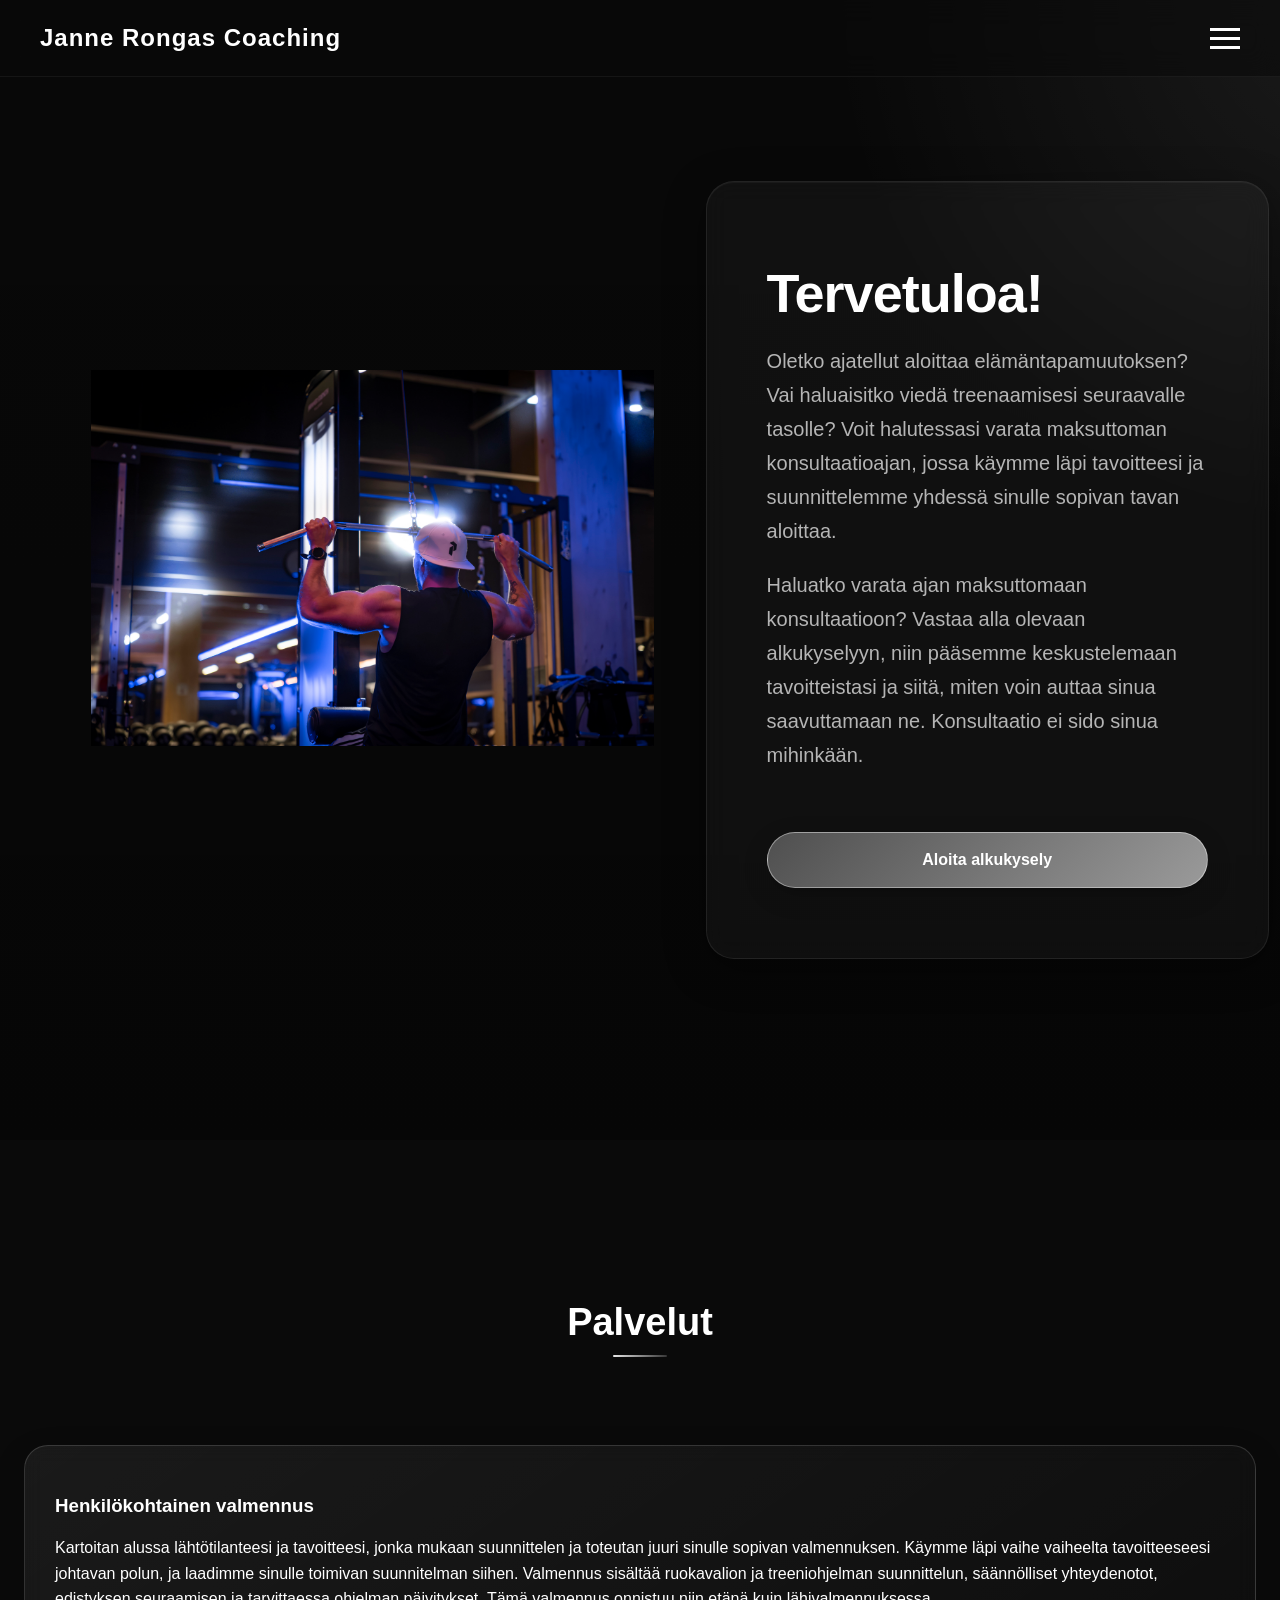
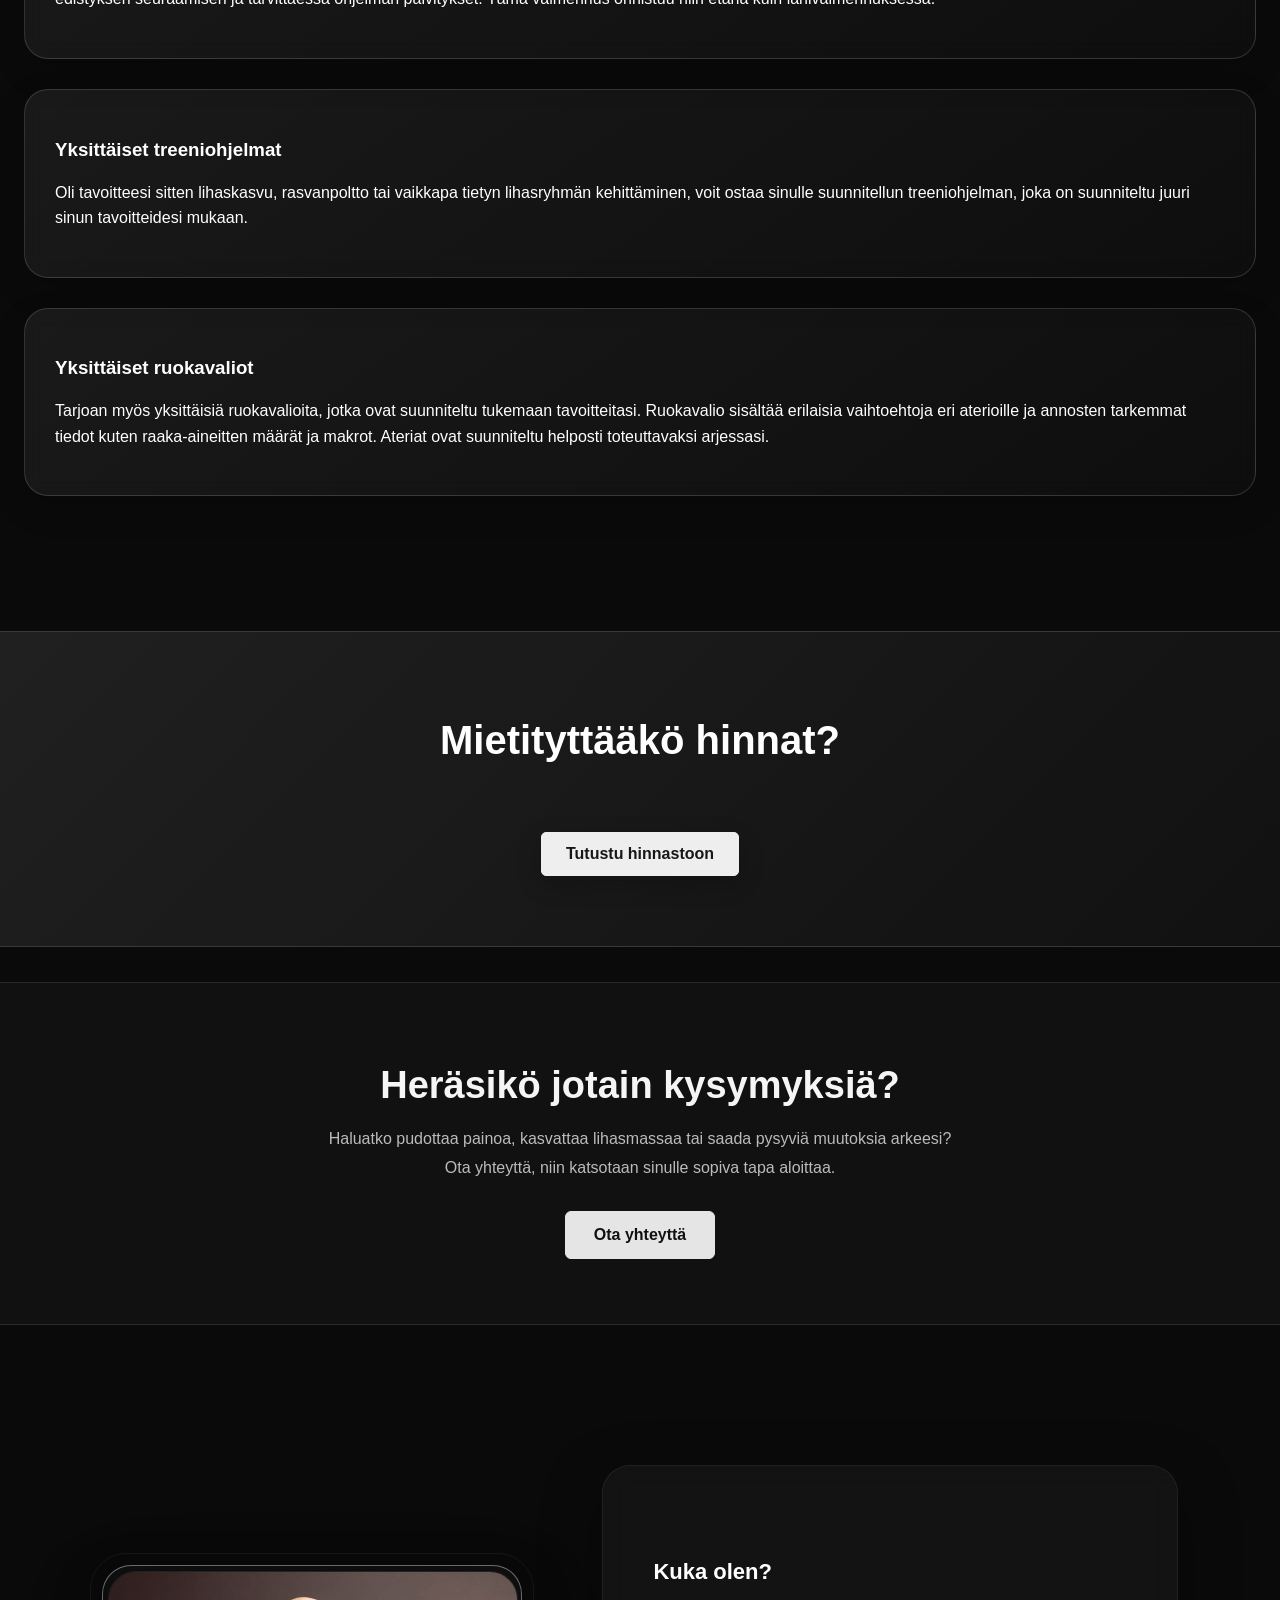
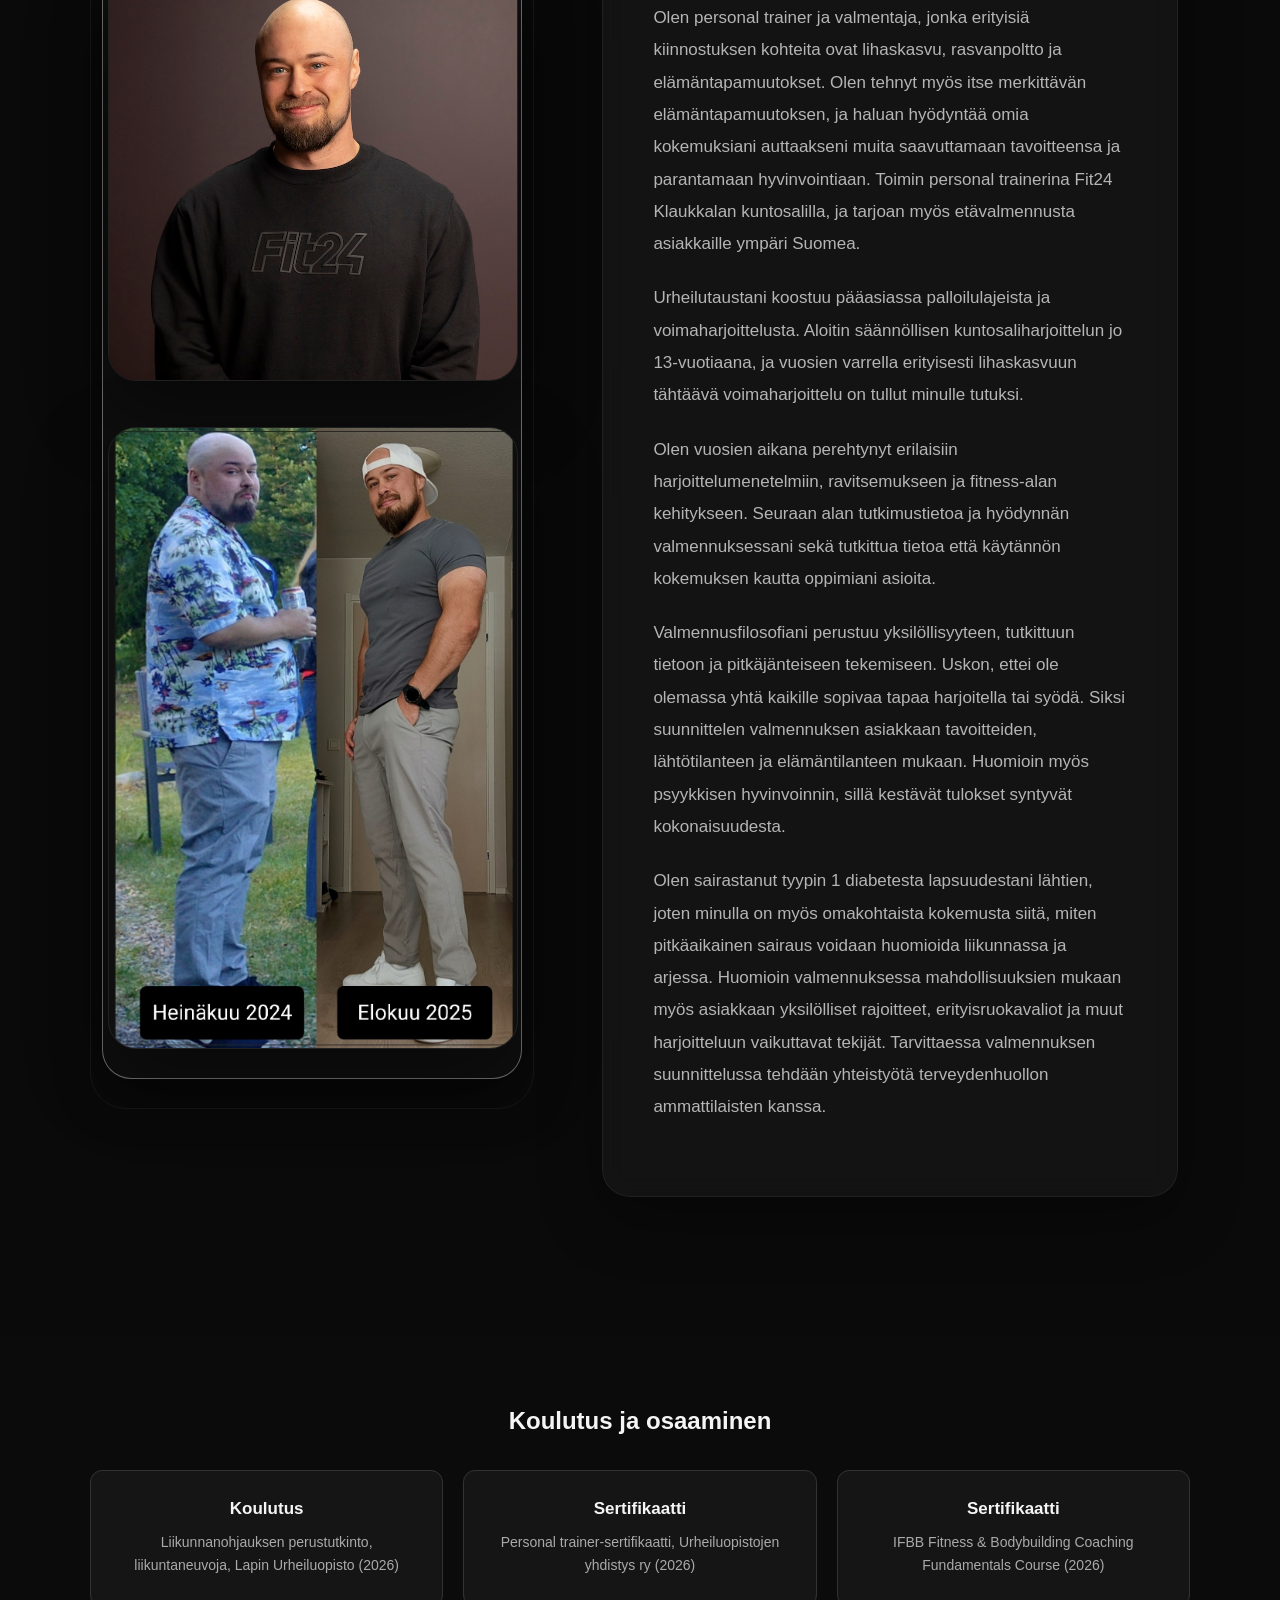
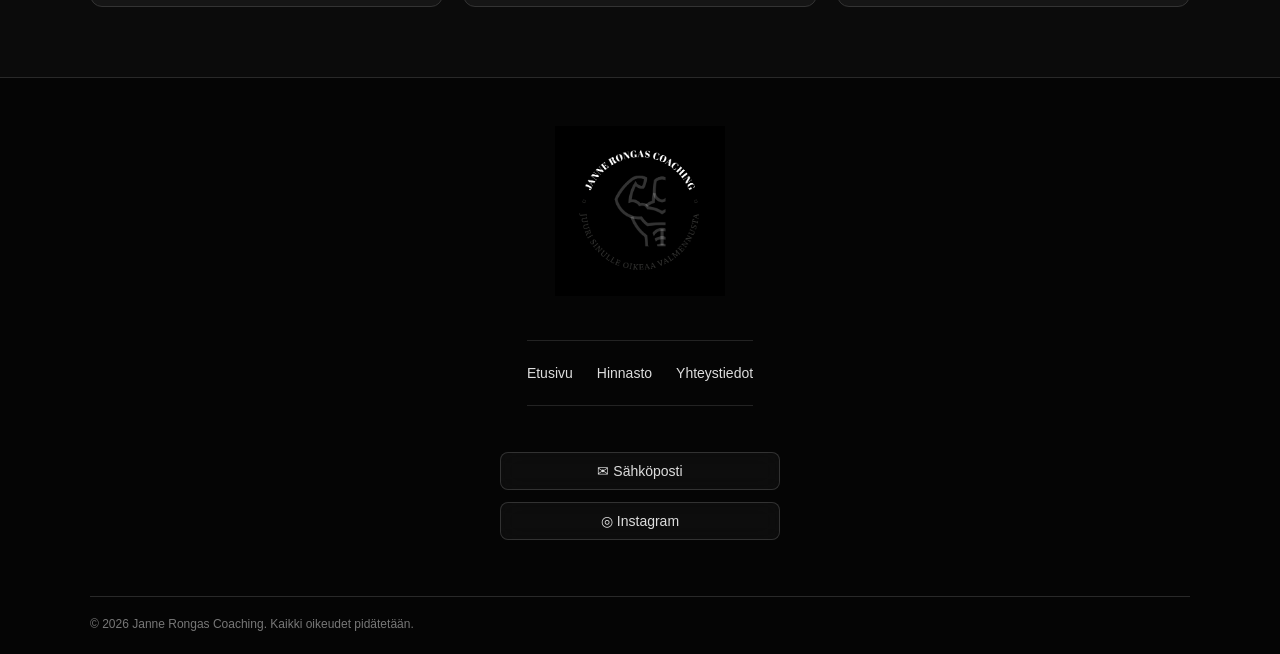
==== index.html @ 83119e1d "Add files via upload" ====
<!DOCTYPE html>
<html lang="fi">

<head>
    <meta charset="UTF-8">
    <meta name="viewport" content="width=device-width, initial-scale=1">

    <title>Janne Rongas Coaching | Henkilökohtaista valmennusta</title>

    <!-- FONT -->
    <link href="https://fonts.googleapis.com/css2?family=Poppins:wght@300;400;500;600;700&display=swap"
        rel="stylesheet">

    <!-- CSS -->
    <link rel="stylesheet" href="style.css">
</head>

<body>

    <!-- HEADER -->
<header class="navbar">

    <div class="logo">
        <a href="index.html">Janne Rongas Coaching</a>
    </div>

<!-- MENU BUTTON -->
<div class="menu-btn" onclick="toggleMenu()">

    <span></span>
    <span></span>
    <span></span>

</div>

<!-- OVERLAY MENU -->
<nav class="overlay-menu">

    <a href="index.html">Etusivu</a>
    <a href="hinnasto.html">Hinnasto</a>
    <a href="yhteystiedot.html">Yhteystiedot</a>

</nav>


</header>


<!-- HERO -->

<!-- HERO -->
<section class="hero hero-banner" id="hero">
    <div class="hero-banner-content">

        <div class="hero-image-wrap">
            <img
                src="images/ptjanne-1.jpg"
                alt="Janne Rongas Coaching"
                class="hero-banner-image"
            >
        </div>

        <div class="hero-content glass fade-up">
            <p class="hero-subtitle"></p>

            <h1>Tervetuloa!</h1>

            <p class="hero-text">
                Oletko ajatellut aloittaa elämäntapamuutoksen? 
                Vai haluaisitko viedä treenaamisesi seuraavalle 
                tasolle? Voit halutessasi varata maksuttoman 
                konsultaatioajan, jossa käymme läpi tavoitteesi 
                ja suunnittelemme yhdessä sinulle sopivan tavan aloittaa.
            </p>

            <p class="hero-text">
                Haluatko varata ajan maksuttomaan konsultaatioon?
                Vastaa alla olevaan alkukyselyyn, niin pääsemme
                keskustelemaan tavoitteistasi ja siitä, miten voin
                auttaa sinua saavuttamaan ne. Konsultaatio ei sido
                sinua mihinkään.
            </p>

            <button class="btn" id="startQuizBtn" type="button">
                Aloita alkukysely
            </button>
        </div>

    </div>
</section>


    <!-- SERVICES -->
    <section class="services fade-up" id="services">

        <div class="section-header">
            <p class="section-tag"></p>
            <h2>Palvelut</h2>
        </div>

        <div class="grid">

            <div class="card">
                <h3>Henkilökohtainen valmennus</h3>
                <p>
                    Kartoitan alussa lähtötilanteesi ja tavoitteesi, jonka mukaan suunnittelen ja toteutan juuri sinulle sopivan valmennuksen. Käymme läpi vaihe vaiheelta tavoitteeseesi johtavan polun, ja laadimme sinulle toimivan suunnitelman siihen. 
                    Valmennus sisältää ruokavalion ja treeniohjelman suunnittelun, säännölliset yhteydenotot, edistyksen seuraamisen ja tarvittaessa ohjelman päivitykset. Tämä valmennus onnistuu niin etänä kuin lähivalmennuksessa.
                </p>
            </div>

                <div class="card">
                <h3>Yksittäiset treeniohjelmat</h3>
                <p>
                    Oli tavoitteesi sitten lihaskasvu, rasvanpoltto tai vaikkapa tietyn lihasryhmän kehittäminen, voit ostaa sinulle suunnitellun treeniohjelman, joka on suunniteltu juuri sinun tavoitteidesi mukaan.
                </p>
            </div>

            <div class="card">
                <h3>Yksittäiset ruokavaliot</h3>
                <p>
                    Tarjoan myös yksittäisiä ruokavalioita, jotka ovat suunniteltu tukemaan tavoitteitasi. Ruokavalio sisältää erilaisia vaihtoehtoja eri aterioille ja annosten tarkemmat tiedot kuten raaka-aineitten määrät ja makrot. 
                    Ateriat ovat suunniteltu helposti toteuttavaksi arjessasi. 
                </p>
            </div>

        </div>
    </section>

    
<!-- HINNASTO CTA -->
<section class="pricing-cta fade-up">
    <div class="pricing-cta-content">
        <p class="pricing-cta-label"></p>

        <h2>Mietityttääkö hinnat?</h2>

        <p>
        </p>

        <a href="hinnasto.html" class="btn pricing-cta-btn">
            Tutustu hinnastoon
        </a>
    </div>
</section>

        
    <!-- YHTEYDENOTTO CTA -->
    <section class="contact-cta" id="ota-yhteytta">
        <div class="contact-cta-inner">

            <p class="contact-cta-label"></p>

            <h2>Heräsikö jotain kysymyksiä?</h2>

        <p>
            Haluatko pudottaa painoa, kasvattaa lihasmassaa
            tai saada pysyviä muutoksia arkeesi?
            Ota yhteyttä, niin katsotaan sinulle sopiva tapa aloittaa.
        </p>

        <a class="contact-cta-button"
           href="yhteystiedot.html">
            Ota yhteyttä
        </a>

    </div>
</section>


</section>

    <!-- QUIZ -->
    <section id="quiz" class="quiz-section">

        <div class="quiz-wrapper">

            <!-- CLOSE -->
            <button class="close-btn" type="button" onclick="closeQuiz()">
                ✕
            </button>

            <!-- THANK YOU -->
            <div class="thank-you">

                <h2>Kiitos vastauksistasi 🙌</h2>

                <p>
                    Otan sinuun yhteyttä henkilökohtaisesti mahdollisimman pian.
                </p>

            </div>

            <!-- QUIZ -->
            <div class="quiz-container">

                <!-- PROGRESS -->
                <div class="progress-bar">
                    <div class="progress"></div>
                </div>

                <!-- FORM -->
                <form action="https://formspree.io/f/xjgjdzvq" method="POST">

                    <!-- STEP 1 -->
                    <div class="step active">

                        <h2>Mikä on tavoitteesi?</h2>

                        <input type="hidden" name="goal" id="goal">

                        <button type="button"
                            onclick="selectAnswer('goal','Painonpudotus / elämäntapamuutos')">
                            Painonpudotus / elämäntapamuutos
                        </button>

                        <button type="button"
                            onclick="selectAnswer('goal','Lihaskasvu')">
                            Lihaskasvu
                        </button>

                        <button type="button"
                            onclick="selectAnswer('goal','Muu')">
                            Muu
                        </button>

                    </div>

                    <!-- STEP 2 -->
                    <div class="step">

                        <h2>Sukupuoli</h2>

                        <input type="hidden" name="gender" id="gender">

                        <button type="button"
                            onclick="selectAnswer('gender','Mies')">
                            Mies
                        </button>

                        <button type="button"
                            onclick="selectAnswer('gender','Nainen')">
                            Nainen
                        </button>

                        <button type="button"
                            onclick="selectAnswer('gender','Muu / en halua sanoa')">
                            Muu / en halua sanoa
                        </button>

                    </div>

                    <!-- STEP 3 -->
                    <div class="step">

                        <h2>Kerro tavoitteestasi</h2>

                        <input type="text"
                            name="goal_text"
                            placeholder="Esim. Haluan pudottaa 10kg ja voida paremmin"
                            required>

                        <button type="button" onclick="nextStep()">
                            Jatka
                        </button>

                    </div>

                    <!-- STEP 4 -->
                    <div class="step">

                        <h2>Jätä yhteystietosi</h2>

                        <input type="text"
                            name="name"
                            placeholder="Nimi"
                            required>

                        <input type="email"
                            name="email"
                            placeholder="Sähköposti"
                            required>

                        <input type="tel"
                            name="phone"
                            placeholder="Puhelinnumero">

                        <button type="submit">
                            Lähetä
                        </button>

                    </div>

                </form>

            </div>

        </div>

    </section>

    <!-- ABOUT -->
    <section class="about-section fade-up" id="bio">
    <div class="about-container">

    <div class="about-image">

    <div class="image-slider">

        <button class="slider-btn prev" type="button" onclick="changeSlide(-1)">
            ‹
        </button>

        <img class="slide active" src="janne1.jpg" alt="">
        <img class="slide" src="janne2.jpg" alt="Oma muodonmuutos">
        <button class="slider-btn next" type="button" onclick="changeSlide(1)">
            ›
        </button>

    </div>

    <p class="image-caption">

    </p>

</div>

    <div class="about-text">

        <p class="section-tag">
        </p>

    <h2>

    </h2>

    <div class="about-paragraphs">
    <h3 class="about-subtitle">
        Kuka olen?
    </h3>
     <p>
            Olen personal trainer ja valmentaja, jonka erityisiä kiinnostuksen kohteita 
            ovat lihaskasvu, rasvanpoltto ja elämäntapamuutokset. Olen tehnyt myös itse
            merkittävän elämäntapamuutoksen, ja haluan hyödyntää omia kokemuksiani 
            auttaakseni muita saavuttamaan tavoitteensa ja parantamaan hyvinvointiaan.
            Toimin personal trainerina Fit24 Klaukkalan kuntosalilla, ja tarjoan myös 
            etävalmennusta asiakkaille ympäri Suomea.
        </p>
        
    </h3>
        <p>
            Urheilutaustani koostuu pääasiassa palloilulajeista ja voimaharjoittelusta. 
            Aloitin säännöllisen kuntosaliharjoittelun jo 13-vuotiaana, ja vuosien varrella
            erityisesti lihaskasvuun tähtäävä voimaharjoittelu on tullut minulle tutuksi.
        </p>

        <p>
            Olen vuosien aikana perehtynyt erilaisiin harjoittelumenetelmiin, ravitsemukseen
            ja fitness-alan kehitykseen. Seuraan alan tutkimustietoa ja hyödynnän valmennuksessani
            sekä tutkittua tietoa että käytännön kokemuksen kautta oppimiani asioita.
        </p>
        <p>
            Valmennusfilosofiani perustuu yksilöllisyyteen, tutkittuun tietoon ja pitkäjänteiseen 
            tekemiseen. Uskon, ettei ole olemassa yhtä kaikille sopivaa tapaa harjoitella tai syödä. 
            Siksi suunnittelen valmennuksen asiakkaan tavoitteiden, lähtötilanteen ja elämäntilanteen mukaan. 
            Huomioin myös psyykkisen hyvinvoinnin, sillä kestävät tulokset syntyvät kokonaisuudesta.
        </p>

        <p>
            Olen sairastanut tyypin 1 diabetesta lapsuudestani lähtien, joten minulla on myös omakohtaista
            kokemusta siitä, miten pitkäaikainen sairaus voidaan huomioida liikunnassa ja arjessa. 
            Huomioin valmennuksessa mahdollisuuksien mukaan myös asiakkaan yksilölliset rajoitteet, 
            erityisruokavaliot ja muut harjoitteluun vaikuttavat tekijät. Tarvittaessa valmennuksen suunnittelussa 
            tehdään yhteistyötä terveydenhuollon ammattilaisten kanssa.
        </p>

        </div>

    </section>

    
<!-- KOULUTUS JA SERTIFIKAATIT -->
<section class="certifications" id="koulutus">
    <div class="certifications-inner">

        <h2>Koulutus ja osaaminen</h2>
        <p class="certifications-intro">
        </p>

        <div class="certification-grid">

            <article class="certification-card">
                <h3>Koulutus</h3>
                <p>Liikunnanohjauksen perustutkinto, liikuntaneuvoja, Lapin Urheiluopisto (2026)</p>
            </article>

            <article class="certification-card">
                <h3>Sertifikaatti</h3>
                <p>Personal trainer-sertifikaatti, Urheiluopistojen yhdistys ry (2026)</p>
            </article>

            <article class="certification-card">
                <h3>Sertifikaatti</h3>
                <p>IFBB Fitness & Bodybuilding Coaching Fundamentals Course (2026)</p>
            </article>

        </div>
    </div>
</section>


    <!-- FOOTER -->

<footer class="site-footer">
    <div class="footer-content">

        <a href="index.html" class="footer-logo-link" aria-label="Janne Rongas Coaching – etusivu">
            <img
                src="images/logo-png.png"
                alt="Janne Rongas Coaching"
                class="footer-logo"
            >
        </a>

        <p class="footer-tagline">
        </p>

        <nav class="footer-nav" aria-label="Alatunnisteen navigaatio">
            <a href="index.html">Etusivu</a>
            <a href="hinnasto.html">Hinnasto</a>
            <a href="yhteystiedot.html">Yhteystiedot</a>
        </nav>

        <div class="footer-links">
            <a href="mailto:pt.jannerongas@gmail.com"><span aria-hidden="true">✉</span> Sähköposti</a>
            <a href="https://instagram.com/jjanneron" target="_blank" rel="noopener noreferrer"><span aria-hidden="true">◎</span> Instagram</a>
        </div>

        <div class="footer-bottom">
            <p>© 2026 Janne Rongas Coaching. Kaikki oikeudet pidätetään.</p>
        </div>

    </div>
</footer>


<script src="script.js"></script>
</body>

</html>
---- style.css ----
body {
    margin: 0;
    font-family: 'Trebuchet MS', sans-serif;
    background: #0a0a0a;
    color: white;
    overflow-x: hidden;
    overflow-y: auto;
    width: 100%;
    padding: 0;
}

/* HEADER */
header {
    position: fixed;
    top: 0;
    left: 0;
    width: 100%;
    padding: 20px 8%;
    background: rgba(10,10,10,0.8);
    backdrop-filter: blur(10px);
    z-index: 1000;
}

/* NAVBAR */
.navbar {
    position: fixed;
    top: 0;
    left: 0;
    right: 0;
    width: 100%;
    display: flex;
    justify-content: space-between; /* Logo vasemmalle, hamburger oikealle */
    align-items: center;            /* Keskittää logon ja hamburgerin täydellisesti linjaan */
    padding: 24px 40px; 
    box-sizing: border-box;
    z-index: 9999;                  /* Palkki pysyy aina kaiken muun päällä */
    background: rgba(10, 10, 10, 0.55);
    backdrop-filter: blur(14px);
    border-bottom: 1px solid rgba(255, 255, 255, 0.05);
}

/* MENU BUTTON */
.menu-btn {
    display: flex;
    flex-direction: column;
    justify-content: space-between;
    width: 30px;
    height: 21px;
    cursor: pointer;
    z-index: 10002; /* Hamburger on aina päällimmäisenä, jotta sitä voi klikata */
    margin: 0;      /* Poistaa linjausta sotkevat marginaalit */
}

.menu-btn span {
    display: block;
    height: 3px;
    width: 100%;
    background-color: white;
    transition: 0.3s ease;
}

/* MENU ACTIVE ANIMATION */
.menu-btn.active span:nth-child(1) {
    transform:
        rotate(45deg)
        translateY(10px);
}

.menu-btn.active span:nth-child(2) {
    opacity: 0;
}

.menu-btn.active span:nth-child(3) {
    transform:
        rotate(-45deg)
        translateY(-10px);
}

/* OVERLAY MENU */
/* TÄMÄ ON VALIKKO SULJETTUNA: Pakotetaan täysin piiloon.
   Nyt se ei voi peittää etusivua tai estää klikkauksia! */
.overlay-menu {
    display: none; /* Kokonaan piilossa oletuksena */
}

/* Kun valikko avataan */
.overlay-menu.open {
    display: flex !important;
    position: fixed;
    top: 0;
    left: 0;
    width: 100%;
    height: 100vh;
    background: rgba(10, 10, 10, 0.98);
    z-index: 9999;
    flex-direction: column;
    justify-content: center;
    align-items: center;
    gap: 24px;
}

/* OPEN */
.overlay-menu.active {
    right: 0;
}

/* LINKS */
.overlay-menu a {
    color: white;
    text-decoration: none;

    position: relative;

    font-size: 42px;
    font-weight: 600;
    letter-spacing: -1px;
    
    opacity: 1;

    transform: translateY(30px);

    transition:
        opacity 0.25s ease,
        transform 0.25s ease;
}

/* ACTIVE */
.overlay-menu.open a {
    opacity: 1;
    transform: translateY(0);
}

/* STAGGER */
.overlay-menu.open a:nth-child(1) {
    transition-delay: 0.1s;
}

.overlay-menu.open a:nth-child(2) {
    transition-delay: 0.2s;
}

.overlay-menu.open a:nth-child(3) {
    transition-delay: 0.3s;
}

.overlay-menu.open a:nth-child(4) {
    transition-delay: 0.4s;
}

.overlay-menu.open a:nth-child(5) {
    transition-delay: 0.5s;
}

/* LOGO */
.logo {
    font-weight: 700;
    letter-spacing: 1px;
    color: white;
    position: relative;
    z-index: 10001; /* Logo pysyy klikattavana myös valikon ollessa auki */
}

/* NAV LINKS */
.nav-links {
    display: flex;
    gap: 50px;
}

/* LINKS */
.nav-links a {
    color: #cfcfcf;

    text-decoration: none;

    font-size: 15px;
    font-weight: 500;

    position: relative;

    transition: 0.3s ease;
}

/* HOVER */
.overlay-menu a:hover {
    transform: translateX(10px);
    color: #cfcfcf;
}
.nav-links a:hover {
    color: white;
}

/* UNDERLINE EFFECT */
.nav-links a::after {
    content: "";

    position: absolute;

    left: 0;
    bottom: -8px;

    width: 0%;
    height: 2px;

    background: white;

    transition: 0.3s ease;
}

.nav-links a:hover::after {
    width: 100%;
}

/* HERO */
.hero {
    position: relative;
    min-height: 100vh;
    display: flex !important; /* MUUTETTU: Flexbox takaisin, jotta align-items ja justify-content toimivat */
    align-items: center;
    justify-content: center;
    padding: 120px 40px;
    overflow: hidden;
    
    /* VALAISTU TAUSTA: Kevennetään mustaa reilusti (vain 20%-40%), jotta sisältö ja puuttuva kuva erottuvat */
    background: linear-gradient(rgba(0, 0, 0, 0.2), rgba(0, 0, 0, 0.4)), url('hero.jpg');
    background-size: cover;
    background-position: center;
}

/* ABOUT */
.about-section {

    padding:
        140px 8%;

    position: relative;
}

/* CONTAINER */
.about-container {

    display: grid;

    grid-template-columns:
        1fr 1fr;

    gap: 90px;

    align-items: center;

    max-width: 1400px;

    margin: auto;
}

/* IMAGE */
.about-image {

    position: relative;
}

.about-image::before {

    content: "";

    position: absolute;

    inset: -12px;

    border-radius: 36px;

    border:
        1px solid rgba(255,255,255,0.05);

    pointer-events: none;
}


.about-image img {

    width: 100%;
    height: auto;
    max-height: 620px;
    border-radius: 28px;

    object-fit: contain;

    display: block;

    border:
        1px solid rgba(255,255,255,0.08);

    box-shadow:
        0 30px 80px rgba(0,0,0,0.45);

    transition:
        transform 0.6s ease,
        box-shadow 0.6s ease;
}

.image-caption {

    margin-top: 18px;

    text-align: center;

    font-size: 14px;

    letter-spacing: 1px;

    color: #8f8f8f;

    line-height: 1.6;
}

/* HOVER */
.about-image img:hover {

    transform: scale(1.02);

    box-shadow:
        0 40px 100px rgba(0,0,0,0.65);
}

/* TEXT */
.about-text {

    flex: 1;

    max-width: 650px;

    background:
        rgba(255,255,255,0.04);

    border:
        1px solid rgba(255,255,255,0.06);

    backdrop-filter: blur(12px);

    padding: 50px;

    border-radius: 28px;

    box-shadow:
        0 20px 60px rgba(0,0,0,0.35);
}

/* TAG */
.section-tag {

    font-size: 13px;

    letter-spacing: 4px;

    color: #8d8d8d;

    margin-bottom: 22px;
}

/* TITLE */
.about-text h2 {

    font-size: clamp(34px, 4vw, 48px);

    line-height: 1.1;

    letter-spacing: -1px;

    margin-bottom: 30px;
}

.about-subtitle {

    font-size: 22px;

    font-weight: 600;

    margin-top: 20px;

    margin-bottom: 12px;

    color: white;
}

/* PARAGRAPHS */
.about-text p {

    font-size: 17px;

    line-height: 1.9;

    color: #b5b5b5;

    margin-bottom: 24px;
}

/* GLASS PANEL */
.glass {
    background: rgba(255,255,255,0.04);
    border: 1px solid rgba(255,255,255,0.08);


    backdrop-filter: blur(12px);

    padding: 60px;
    border-radius: 28px;

    max-width: 850px;

    box-shadow:
        0 10px 40px rgba(0,0,0,0.4),
        inset 0 1px 0 rgba(255,255,255,0.04);
}

/* HERO TEXT */
.hero h1 {
    font-size: clamp(36px, 8vw, 54px);
    line-height: 1.1;
    letter-spacing: -1px;
    font-weight: 700;
    width: 100%;
    max-width: 700px;
    margin-bottom: 24px;
}

.hero-text {
    font-size: clamp(16px, 4vw, 20px);
    line-height: 1.5;
    color: #b5b5b5;
    max-width: 700px;
    width: 100%;
}

.hero-subtitle {

    font-size: 13px;

    letter-spacing: 4px;

    text-transform: uppercase;

    color: #8d8d8d;

    margin-bottom: 22px;
}

.hero-inner {
    width: 100%;
    max-width: 1400px;
    margin: 0 auto;

}

.hero-content {

    width: 100%;
    max-width: 760px;
}

.hero-title {

    font-size: clamp(58px, 7vw, 84px);

    line-height: 0.95;

    letter-spacing: -3px;

    font-weight: 700;

    margin-bottom: 28px;

    color: white;
}



h1 {
    font-size: 40px;
}

p {
    color: #aaa;
    line-height: 1.6;
    font-size: 16px;
}

/* BUTTON */
.btn {
    margin-top: 40px;

    padding: 18px 36px;

    background: linear-gradient(135deg, #4f4f4f, #9a9a9a);

    border: none;
    border-radius: 100px;

    color: white;

    font-size: 16px;
    font-weight: 600;

    cursor: pointer;

    transition: 0.3s ease;

    box-shadow:
        0 10px 30px rgba(255,255,255,0.08);
}

.btn:hover {
    transform: translateY(-4px) scale(1.02);

    box-shadow:
        0 20px 40px rgba(255,255,255,0.12);
}

/* GRID */
.grid {
    display: grid;
    grid-template-columns: repeat(auto-fit, minmax(260px, 1fr));
    gap: 30px;

    margin-top: 50px;
}

.card {
    text-decoration: none;

    color: white;

    background: linear-gradient(
        180deg,
        rgba(255,255,255,0.05),
        rgba(255,255,255,0.02)
    );
    border: 1px solid rgba(255,255,255,0.06);
    padding: 40px;
    border-radius: 24px;

    opacity: 0;
    transform: translateY(40px);

    transition:
        opacity 0.8s ease,
        transform 0.8s ease;

    backdrop-filter: blur(10px);
}

.card.show {
    opacity: 1;
    transform: translateY(0);
}

.card:nth-child(2) {
    transition-delay: 0.15s;
}

.card:nth-child(3) {
    transition-delay: 0.3s;
}

.card:hover {
    transform: translateY(-10px);

    border-color: rgba(255,255,255,0.18);

    box-shadow:
        0 20px 50px rgba(0,0,0,0.35);
}

/* QUIZ */
.quiz-container {
    max-width: 500px;
    margin: auto;
    text-align: center;
}
.quiz-section {
    position: fixed;
    top: 0;
    left: 0;
    width: 100%;
    height: 100vh;

    display: none;
    
    align-items: center;
    justify-content: center;

    background: #0a0a0a;
    z-index: 9999;
}
.thank-you {
    display: none;
    text-align: center;
}

.thank-you.show {
    display: block;
}

.step {
    display: none;
    width: 100%;
    opacity: 0;
}

.step.active {
    display: block;
    opacity: 1;
}

/* QUIZ QUESTION HEADINGS */
.quiz-container .step h2 {
    display: block;
    position: static;
    width: 100%;
    margin: 0 0 28px;
    padding: 0;
    color: #ffffff !important;
    font-size: 32px;
    font-weight: 600;
    line-height: 1.2;
    text-align: center;
}

button {
    width: 100%;
    padding: 15px;
    margin: 10px 0;
    background: #1a1a1a;
    color: white;
    border: none;
}

input {
    width: 100%;
    padding: 15px;
    margin: 10px 0;
    background: #111;
    border: 1px solid #333;
    color: white;
}

/* PROGRESS */
.progress-bar {
    height: 6px;
    background: #222;
    margin-bottom: 20px;
}

.progress {
    height: 100%;
    width: 0%;
    background: #aaa;
}

/* SCROLL ANIMATION */
.fade-up {

    opacity: 0;

    transform:
        translateY(70px)
        scale(0.98);

    transition:
        opacity 1s cubic-bezier(0.16, 1, 0.3, 1),
        transform 1s cubic-bezier(0.16, 1, 0.3, 1);
}

/* ACTIVE */
.fade-up.show {

    opacity: 1;

    transform:
        translateY(0)
        scale(1);
}

.hero::before {
    content: "";

    position: absolute;

    inset: 0;

    background:
        radial-gradient(
            circle at top right,
            rgba(255,255,255,0.08),
            transparent 30%
        );

    pointer-events: none;
}

.section-header {
    text-align: center;
    margin-bottom: 70px;
}

.section-tag {
    font-size: 30px;
    font-weight: 600;
    color: #888;
    letter-spacing: 3px;
    text-transform: uppercase;
    margin-bottom: 10px;
}

.section-header h2 {
    font-size: 50px;
    line-height: 1.1;

    display: inline-block;

    position: relative;
}

.section-header h2::after {
    content: "";

    position: absolute;

    left: 50%;
    transform: translateX(-50%);

    bottom: -14px;

    width: 60%;
    height: 4px;

    border-radius: 20px;

    background: linear-gradient(
        90deg,
        rgba(255,255,255,0),
        rgba(255,255,255,0.7),
        rgba(255,255,255,0)
    );
}

.page-hero {
    min-height: 100vh;

    display: flex;
    justify-content: center;
    align-items: center;

    padding: 120px 8%;
}

/* FOOTER */
.footer {
    width: 100%;
    max-width: 100%;
    box-sizing: border-box;
    margin-left: auto;
    margin-right: auto;
    text-align: center;
    display: flex;
    flex-direction: column;
    align-items: center;
    padding: 140px 24px 80px;
    border-top:
        1px solid rgba(255,255,255,0.06);
    background:
        linear-gradient(
            180deg,
            rgba(255,255,255,0.02),
            rgba(255,255,255,0.01)
        );
}

/* CONTENT */
.footer-content {
    width: 100%;
    max-width: 900px;
    margin: auto;
    text-align: center;
    box-sizing: border-box;
}

/* TITLE */
.footer h2 {
    font-size: clamp(32px, 6vw, 48px);
    margin-bottom: 20px;
    width: 100%;
    overflow-wrap: break-word;
}

/* TEXT */
.footer-text {
    color: #9f9f9f;

    line-height: 1.8;

    max-width: 700px;

    margin:
        0 auto
        50px;
}

/* LINKS */
.footer-links {
    display: flex;
    justify-content: center;
    gap: 16px;
    flex-wrap: wrap;
    width: 100%;
}

/* LINK STYLE */
.footer-links a {
    color: white;

    text-decoration: none;

    padding: 16px 24px;

    border-radius: 18px;

    background:
        rgba(255,255,255,0.04);

    border:
        1px solid rgba(255,255,255,0.06);

    backdrop-filter: blur(10px);

    transition: 0.3s ease;
}

/* HOVER */
.footer-links a:hover {
    transform: translateY(-6px);

    background:
        rgba(255,255,255,0.08);

    border-color:
        rgba(255,255,255,0.16);
}

/* =========================
   MOBILE OPTIMIZATION
========================= */

@media (max-width: 768px) {

    /* HEADER / NAVBAR */
    .navbar {
        padding: 20px 20px;
    }

    /* LOGO */
    .logo {
        font-size: clamp(14px, 4.5vw, 18px); /* Kutistaa tekstiä puhelimen koon mukaan */
        max-width: 75%;
        overflow-wrap: break-word;
        display: inline-block;
        padding-right: 20px;
    }

    /* MENU BUTTON */
    .menu-btn {
        margin-left: auto;
    }

    .menu-btn span {
        display: block;
        height: 3px;
        width: 100%;
        background-color: white;        /* Muuta väriä jos taustasi on vaalea */
        transition: 0.3s ease;
        position: relative !important; /* Varmistaa, että siirto toimii */
    }

    .overlay-menu {
        z-index: 1000;          /* Valikko on painikkeen (1005) alapuolella */
        /* Pidä muut oman valikkosi tyylit (kuten position: fixed tai width: 100%) ennallaan */
    }

    /* HERO */
    .hero {
        padding: 100px 16px 60px;
        min-height: auto;
        display: flex;
        flex-direction: column;
        align-items: center;
        width: 100%;
        box-sizing: border-box;
    }

    .hero-content {
        width: 100%;
        max-width: 100%;
        padding: 24px 16px;
        margin: 0 auto;
        box-sizing: border-box;
    }

    .hero-title {

        font-size: 48px;

        line-height: 1;

        letter-spacing: -2px;

        margin-bottom: 24px;
    }

    


    .glass {
        padding: 35px 24px;
        border-radius: 22px;
    }

    .hero h1 {
        font-size: clamp(30px, 8vw, 42px);
        line-height: 1.1;
        letter-spacing: -1px;
        max-width: 100%;
        margin-bottom: 20px;
        overflow-wrap: break-word;
        word-break: normal;
    }

    .hero-text {
        font-size: 16px;
        line-height: 1.6;
        max-width: 100%;
    }

    .hero-subtitle {
        font-size: 12px;
        letter-spacing: 3px;
    }

    .about-container {
        display: grid;
        grid-template-columns: 1fr;
        gap: 40px;
    }

    .about-image img {
        width: 100%;
        height: auto;
        max-height: none;
    }

    .about-text {

    flex: 1;

    max-width: 650px;

    background:
        rgba(255,255,255,0.04);

    border:
        1px solid rgba(255,255,255,0.06);

    backdrop-filter: blur(12px);

    padding: 54px;

    border-radius: 30px;

    box-shadow:
        0 20px 60px rgba(0,0,0,0.35);
}

/* TITLE */
.about-text h2 {

    font-size: clamp(42px, 5vw, 60px);

    line-height: 1.02;

    letter-spacing: -2px;

    margin-bottom: 34px;

    max-width: 10ch;
}

/* PARAGRAPH WRAPPER */
.about-paragraphs {

    display: flex;

    flex-direction: column;

    gap: 26px;
}

/* PARAGRAPHS */
.about-paragraphs p {

    font-size: 17px;

    line-height: 1.95;

    color: #b8b8b8;

    margin: 0;

    max-width: 52ch;
}

}

    /* BUTTON */
    .btn {
        width: 100%;
        text-align: center;
    }

    /* SECTIONS */
    section {
        padding: 100px 24px;
    }

    /* TITLES */
    .section-header h2 {
        font-size: 38px;
    }

    /* GRID */
    .grid {
        grid-template-columns: 1fr;
    }

    /* CARD */
    .card {
        padding: 30px;
    }

    /* MENU */
    .overlay-menu a {
        font-size: 32px;
    }

    /* QUIZ */
    .quiz-wrapper {
        width: 100%;
        padding: 20px;
    }

    .quiz-container {
        width: 100%;
    }

    .quiz-container h2 {
        font-size: 28px;
    }

    .quiz-container .step h2 {
        font-size: 28px;
        line-height: 1.25;
        margin-bottom: 24px;
    }

    .quiz-container button {
        padding: 18px;
    }

    input {
        font-size: 16px;
    }

    .footer {
        padding: 80px 16px 40px;
        text-align: center;
        width: 100%;
        box-sizing: border-box;
    }

    .footer-content {
        width: 100%;
        max-width: 100%;
        display: flex;
        flex-direction: column;
        align-items: center;
        justify-content: center;
        text-align: center;
        box-sizing: border-box;
    }

     .footer h2 {
        font-size: clamp(28px, 6vw, 36px);
        width: 100%;
        overflow-wrap: break-word;
    }

    .footer-links {
        width: 100%;
        display: flex;
        flex-direction: column;
        align-items: center;
        justify-content: center;
        gap: 14px;
    }

    .footer-links a {
        width: 100%;
        max-width: 280px;
        text-align: center;
        box-sizing: border-box;
    }

    /* ABOUT DESKTOP FIX */

@media (min-width: 769px) {
    .about-container {

        display: flex;

        align-items: center;

        justify-content: center;

        gap: 80px;

        max-width: 1250px;

        margin: 0 auto;
    }

    /* IMAGE SIDE */
    .about-image {

        flex: 0 0 420px;
    }

    .about-image img {

        width: 420px;
        height: auto;
        max-height: none;
        object-fit: contain;
    }

    /* TEXT SIDE */
    .about-text {

        flex: 1;

        max-width: 620px;
    }

    .about-text h2 {

        font-size: 52px;

        line-height: 1.05;

        margin-bottom: 28px;
    }

    .about-text p {

        font-size: 17px;

        line-height: 1.9;

        margin-bottom: 22px;
    }
}

/* QUIZ MOBILE FIX */
.quiz-section {
    display: none;
    position: fixed;
    inset: 0;
    width: 100%;
    height: 100dvh;
    z-index: 20000;
    align-items: center;
    justify-content: center;
}

.quiz-wrapper {
    position: relative;
    z-index: 20001;
}

.quiz-container {
    position: relative;
    z-index: 20002;
}

.quiz-container button,
.quiz-container input {
    position: relative;
    z-index: 20003;
    pointer-events: auto;
}

.close-btn {
    position: absolute;
    top: 24px;
    right: 24px;
    z-index: 20004;
}

/* =========================
   MOBILE TEXT POLISH
========================= */

@media (max-width: 768px) {

    body {
        font-size: 16px;
    }

    .hero h1 {
        font-size: clamp(32px, 9vw, 44px);
        line-height: 1.08;
        letter-spacing: -1px;
        margin-bottom: 22px;
    }

    .hero-text {
        font-size: 16px;
        line-height: 1.75;
        margin-bottom: 18px;
    }

    .glass {
        padding: 32px 22px;
    }

    .section-header h2 {
        font-size: clamp(30px, 8vw, 40px);
        line-height: 1.15;
        letter-spacing: -0.5px;
    }

    .section-tag {
        font-size: 13px;
        letter-spacing: 2.5px;
    }

    .card h3,
    .about-subtitle {
        font-size: 22px;
        line-height: 1.25;
    }

    .card p,
    .about-paragraphs p,
    .footer-text {
        font-size: 16px;
        line-height: 1.8;
    }

    .about-text {
        padding: 34px 24px;
    }

    .about-paragraphs {
        gap: 24px;
    }

    .footer h2 {
        font-size: clamp(30px, 8vw, 38px);
        line-height: 1.15;
    }
}

/* PROGRAMS PAGE */
.programs-page {

    padding: 160px 8%;
}

.programs-grid {

    display: grid;

    grid-template-columns:
        repeat(auto-fit, minmax(320px, 1fr));

    gap: 30px;

    max-width: 1300px;

    margin: 80px auto 0;
}

.program-card {
    display: flex;

    flex-direction: column;

    justify-content: space-between;

    background:
        rgba(255,255,255,0.04);

    border:
        1px solid rgba(255,255,255,0.08);

    border-radius: 28px;

    padding: 40px;

    backdrop-filter: blur(10px);

    transition: 0.35s ease;

    opacity: 0;

    transform: translateY(40px);

    min-height: 620px;
}

.program-card.show {

    opacity: 1;

    transform: translateY(0);
}

.program-card:hover {

    transform:
        translateY(-10px);

    border-color:
        rgba(255,255,255,0.16);
}

.program-label {

    font-size: 12px;

    letter-spacing: 3px;

    color: #8f8f8f;

    margin-bottom: 16px;
}

.program-card h2 {

    font-size: 32px;

    line-height: 1.1;

    margin-bottom: 20px;
}

.program-card p {

    color: #b8b8b8;

    line-height: 1.8;
}

.program-card ul {

    padding-left: 18px;

    margin:
        28px 0;
    
    flex-grow: 1;

}

.program-card li {

    margin-bottom: 12px;

    color: #d0d0d0;
}

.program-footer {
    margin-top: auto;
    padding-top: 28px;
    border-top: 1px solid rgba(255,255,255,0.06);

    display: flex;
    flex-direction: column;
    align-items: flex-start;
    gap: 22px;

    width: 100%;
    box-sizing: border-box;
}

.program-footer .btn {
    width: auto;
    min-width: 220px;
    max-width: 100%;
    align-self: center;
    text-align: center;
    margin-top: 0;
    box-sizing: border-box;
}

.price {

    display: flex;

    align-items: flex-start;

    gap: 6px;

    font-size: 54px;

    font-weight: 700;

    line-height: 1;

    letter-spacing: -2px;

    color: white;
}

.price span {

    font-size: 28px;

    opacity: 0.7;

    margin-top: 6px;
}

/* PRICING PAGE */
.pricing-page {

    padding: 160px 8%;
}

/* PRICE LIST */
.price-list {

    max-width: 900px;

    margin: 80px auto 0;

    display: flex;

    flex-direction: column;

    gap: 18px;
}

/* ROW */
.price-row {

    display: flex;

    justify-content: space-between;

    align-items: center;

    gap: 20px;

    padding: 28px 32px;

    border-radius: 22px;

    background:
        rgba(255,255,255,0.03);

    border:
        1px solid rgba(255,255,255,0.06);

    transition: 0.3s ease;
}

/* HOVER */
.price-row:hover {

    transform: translateY(-4px);

    background:
        rgba(255,255,255,0.05);

    border-color:
        rgba(255,255,255,0.12);
}

/* TEXT */
.price-row span:first-child {

    font-size: 20px;

    font-weight: 500;
}

/* PRICE */
.price-row span:last-child {

    font-size: 28px;

    font-weight: 700;

    letter-spacing: -1px;
}

@media (max-width: 768px) {

    .price-row {

        padding: 24px 22px;

        flex-direction: column;

        align-items: flex-start;

        gap: 10px;
    }

    .price-row span:first-child {

        font-size: 18px;
    }

    .price-row span:last-child {

        font-size: 24px;
    }

}

/* SUBPAGES */
.subpage {
    padding-top: 120px;
}

/* PAGE HEADER */
.subpage .page-header {
    text-align: center;
    max-width: 900px;
    margin: 0 auto 80px;
}

.subpage .page-header h1 {
    font-size: clamp(42px, 7vw, 76px);
    line-height: 1;
    letter-spacing: -2px;
    margin-bottom: 24px;
}

.subpage .page-header p {
    color: #b5b5b5;
    line-height: 1.8;
}

/* PRICING PAGE */
.pricing-page {
    padding: 80px 8% 150px;
}

.price-list {
    max-width: 900px;
    margin: 80px auto 0;
    display: flex;
    flex-direction: column;
    gap: 18px;
}

.price-row {
    display: flex;
    justify-content: space-between;
    align-items: center;
    gap: 24px;
    padding: 28px 32px;
    border-radius: 22px;
    background: rgba(255,255,255,0.03);
    border: 1px solid rgba(255,255,255,0.06);
    transition: 0.3s ease;
}

.price-row:hover {
    transform: translateY(-4px);
    background: rgba(255,255,255,0.05);
    border-color: rgba(255,255,255,0.12);
}

.price-row span:first-child {
    font-size: 20px;
    font-weight: 500;
}

.price-row span:last-child {
    font-size: 28px;
    font-weight: 700;
}

/* CONTACT PAGE */
.contact-page {
    padding: 80px 8% 150px;
}

.contact-list {
    max-width: 900px;
    margin: 80px auto 0;
    display: flex;
    flex-direction: column;
    gap: 18px;
}

.contact-row {
    display: flex;
    justify-content: space-between;
    align-items: center;
    gap: 24px;
    padding: 28px 32px;
    border-radius: 22px;
    background: rgba(255,255,255,0.03);
    border: 1px solid rgba(255,255,255,0.06);
    transition: 0.3s ease;
}

.contact-row:hover {
    transform: translateY(-4px);
    background: rgba(255,255,255,0.05);
    border-color: rgba(255,255,255,0.12);
}

.contact-row span:first-child {
    font-size: 20px;
    font-weight: 500;
}

.contact-row span:last-child {
    font-size: 28px;
    font-weight: 700;
}

/* PROGRAMS PAGE */
.programs-page {
    padding: 80px 8% 150px;
}

.programs-grid {
    display: grid;
    grid-template-columns: repeat(3, 1fr);
    gap: 34px;
    max-width: 1400px;
    margin: 80px auto 0;
}

.program-card {
    display: flex;
    flex-direction: column;
    min-height: 620px;
    background: rgba(255,255,255,0.04);
    border: 1px solid rgba(255,255,255,0.08);
    border-radius: 28px;
    padding: 42px;
    box-shadow: 0 20px 60px rgba(0,0,0,0.35);
    transition: 0.35s ease;
}

.program-card:hover {
    transform: translateY(-10px);
    border-color: rgba(255,255,255,0.18);
}

.program-card h2 {
    font-size: 34px;
    line-height: 1.1;
    margin-bottom: 24px;
}

.program-card p {
    color: #b5b5b5;
    line-height: 1.8;
    margin-bottom: 28px;
}

.program-card ul {
    padding-left: 18px;
    margin: 0 0 36px;
}

.program-card li {
    color: #d0d0d0;
    margin-bottom: 14px;
    line-height: 1.5;
}

.program-footer {
    margin-top: auto;
    padding-top: 28px;
    border-top: 1px solid rgba(255,255,255,0.06);
    display: flex;
    flex-direction: column;
    align-items: flex-start;
    gap: 22px;
    width: 100%;
    box-sizing: border-box;
}

.price {
    display: block;
    font-size: 54px;
    font-weight: 700;
    line-height: 1;
    letter-spacing: -2px;
}

.program-footer .btn {
    width: auto;
    min-width: 220px;
    max-width: 100%;
    align-self: flex-start;
    text-align: center;
    margin-top: 0;
    box-sizing: border-box;
}

/* MOBILE SUBPAGES */
@media (max-width: 900px) {
    .programs-grid {
        grid-template-columns: 1fr;
    }

    .program-card {
        min-height: auto;
        padding: 34px 26px;
    }

    .price-row {
        flex-direction: column;
        align-items: flex-start;
        padding: 24px 22px;
    }

    .price-row span:first-child {
        font-size: 18px;
    }

    .price-row span:last-child {
        font-size: 24px;
    }
}

.service-card {
    text-decoration: none;
    color: white;
}

.service-card h3,
.service-card p {
    color: inherit;
    text-decoration: none;
}

.service-card:visited,
.service-card:active,
.service-card:hover {
    color: white;
    text-decoration: none;
}

.card *,
.service-card *,
.service-card h3,
.service-card p {
    color: white !important;
    text-decoration: none !important;
}

.contact-actions {

    display: flex;

    flex-direction: column;

    gap: 14px;

    width: 100%;
}

.contact-actions .btn {

    width: 100%;

    box-sizing: border-box;

    text-align: center;

    margin-top: 0;
}

/* SECONDARY BUTTON */
.secondary-btn {

    background:
        rgba(255,255,255,0.05);

    border:
        1px solid rgba(255,255,255,0.08);

    box-shadow: none;
}

.secondary-btn:hover {

    background:
        rgba(255,255,255,0.08);
}

.page-intro {

    max-width: 720px;

    margin:
        24px auto 0;

    font-size: 18px;

    line-height: 1.8;

    color: #b5b5b5;
}

@media (max-width: 768px) {

    .page-intro {

        font-size: 16px;

        line-height: 1.7;

        margin-top: 20px;
    }
}

/* DESKTOP: näytä kaikki kuvat */
.image-slider {
    display: grid;
    gap: 22px;
}

.image-slider .slide {
    display: block;
    width: 100%;
    height: auto;
    max-height: 620px;
    object-fit: contain;
    border-radius: 28px;
    border: 1px solid rgba(255,255,255,0.08);
    box-shadow: 0 30px 80px rgba(0,0,0,0.45);
}

.slider-btn {
    display: none;
}

/* MOBILE: karuselli */
@media (max-width: 768px) {

    .image-slider {
        position: relative;
        width: 100%;
        overflow: hidden;
    }

    .image-slider .slide {
        display: none;
        width: 100%;
        height: auto;
        border-radius: 28px;
        transition: opacity 0.4s ease;
    }

    .image-slider .slide.active {
        display: block;
    }

    .slider-btn {
        display: flex;
        align-items: center;
        justify-content: center;

        position: absolute;
        top: 50%;
        transform: translateY(-50%);

        width: 42px;
        height: 42px;

        border-radius: 50%;

        background: rgba(0,0,0,0.5);

        backdrop-filter: blur(10px);

        color: white;

        border: 1px solid rgba(255,255,255,0.1);

        z-index: 5;
    }

    .slider-btn.prev {
        left: 12px;
    }

    .slider-btn.next {
        right: 12px;
    }
}
/* KORJAUS: sulkupainike ei saa venyä koko näytön levyiseksi */
.quiz-section .close-btn {
    position: fixed !important;
    top: 18px !important;
    right: 18px !important;
    left: auto !important;
    width: 44px !important;
    min-width: 44px !important;
    max-width: 44px !important;
    height: 44px !important;
    min-height: 44px !important;
    margin: 0 !important;
    padding: 0 !important;
    display: flex !important;
    align-items: center !important;
    justify-content: center !important;
    background: transparent !important;
    border: 0 !important;
    border-radius: 50% !important;
    color: #fff !important;
    font-size: 25px !important;
    line-height: 1 !important;
    z-index: 20010 !important;
    cursor: pointer;
}

/* Varmistetaan, että aktiivisen vaiheen otsikko näkyy ja asettuu ennen vastauksia */
.quiz-section .quiz-container form .step.active h2 {
    display: block !important;
    position: relative !important;
    width: 100% !important;
    height: auto !important;
    margin: 0 0 28px !important;
    padding: 0 !important;
    color: #fff !important;
    opacity: 1 !important;
    visibility: visible !important;
    transform: none !important;
    font-size: clamp(24px, 3vw, 32px) !important;
    line-height: 1.25 !important;
    text-align: center !important;
    z-index: 2 !important;
}

/* MOBIILIN ALKUKYSELY: keskitys ja ruutuun sopiva leveys */
@media (max-width: 600px) {
    .quiz-section {
        position: fixed !important;
        inset: 0 !important;
        width: 100% !important;
        height: 100vh !important;
        height: 100dvh !important;
        padding: 64px 16px 24px !important;
        box-sizing: border-box !important;
        display: none;
        align-items: center !important;
        justify-content: center !important;
        overflow-y: auto !important;
        overflow-x: hidden !important;
    }

    .quiz-section[style*="display: flex"] {
        display: flex !important;
    }

    .quiz-section .quiz-wrapper {
        position: relative !important;
        width: 100% !important;
        max-width: 460px !important;
        min-width: 0 !important;
        margin: auto !important;
        padding: 0 !important;
        box-sizing: border-box !important;
        left: auto !important;
        right: auto !important;
        transform: none !important;
    }

    .quiz-section .quiz-container {
        position: relative !important;
        width: 100% !important;
        max-width: 100% !important;
        min-width: 0 !important;
        margin: 0 auto !important;
        padding: 0 !important;
        box-sizing: border-box !important;
        left: auto !important;
        right: auto !important;
        text-align: center !important;
    }

    .quiz-section .quiz-container form,
    .quiz-section .quiz-container .step {
        width: 100% !important;
        max-width: 100% !important;
        min-width: 0 !important;
        box-sizing: border-box !important;
    }

    .quiz-section .quiz-container .step.active h2 {
        font-size: clamp(22px, 6vw, 28px) !important;
        line-height: 1.25 !important;
        margin: 0 0 22px !important;
        padding: 0 4px !important;
        overflow-wrap: break-word !important;
        text-align: center !important;
    }

    .quiz-section .quiz-container button:not(.close-btn),
    .quiz-section .quiz-container input {
        display: block !important;
        width: 100% !important;
        max-width: 100% !important;
        min-width: 0 !important;
        margin-left: auto !important;
        margin-right: auto !important;
        box-sizing: border-box !important;
    }

    .quiz-section .progress-bar {
        width: 100% !important;
        max-width: 100% !important;
        margin: 0 auto 24px !important;
        box-sizing: border-box !important;
    }

    .quiz-section .close-btn {
        top: 12px !important;
        right: 12px !important;
    }
}

/* =====================================================
   J-R COACHING – VISUAALINEN VIIMEISTELY
   Hillitty musta–valkoinen tyyli, säilyttää nykyisen rakenteen
   ===================================================== */

/* Hienovarainen, selkeä kehys muodonmuutoskuville */
.about-image .image-slider {
    border: 1px solid rgba(255, 255, 255, 0.42);
    border-radius: 29px;
    padding: 5px;
    background: rgba(255, 255, 255, 0.025);
    box-shadow: 0 18px 48px rgba(0, 0, 0, 0.38);
    box-sizing: border-box;
    transition: border-color 0.3s ease, box-shadow 0.3s ease;
}

.about-image .image-slider:hover {
    border-color: rgba(255, 255, 255, 0.78);
    box-shadow: 0 24px 58px rgba(0, 0, 0, 0.48);
}

.about-image img {
    border: 1px solid rgba(255, 255, 255, 0.16);
    border-radius: 23px;
}

/* Palvelukortteihin hieman näkyvämpi reunus ja sisäinen kontrasti */
.services .card,
.services .service-card {
    border: 1px solid rgba(255, 255, 255, 0.15);
    background: linear-gradient(145deg, rgba(255,255,255,0.065), rgba(255,255,255,0.018));
    box-shadow: 0 12px 32px rgba(0, 0, 0, 0.18);
}

.services .card:hover,
.services .service-card:hover {
    border-color: rgba(255, 255, 255, 0.48);
    box-shadow: 0 20px 46px rgba(0, 0, 0, 0.34);
}

/* Otsikoiden alle hillitty valkoinen korostusviiva */
.section-header h2::after {
    width: 54px;
    height: 2px;
    background: linear-gradient(90deg, rgba(255,255,255,0.9), rgba(255,255,255,0.18));
    border-radius: 2px;
}

.about-text h2 {
    text-decoration: none;
    text-underline-offset: 8px;
}

/* Painikkeille selkeämpi reunus ja pehmeä hover */
.btn,
.quiz-container button:not(.close-btn),
.footer a {
    transition: transform 0.25s ease, background-color 0.25s ease,
                border-color 0.25s ease, box-shadow 0.25s ease;
}

.btn {
    border: 1px solid rgba(255, 255, 255, 0.42);
    box-shadow: 0 8px 24px rgba(0, 0, 0, 0.22);
}

.btn:hover {
    transform: translateY(-2px);
    border-color: rgba(255, 255, 255, 0.85);
    box-shadow: 0 12px 30px rgba(0, 0, 0, 0.34);
}

/* Kuvateksti erottuu paremmin kuvan alta */
.image-caption {
    color: #b8b8b8;
    letter-spacing: 0.7px;
}

/* Liikettä vain laitteilla, joissa hover on käytössä */
@media (hover: hover) and (prefers-reduced-motion: no-preference) {
    .about-image .image-slider:hover {
        transform: translateY(-2px);
    }
}

/* Mobiilissa reunus pysyy hillittynä eikä vie turhaa tilaa */
@media (max-width: 768px) {
    .about-image .image-slider {
        padding: 4px;
        border-radius: 23px;
    }

    .about-image img {
        border-radius: 18px;
    }

    .services .card,
    .services .service-card {
        border-color: rgba(255, 255, 255, 0.18);
    }
}


/* ===== JANNE RONGAS COACHING – VIIMEISTELTY ALATUNNISTE ===== */
.site-footer {
    padding: 64px 24px 24px;
    border-top: 1px solid rgba(255,255,255,.16);
    background: #101010;
}
.site-footer .footer-content { max-width: 1100px; }
.footer-brand { margin-bottom: 30px; }
.footer-logo {
    display: inline-flex;
    flex-direction: column;
    align-items: center;
    gap: 5px;
    color: #fff;
    text-decoration: none;
    font-size: clamp(20px, 3vw, 27px);
    font-weight: 600;
    letter-spacing: 3px;
}
.footer-logo-subtitle {
    color: #bdbdbd;
    font-size: 12px;
    font-weight: 400;
    letter-spacing: 6px;
}
.site-footer .footer-text {
    margin: 15px auto 0;
    font-size: 14px;
    color: #aaa;
}
.footer-nav {
    display: flex;
    flex-wrap: wrap;
    justify-content: center;
    gap: 12px 28px;
    padding: 24px 0;
    border-top: 1px solid rgba(255,255,255,.12);
    border-bottom: 1px solid rgba(255,255,255,.12);
}
.footer-nav a, .footer-bottom a {
    color: #d0d0d0;
    text-decoration: none;
    font-size: 14px;
    transition: color .2s ease;
}
.footer-nav a:hover, .footer-bottom a:hover { color: #fff; text-decoration: underline; }
.site-footer .footer-links { padding: 24px 0; gap: 12px; }
.site-footer .footer-links a {
    padding: 10px 16px;
    border-radius: 8px;
    background: rgba(255,255,255,.035);
    border: 1px solid rgba(255,255,255,.15);
    font-size: 14px;
}
.site-footer .footer-links a:hover { transform: translateY(-2px); border-color: rgba(255,255,255,.5); }
.footer-bottom {
    display: flex;
    justify-content: space-between;
    align-items: center;
    gap: 12px 24px;
    flex-wrap: wrap;
    padding-top: 18px;
    color: #888;
    border-top: 1px solid rgba(255,255,255,.08);
}
.footer-bottom p { margin: 0; font-size: 12px; line-height: 1.6; }
.footer-bottom a { color: #999; font-size: 12px; }
@media (max-width: 600px) {
    .site-footer { padding: 48px 18px 22px; }
    .footer-nav { gap: 14px 20px; }
    .footer-bottom { flex-direction: column; text-align: center; }
}
/* ==============================
   ETUSIVUN BANNERIKUVA
   ============================== */

/* Banneri ja sen kuva */
.hero-banner {
    position: relative;
    width: 100%;
    overflow: hidden;
}


.hero-banner {
    position: relative;
    width: 100%;
    overflow: hidden;
}

.hero-banner-content {
    position: relative;
    width: 100%;
}




.hero-banner-image {
    display: block;
    width: 55% !important;
    max-width: 100%;
    height: auto !important;
    margin: 0 auto;
    object-fit: contain;
    object-position: center;
}

@media (max-width: 600px) {
    .hero-banner-image {
        width: 70% !important;
        height: auto !important;
    }
}





/* ==============================
   ALATUNNISTE
   ============================== */

.site-footer {
    background: #050505;
    color: #f5f5f5;
    border-top: 1px solid #292929;
    padding: 48px 20px 20px;
}

.footer-content {
    width: 100%;
    max-width: 1150px;
    margin: 0 auto;
    display: flex;
    flex-direction: column;
    align-items: center;
    text-align: center;
    gap: 22px;
}

.footer-logo-link {
    display: inline-flex;
    align-items: center;
    justify-content: center;
    width: 170px;
    max-width: 60%;
}

.footer-logo {
    display: block;
    width: 100%;
    height: auto;
    object-fit: contain;
}

.footer-tagline {
    margin: 0;
    color: #aaa;
    font-size: 14px;
    letter-spacing: 0.5px;
}

.footer-nav,
.footer-contact {
    display: flex;
    flex-wrap: wrap;
    justify-content: center;
    align-items: center;
    gap: 12px 24px;
}

.site-footer a {
    color: #ddd;
    text-decoration: none;
    transition: color 0.2s ease;
}

.site-footer a:hover {
    color: #fff;
}

.footer-nav a,
.footer-contact a {
    font-size: 14px;
}

.footer-bottom {
    width: 100%;
    margin-top: 10px;
    padding-top: 18px;
    border-top: 1px solid #292929;
}

.footer-bottom p {
    margin: 0;
    color: #777;
    font-size: 12px;
    line-height: 1.6;
}

/* Mobiililaitteet */
@media (max-width: 600px) {
    .site-footer {
        padding: 36px 16px 18px;
    }

    .footer-logo-link {
        width: 145px;
    }

    .footer-nav,
    .footer-contact {
        gap: 14px 18px;
    }

    .footer-nav a,
    .footer-contact a {
        font-size: 13px;
    }

    .hero-banner {
        background-position: center center;
    }
}


/* KOULUTUS JA SERTIFIKAATIT */

.certifications {
    background: #0b0b0b;
    color: #f5f5f5;
    padding: 70px 20px;
}

.certifications-inner {
    max-width: 1100px;
    margin: 0 auto;
}

.certifications h2 {
    text-align: center;
    margin: 0 0 14px;
}

.certifications-intro {
    color: #aaa;
    text-align: center;
    max-width: 600px;
    margin: 0 auto 35px;
    line-height: 1.7;
}

.certification-grid {
    display: grid;
    grid-template-columns: repeat(3, minmax(0, 1fr));
    gap: 20px;
}

.certification-card {
    padding: 28px 22px;
    background: #151515;
    border: 1px solid #333;
    border-radius: 12px;
    text-align: center;
    transition: transform 0.25s ease, border-color 0.25s ease;
}

.certification-card:hover {
    transform: translateY(-4px);
    border-color: #777;
}

.certification-icon {
    font-size: 30px;
    margin-bottom: 14px;
}

.certification-card h3 {
    font-size: 17px;
    margin: 0 0 12px;
}

.certification-card p {
    color: #aaa;
    font-size: 14px;
    line-height: 1.7;
    margin: 0;
}

@media (max-width: 700px) {
    .certification-grid {
        grid-template-columns: 1fr;
    }

    .certifications {
        padding: 48px 18px;
    }
}


/* YHTEYDENOTTO CTA */

.contact-cta {
    background: #111;
    color: #f5f5f5;
    padding: 65px 20px;
    border-top: 1px solid #292929;
    border-bottom: 1px solid #292929;
}

.contact-cta-inner {
    max-width: 760px;
    margin: 0 auto;
    text-align: center;
}

.contact-cta-label {
    color: #aaa;
    font-size: 12px;
    letter-spacing: 2px;
    margin-bottom: 16px;
}

.contact-cta h2 {
    font-size: clamp(26px, 4vw, 38px);
    margin: 0 0 18px;
}

.contact-cta-inner > p:not(.contact-cta-label) {
    max-width: 650px;
    margin: 0 auto 28px;
    color: #bbb;
    line-height: 1.8;
}

.contact-cta-button {
    display: inline-block;
    padding: 14px 28px;
    background: #e5e5e5;
    color: #111;
    border: 1px solid #e5e5e5;
    border-radius: 6px;
    font-weight: 600;
    text-decoration: none;
    transition: background 0.2s ease, color 0.2s ease;
}

.contact-cta-button:hover {
    background: transparent;
    color: #fff;
}

@media (max-width: 600px) {
    .contact-cta {
        padding: 48px 20px;
    }

    .contact-cta-button {
        width: 100%;
        max-width: 320px;
        box-sizing: border-box;
    }
}


/* Yleinen mobiilioptimointi */
@media (max-width: 768px) {

    html,
    body {
        max-width: 100%;
        overflow-x: clip;
    }

    *,
    *::before,
    *::after {
        box-sizing: border-box;
    }

    img,
    video,
    iframe {
        max-width: 100%;
    }

    input,
    textarea,
    select,
    button {
        max-width: 100%;
        font-size: 16px;
    }

    input,
    textarea,
    select {
        min-width: 0;
    }
}

/* Pitkän sähköpostiosoitteen sovittaminen mobiilinäyttöön */
@media (max-width: 768px) {
    .contact a,
    .contact p,
    .contact-info a,
    .contact-info p {
        overflow-wrap: anywhere;
        word-break: normal;
        max-width: 100%;
    }
}

/* Yhteystiedot – mobiilikorjaus */
@media (max-width: 768px) {
    .contact-card,
    .contact-item,
    .contact-box,
    .contact-info {
        min-width: 0;
        max-width: 100%;
        box-sizing: border-box;
    }

    .contact-card,
    .contact-item,
    .contact-box {
        overflow-wrap: anywhere;
    }

    .contact-card a,
    .contact-item a,
    .contact-box a,
    .contact-info a,
    .contact a {
        overflow-wrap: anywhere;
        word-break: break-word;
        white-space: normal;
        min-width: 0;
        max-width: 100%;
    }
}


/* Yhteydenottolomake */
.contact-form-section {
    width: 100%;
    padding: 40px 20px 70px;
    box-sizing: border-box;
}

.contact-form {
    width: 100%;
    max-width: 700px;
    margin: 0 auto;
    padding: 35px;
    box-sizing: border-box;
    background: #111;
    border: 1px solid #292929;
    border-radius: 24px;
    color: #fff;
}

.contact-form h2 {
    text-align: center;
    margin-top: 0;
    margin-bottom: 12px;
}

.contact-form > p {
    color: #bbb;
    text-align: center;
    line-height: 1.6;
    margin-bottom: 30px;
}

.contact-form form {
    display: flex;
    flex-direction: column;
    gap: 10px;
}

.contact-form input:not([type="checkbox"]),
.contact-form textarea,
.contact-form select {
    width: 100%;
    min-width: 0;
    box-sizing: border-box;
    padding: 14px 15px;
    background: #1b1b1b;
    color: #fff;
    border: 1px solid #444;
    border-radius: 10px;
    font: inherit;
}

.contact-form textarea {
    resize: vertical;
}

.contact-form input:focus,
.contact-form textarea:focus,
.contact-form select:focus {
    outline: 2px solid #999;
    outline-offset: 2px;
}

.contact-form .privacy-consent {
    display: flex;
    align-items: flex-start;
    gap: 10px;
    margin: 12px 0;
    color: #bbb;
    font-size: 14px;
    line-height: 1.5;
}

.contact-form .privacy-consent input {
    margin-top: 4px;
    flex-shrink: 0;
}

.contact-form a {
    color: #ddd;
    overflow-wrap: anywhere;
}

.contact-form button {
    width: 100%;
    padding: 15px;
    background: #333;
    color: #fff;
    border: 1px solid #555;
    border-radius: 10px;
    font: inherit;
    font-weight: 600;
    cursor: pointer;
    transition: background 0.2s ease;
}

.contact-form button:hover {
    background: #484848;
}

@media (max-width: 600px) {
    .contact-form-section {
        padding: 25px 14px 45px;
    }

    .contact-form {
        padding: 24px 18px;
        border-radius: 18px;
    }
}


/* Lomakkeen lähetyksen palaute */
.form-success {
    max-width: 700px;
    margin: 0 auto;
    padding: 40px 24px;
    box-sizing: border-box;
    text-align: center;
    color: #fff;
    background: #111;
    border: 1px solid #333;
    border-radius: 24px;
}

.form-success[hidden],
.form-error[hidden] {
    display: none;
}

.form-success .success-icon {
    display: flex;
    align-items: center;
    justify-content: center;
    width: 58px;
    height: 58px;
    margin: 0 auto 20px;
    border: 2px solid #888;
    border-radius: 50%;
    font-size: 30px;
}

.form-success h2 {
    margin-bottom: 14px;
}

.form-success p {
    color: #ccc;
    line-height: 1.7;
}

.form-error {
    margin-top: 16px;
    color: #ddd;
    line-height: 1.6;
}

/* Lisää väliä kuvien ja seuraavien osioiden väliin */
.hero img,
section img {
    margin-bottom: 24px;
}


/* Väli hero-kuvan ja Tervetuloa-kortin väliin */
.hero-content {
    margin-top: 24px;
}


/* Palvelut- ja yhteydenotto-osioiden väli */
.contact-cta {
    margin-top: 32px;
}

/* Logon linkin tyylit */
.logo a {
    text-decoration: none;    /* Poistaa tekstin alleviivauksen */
    color: #ffffff;           /* Vaihda tästä logon pääväri (esim. musta/tummanharmaa) */
    font-weight: bold;        /* Tekee tekstistä paksun */
    font-size: 1.5rem;        /* Logon tekstikoko, muuta tarvittaessa */
    transition: opacity 0.2s; /* Tekee hiiren hover-efektistä pehmeän */
}

/* Efekti, kun hiiren vie logon päälle */
.logo a:hover {
    opacity: 0.8;             /* Muuttuu aavistuksen haaleammaksi, jolloin käyttäjä huomaa sen olevan linkki */
}


/* Hinnaston työpöytänäkymän tekstien asettelu */
@media (min-width: 769px) {
    .price-list {
        width: 100%;
        max-width: 1044px;
        margin: 0 auto;
    }

    .price-row {
        display: grid;
        grid-template-columns: minmax(210px, 0.9fr) 110px minmax(0, 2fr);
        align-items: center;
        column-gap: 24px;

        width: 100%;
        box-sizing: border-box;
        padding: 28px 36px;
        margin: 0 auto 16px;
    }

    .price-row > span:first-child {
        min-width: 0;
        overflow-wrap: break-word;
    }

    .price-row > span:nth-child(2) {
        min-width: 0;
        text-align: center;
        white-space: normal;
        overflow-wrap: normal;
    }

    .price-row .price-description {
        min-width: 0;
        margin: 0;
        line-height: 1.7;
        overflow-wrap: break-word;
    }
}


/* Hinnastokortit – nimi ja hinta ylös, kuvaus alle */
@media (min-width: 769px) {
    .price-list {
        width: 100%;
        max-width: 1044px;
        margin: 0 auto;
    }

    .price-row {
        display: grid;
        grid-template-columns: minmax(0, 1fr) auto;
        grid-template-rows: auto auto;
        align-items: start;
        column-gap: 24px;
        row-gap: 16px;

        width: 100%;
        box-sizing: border-box;
        padding: 30px 36px;
        margin: 0 auto 16px;
    }

    /* Tuotteen nimi */
    .price-row > span:first-child {
        grid-column: 1;
        grid-row: 1;
        min-width: 0;
        font-size: 19px;
        font-weight: 500;
        line-height: 1.5;
    }

    /* Hinta */
    .price-row > span:nth-child(2) {
        grid-column: 2;
        grid-row: 1;
        text-align: right;
        white-space: nowrap;
        font-size: 19px;
        font-weight: 600;
    }

    /* Tuotteen kuvaus */
    .price-row .price-description {
        grid-column: 1 / -1;
        grid-row: 2;
        margin: 0;
        min-width: 0;
        color: #bbb;
        font-size: 15px;
        line-height: 1.8;
        overflow-wrap: break-word;
    }
}


@media (min-width: 769px) {
    .price-row .price-description {
        position: relative;
        padding-top: 18px;
    }

    .price-row .price-description::before {
        content: "";
        position: absolute;
        top: 0;
        left: 0;
        right: 0;
        height: 1px;
        background: #333;
    }
}


/* Hinnasto-otsikon alle tyylikäs erotinviiva */
.pricing-page .page-header h1 {
    position: relative;
    width: fit-content;
    margin-left: auto;
    margin-right: auto;
    padding-bottom: 18px;
}

/* Hinnastosivun otsikon viiva */
.pricing-page .page-header h1::after {
    content: "";
    position: absolute;
    bottom: 0;
    left: 50%;
    transform: translateX(-50%);
    width: 160px;
    max-width: 80vw;
    height: 2px;
    border-radius: 10px;
    background: linear-gradient(
        to right,
        #444,
        #eee,
        #444
    );
}

@media (max-width: 768px) {
    .pricing-page .page-header h1::after {
        width: 100px;
        max-width: 100px;
    }
}

.contact-page .page-header h1 {
    position: relative;
    width: fit-content;
    margin-left: auto;
    margin-right: auto;
    padding-bottom: 18px;
}

.contact-page .page-header h1::after {
    content: "";
    position: absolute;
    bottom: 0;
    left: 50%;
    transform: translateX(-50%);
    width: 160px;
    max-width: 80vw;
    height: 2px;
    background: linear-gradient(
        to right,
        #444,
        #eee,
        #444
    );
    border-radius: 10px;
}

@media (max-width: 768px) {
    .contact-page .page-header h1::after {
        width: 100px;
        max-width: 100px;
    }
}


/* Bannerin sisältö animoituu heti sivun latautuessa */
.hero-banner .hero-content.fade-up {
    animation: heroIntro 0.8s ease-out 0.2s both;
}

@keyframes heroIntro {
    from {
        opacity: 0;
        transform: translateY(25px);
    }

    to {
        opacity: 1;
        transform: translateY(0);
    }
}


/* =====================================
   HERO – KUVA JA TEKSTI VIEREKKÄIN
===================================== */

.hero-banner {
    position: relative;
    width: 100%;
    overflow: hidden;
}

.hero-banner-content {
    display: grid;
    grid-template-columns: minmax(0, 1fr) minmax(0, 1fr);
    align-items: center;
    gap: clamp(24px, 4vw, 56px);
    width: min(1200px, 92%);
    margin: 0 auto;
    padding: 48px 0;
}

.hero-image-wrap {
    width: 100%;
    min-width: 0;
}

.hero-banner-image {
    display: block;
    width: 100% !important;
    max-width: 100%;
    height: auto !important;
    max-height: 560px;
    margin: 0 auto;
    object-fit: contain;
    object-position: center;
}

/* Tervetuloa-teksti ja alkukysely */

.hero-banner .hero-content {
    position: relative;
    inset: auto;
    width: 100%;
    max-width: none;
    min-width: 0;
    margin: 0;
    box-sizing: border-box;
    transform: none;
    text-align: left;
}

.hero-banner .hero-content h1 {
    margin-top: 0;
    margin-bottom: 20px;
    text-align: left;
}

.hero-banner .hero-content .hero-text {
    line-height: 1.7;
}

.hero-banner .hero-content .btn {
    max-width: 100%;
    white-space: normal;
}

/* Mobiilinäkymä */

@media (max-width: 768px) {
    .hero-banner-content {
        grid-template-columns: minmax(0, 1fr);
        gap: 24px;
        width: 90%;
        padding: 24px 0 36px;
    }

    .hero-image-wrap {
        width: 100%;
    }

    .hero-banner-image {
        width: 100% !important;
        max-height: none;
        height: auto !important;
    }

    .hero-banner .hero-content {
        padding: 24px;
        text-align: center;
    }

    .hero-banner .hero-content h1 {
        text-align: center;
        margin-bottom: 16px;
    }

    .hero-banner .hero-content .hero-text {
        text-align: left;
    }

    .hero-banner .hero-content .btn {
        display: block;
        width: 100%;
        margin: 20px auto 0;
    }
}


/* =====================================
   HINNASTO CTA
===================================== */

.pricing-cta {
    position: relative;
    overflow: hidden;
    padding: 70px 24px;
    margin: 35px auto;
    background: linear-gradient(135deg, #202020, #111111);
    border-top: 1px solid #393939;
    border-bottom: 1px solid #393939;
    text-align: center;
}

.pricing-cta-content {
    width: min(760px, 100%);
    margin: 0 auto;
}

.pricing-cta-label {
    margin-bottom: 14px;
    color: #bdbdbd;
    font-size: 12px;
    font-weight: 700;
    letter-spacing: 3px;
}

.pricing-cta h2 {
    margin: 0 0 20px;
    color: #ffffff;
    font-size: clamp(28px, 3.5vw, 40px);
    line-height: 1.2;
}

.pricing-cta-content > p:not(.pricing-cta-label) {
    max-width: 680px;
    margin: 0 auto 28px;
    color: #d0d0d0;
    font-size: 16px;
    line-height: 1.8;
}

.pricing-cta-btn {
    display: inline-flex;
    align-items: center;
    justify-content: center;
    padding: 14px 28px;
    border: 1px solid #eeeeee;
    border-radius: 5px;
    background: #eeeeee;
    color: #171717;
    text-decoration: none;
    font-weight: 700;
    transition: background 0.25s ease,
                color 0.25s ease,
                transform 0.25s ease;
}

.pricing-cta-btn:hover {
    background: transparent;
    color: #ffffff;
    transform: translateY(-2px);
}

@media (max-width: 600px) {
    .pricing-cta {
        padding: 48px 22px;
        margin: 24px auto;
    }

    .pricing-cta-content > p:not(.pricing-cta-label) {
        font-size: 15px;
    }


.pricing-cta-btn {
    width: auto;
    max-width: 100%;
    display: inline-flex;
    box-sizing: border-box;
    padding: 12px 24px;
}

}


.pricing-cta .pricing-cta-btn {
    width: fit-content;
    padding: 12px 24px;
}
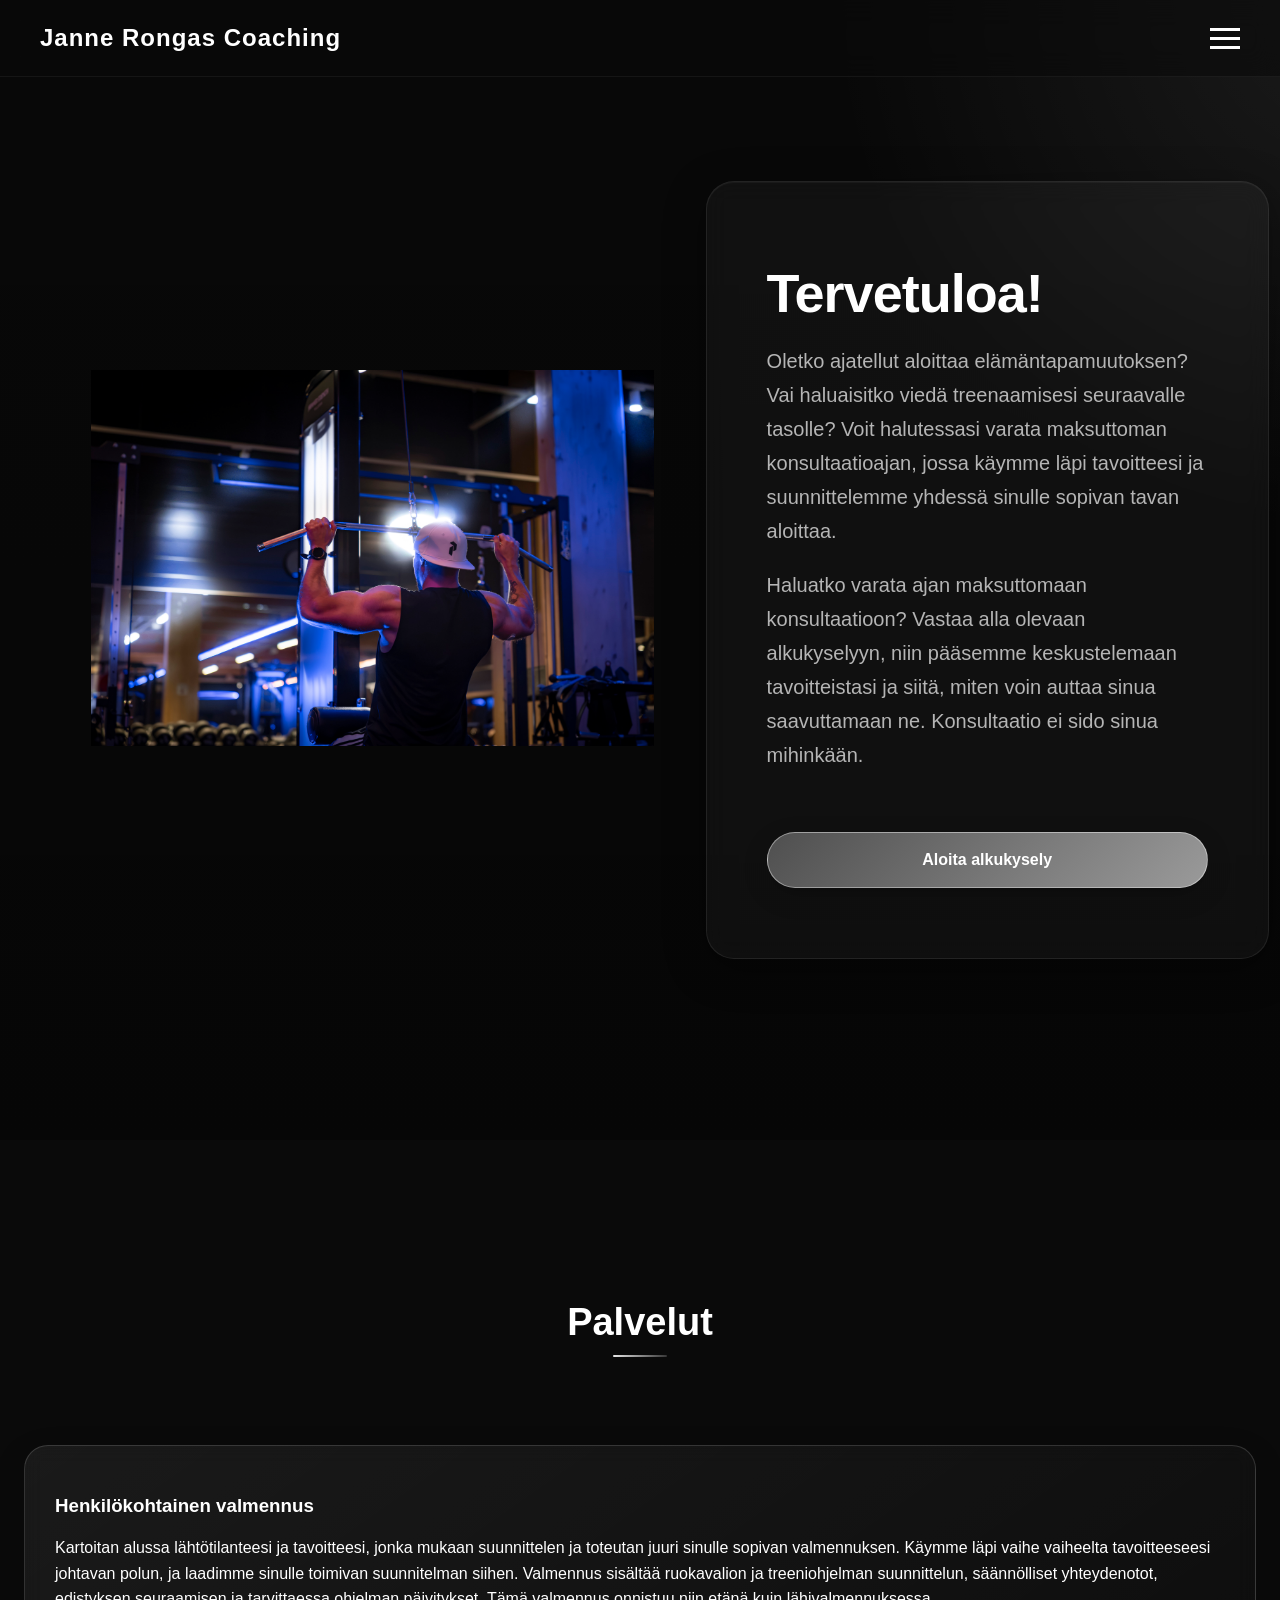
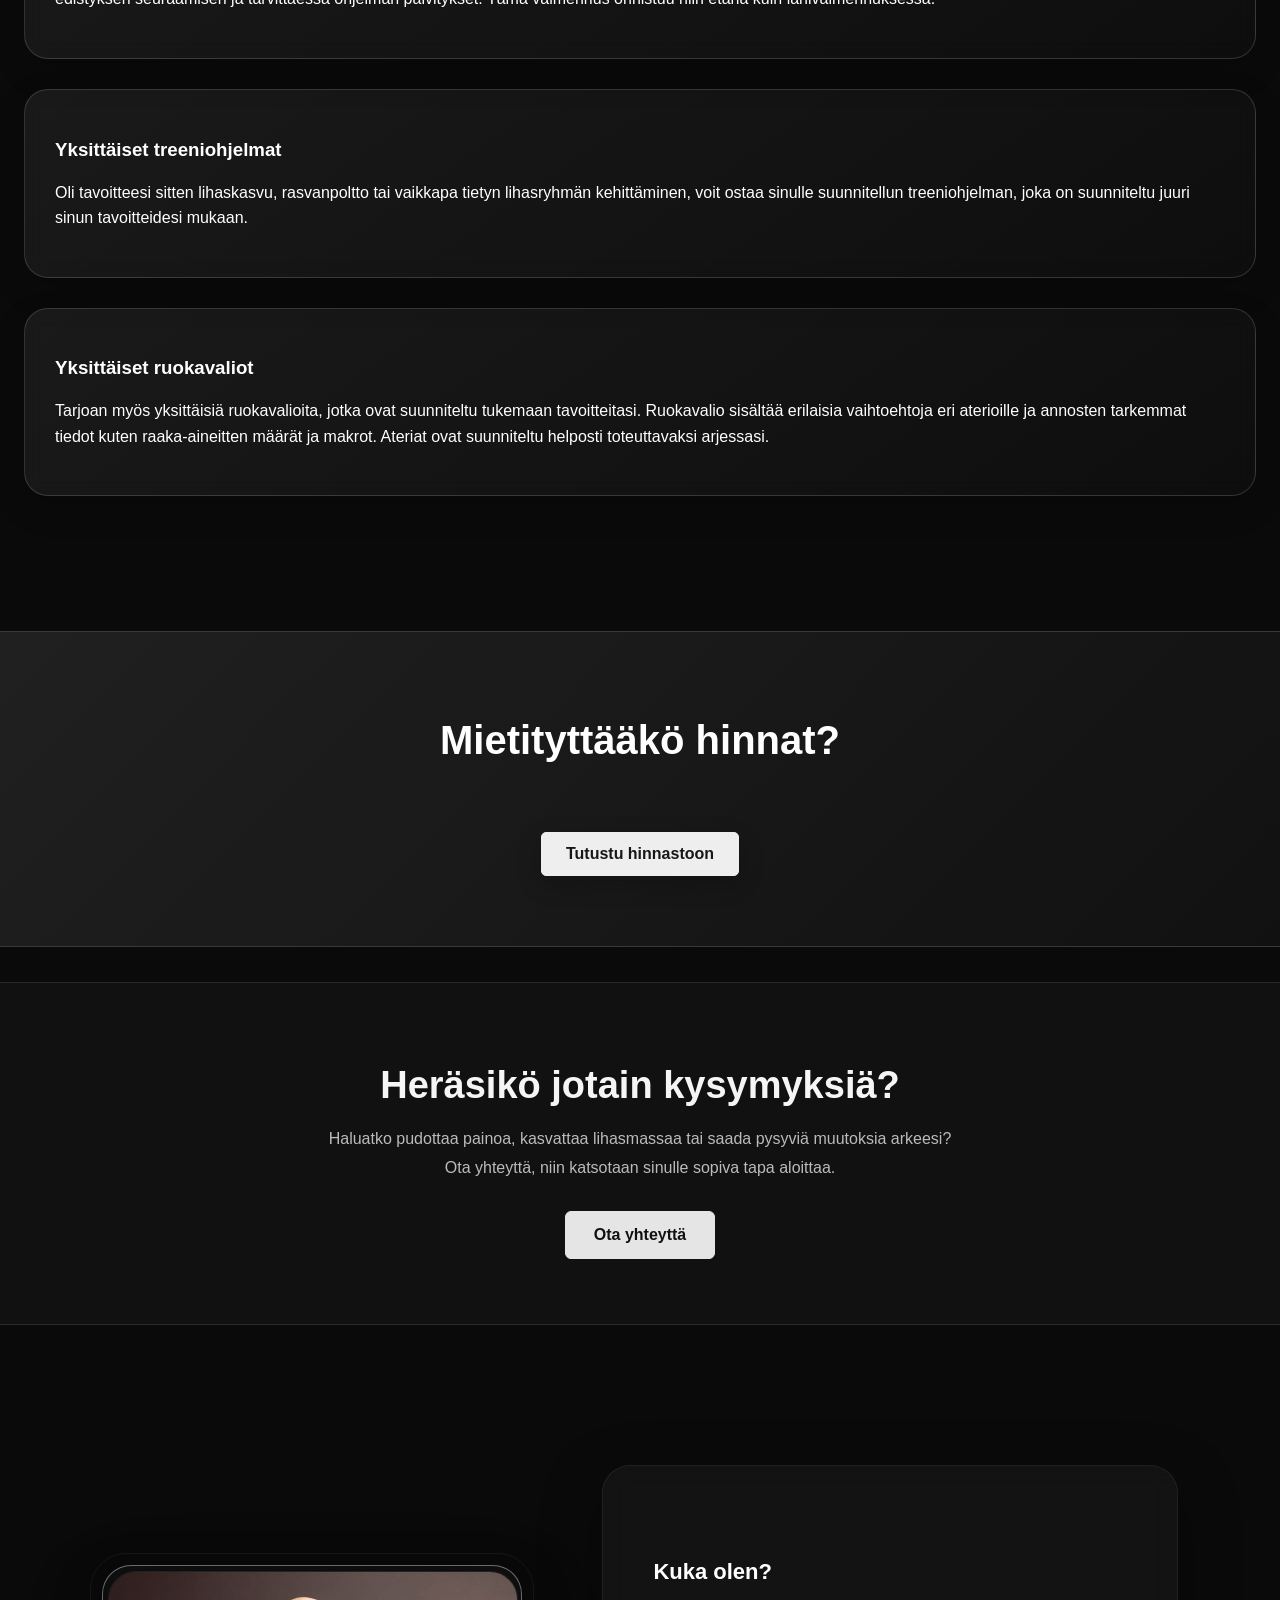
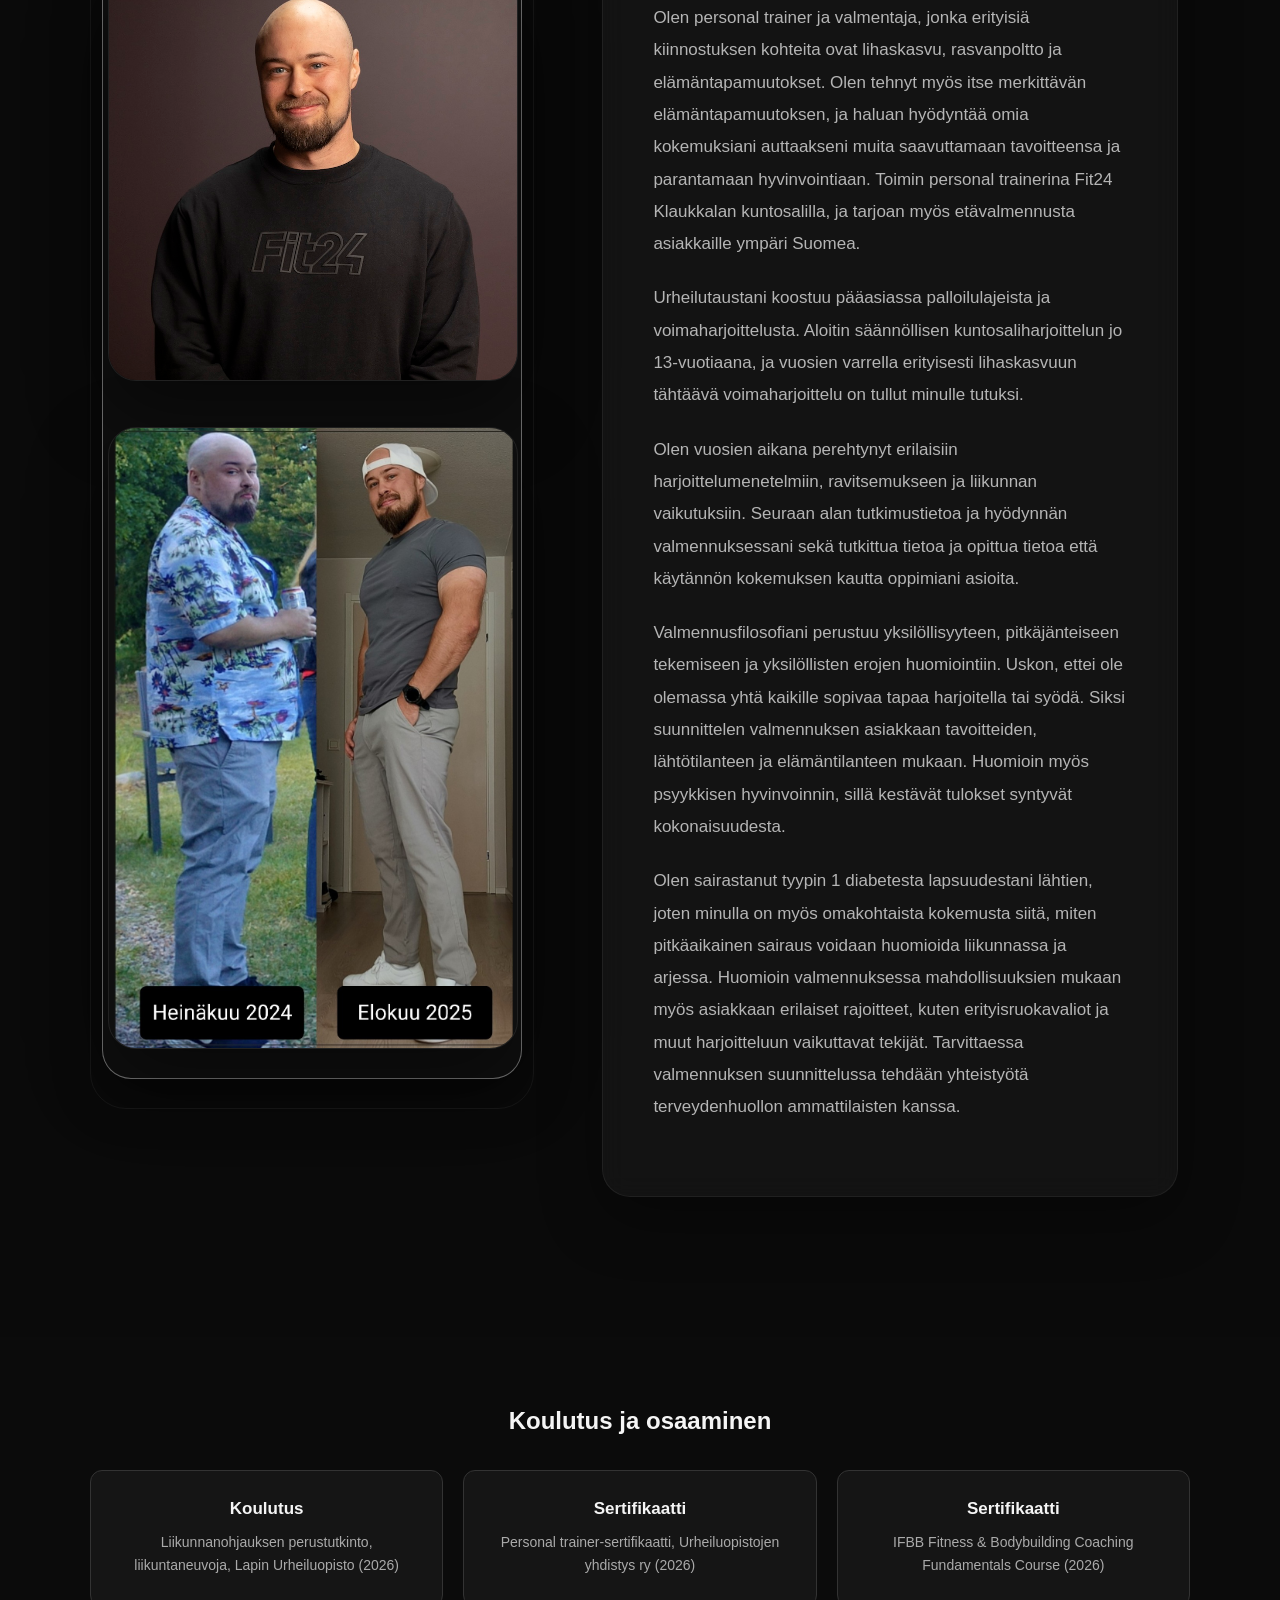
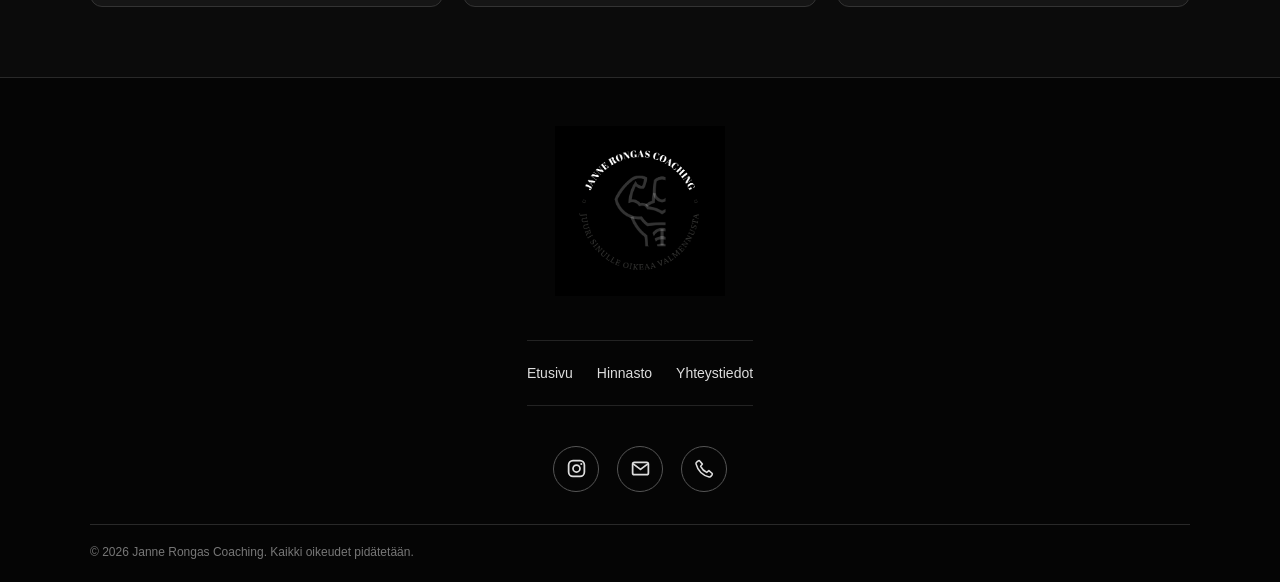
==== commit 217b8b4d: "Add files via upload" ====
--- a/index.html
+++ b/index.html
@@ -355,12 +355,12 @@
 
         <p>
             Olen vuosien aikana perehtynyt erilaisiin harjoittelumenetelmiin, ravitsemukseen
-            ja fitness-alan kehitykseen. Seuraan alan tutkimustietoa ja hyödynnän valmennuksessani
-            sekä tutkittua tietoa että käytännön kokemuksen kautta oppimiani asioita.
-        </p>
-        <p>
-            Valmennusfilosofiani perustuu yksilöllisyyteen, tutkittuun tietoon ja pitkäjänteiseen 
-            tekemiseen. Uskon, ettei ole olemassa yhtä kaikille sopivaa tapaa harjoitella tai syödä. 
+            ja liikunnan vaikutuksiin. Seuraan alan tutkimustietoa ja hyödynnän valmennuksessani
+            sekä tutkittua tietoa ja opittua tietoa että käytännön kokemuksen kautta oppimiani asioita.
+        </p>
+        <p>
+            Valmennusfilosofiani perustuu yksilöllisyyteen, pitkäjänteiseen tekemiseen ja yksilöllisten erojen 
+            huomiointiin. Uskon, ettei ole olemassa yhtä kaikille sopivaa tapaa harjoitella tai syödä. 
             Siksi suunnittelen valmennuksen asiakkaan tavoitteiden, lähtötilanteen ja elämäntilanteen mukaan. 
             Huomioin myös psyykkisen hyvinvoinnin, sillä kestävät tulokset syntyvät kokonaisuudesta.
         </p>
@@ -368,7 +368,7 @@
         <p>
             Olen sairastanut tyypin 1 diabetesta lapsuudestani lähtien, joten minulla on myös omakohtaista
             kokemusta siitä, miten pitkäaikainen sairaus voidaan huomioida liikunnassa ja arjessa. 
-            Huomioin valmennuksessa mahdollisuuksien mukaan myös asiakkaan yksilölliset rajoitteet, 
+            Huomioin valmennuksessa mahdollisuuksien mukaan myös asiakkaan erilaiset rajoitteet, kuten
             erityisruokavaliot ja muut harjoitteluun vaikuttavat tekijät. Tarvittaessa valmennuksen suunnittelussa 
             tehdään yhteistyötä terveydenhuollon ammattilaisten kanssa.
         </p>
@@ -430,10 +430,53 @@
             <a href="yhteystiedot.html">Yhteystiedot</a>
         </nav>
 
-        <div class="footer-links">
-            <a href="mailto:pt.jannerongas@gmail.com"><span aria-hidden="true">✉</span> Sähköposti</a>
-            <a href="https://instagram.com/jjanneron" target="_blank" rel="noopener noreferrer"><span aria-hidden="true">◎</span> Instagram</a>
-        </div>
+        
+<div class="footer-socials">
+
+    <!-- Instagram -->
+    <a href="https://www.instagram.com/jjanneron/"
+       class="footer-icon"
+       target="_blank"
+       rel="noopener noreferrer"
+       aria-label="Instagram">
+        <svg viewBox="0 0 24 24" aria-hidden="true">
+            <rect x="3" y="3" width="18" height="18" rx="5"
+                  fill="none" stroke="currentColor" stroke-width="2"/>
+            <circle cx="12" cy="12" r="4"
+                    fill="none" stroke="currentColor" stroke-width="2"/>
+            <circle cx="17.5" cy="6.8" r="1.2"
+                    fill="currentColor"/>
+        </svg>
+    </a>
+
+    <!-- Sähköposti -->
+    <a href="mailto:pt.jannerongas@gmail.com"
+       class="footer-icon"
+       aria-label="Lähetä sähköpostia">
+        <svg viewBox="0 0 24 24" aria-hidden="true">
+            <rect x="3" y="5" width="18" height="14" rx="2"
+                  fill="none" stroke="currentColor" stroke-width="2"/>
+            <path d="M4 7l8 6 8-6"
+                  fill="none" stroke="currentColor"
+                  stroke-width="2" stroke-linecap="round"
+                  stroke-linejoin="round"/>
+        </svg>
+    </a>
+
+    <!-- Puhelin -->
+    <a href="tel:+358456664140"
+       class="footer-icon"
+       aria-label="Soita">
+        <svg viewBox="0 0 24 24" aria-hidden="true">
+            <path d="M6.6 3.5l3 3.5-2 2.5a15 15 0 0 0 6.9 6.9l2.5-2 3.5 3c.5.4.6 1.1.2 1.7l-1.3 1.8c-.5.7-1.3 1-2.1.8C9.4 19.6 4.4 14.6 2.3 6.7c-.2-.8.1-1.6.8-2.1l1.8-1.3c.6-.4 1.3-.3 1.7.2z"
+                  fill="none" stroke="currentColor"
+                  stroke-width="1.8" stroke-linecap="round"
+                  stroke-linejoin="round"/>
+        </svg>
+    </a>
+
+</div>
+
 
         <div class="footer-bottom">
             <p>© 2026 Janne Rongas Coaching. Kaikki oikeudet pidätetään.</p>
--- a/style.css
+++ b/style.css
@@ -3187,4 +3187,49 @@
 .pricing-cta .pricing-cta-btn {
     width: fit-content;
     padding: 12px 24px;
+}
+
+
+/* FOOTERIN IKONIT */
+
+.footer-socials {
+    display: flex;
+    justify-content: center;
+    align-items: center;
+    gap: 18px;
+    margin-top: 18px;
+}
+
+.footer-icon {
+    display: flex;
+    align-items: center;
+    justify-content: center;
+    width: 44px;
+    height: 44px;
+    color: #ffffff;
+    border: 1px solid #555555;
+    border-radius: 50%;
+    text-decoration: none;
+    transition: color 0.25s ease,
+                background 0.25s ease,
+                border-color 0.25s ease,
+                transform 0.25s ease;
+}
+
+.footer-icon svg {
+    display: block;
+    width: 21px;
+    height: 21px;
+}
+
+.footer-icon:hover {
+    color: #171717;
+    background: #ffffff;
+    border-color: #ffffff;
+    transform: translateY(-3px);
+}
+
+.footer-icon:focus-visible {
+    outline: 2px solid #ffffff;
+    outline-offset: 4px;
 }
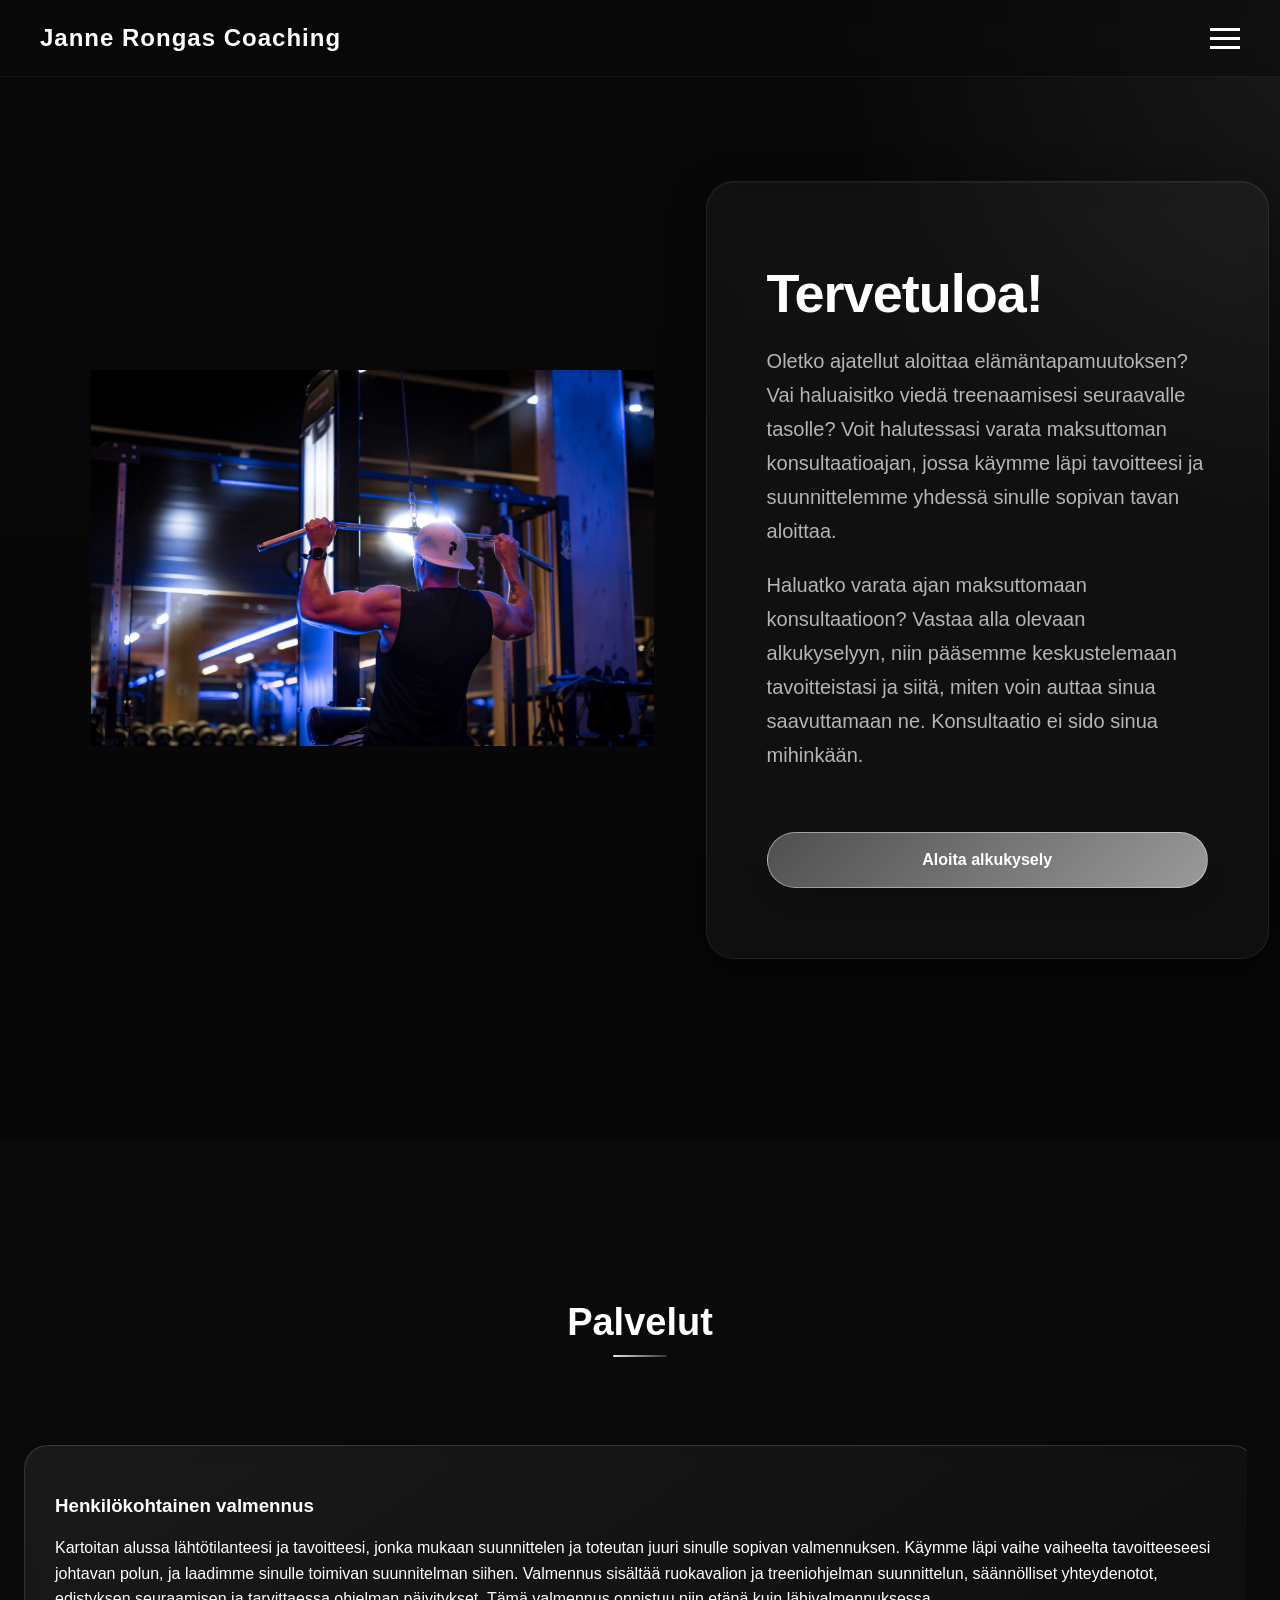
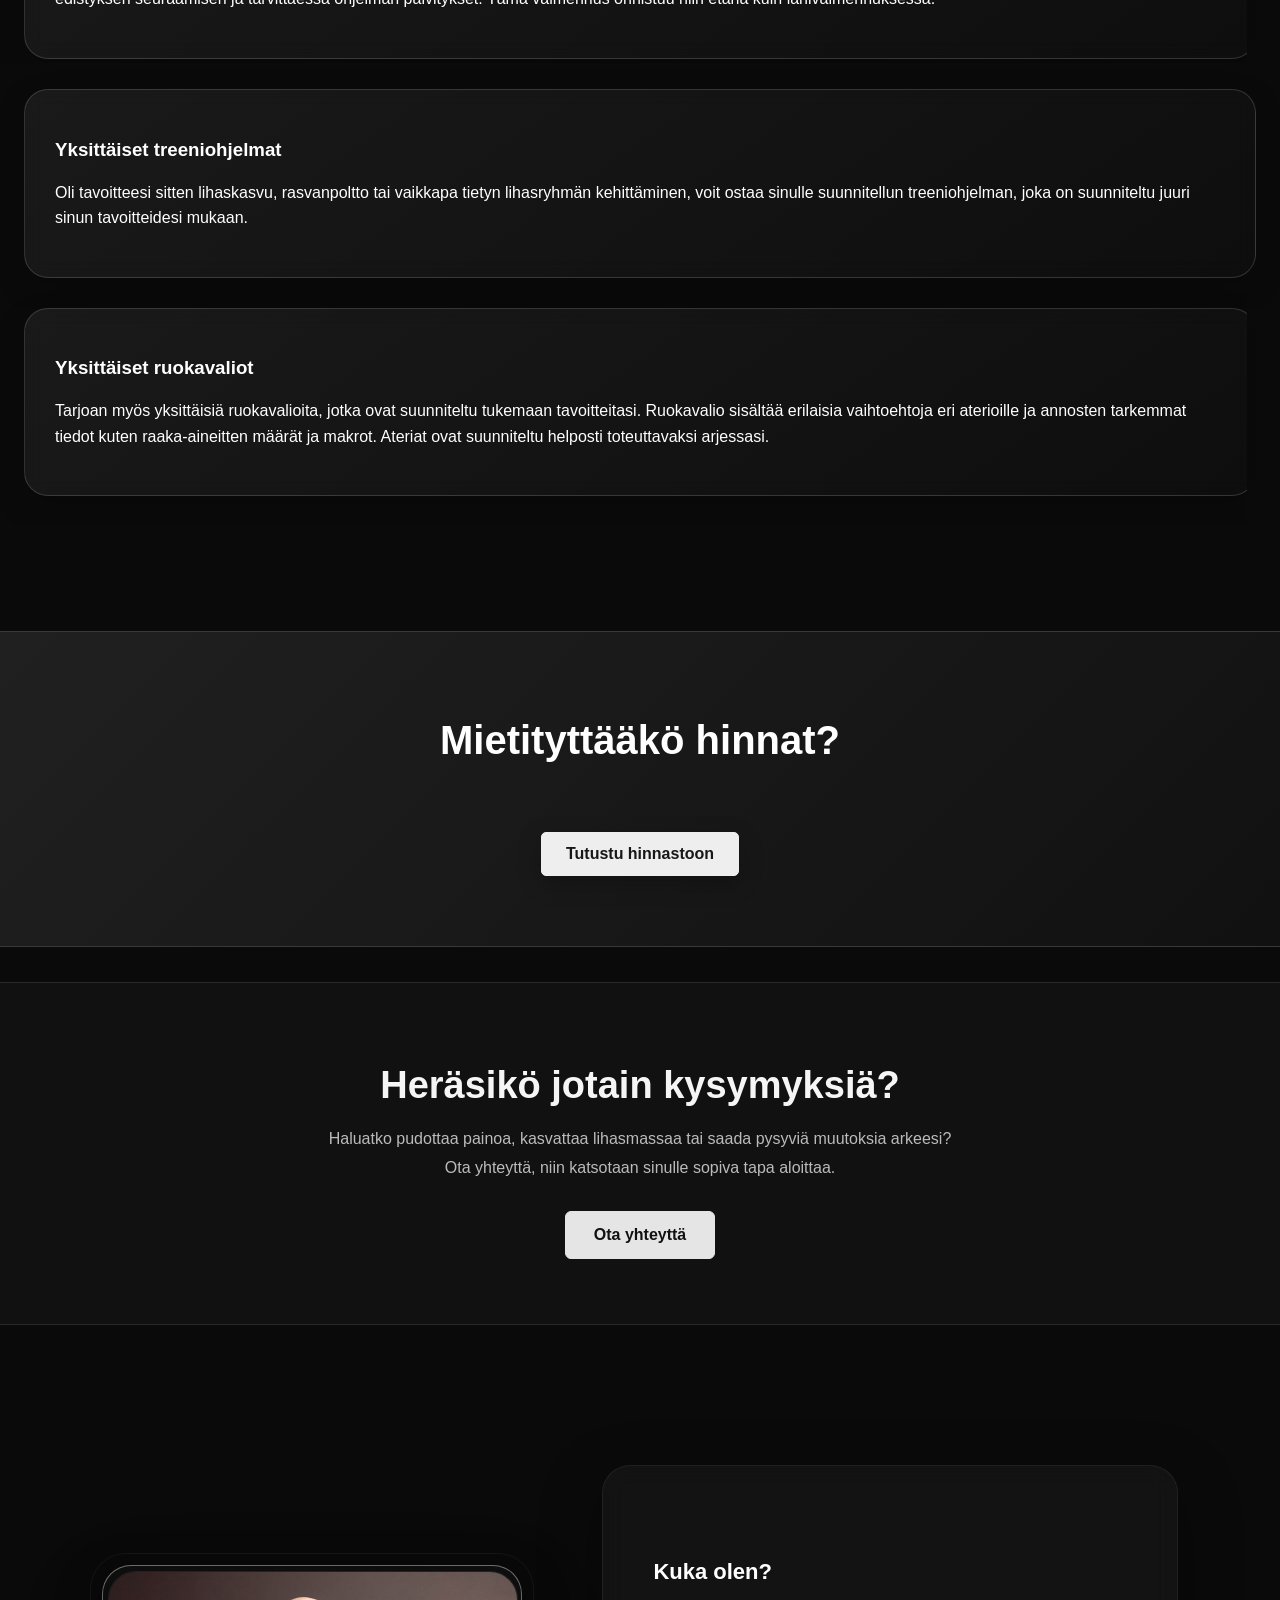
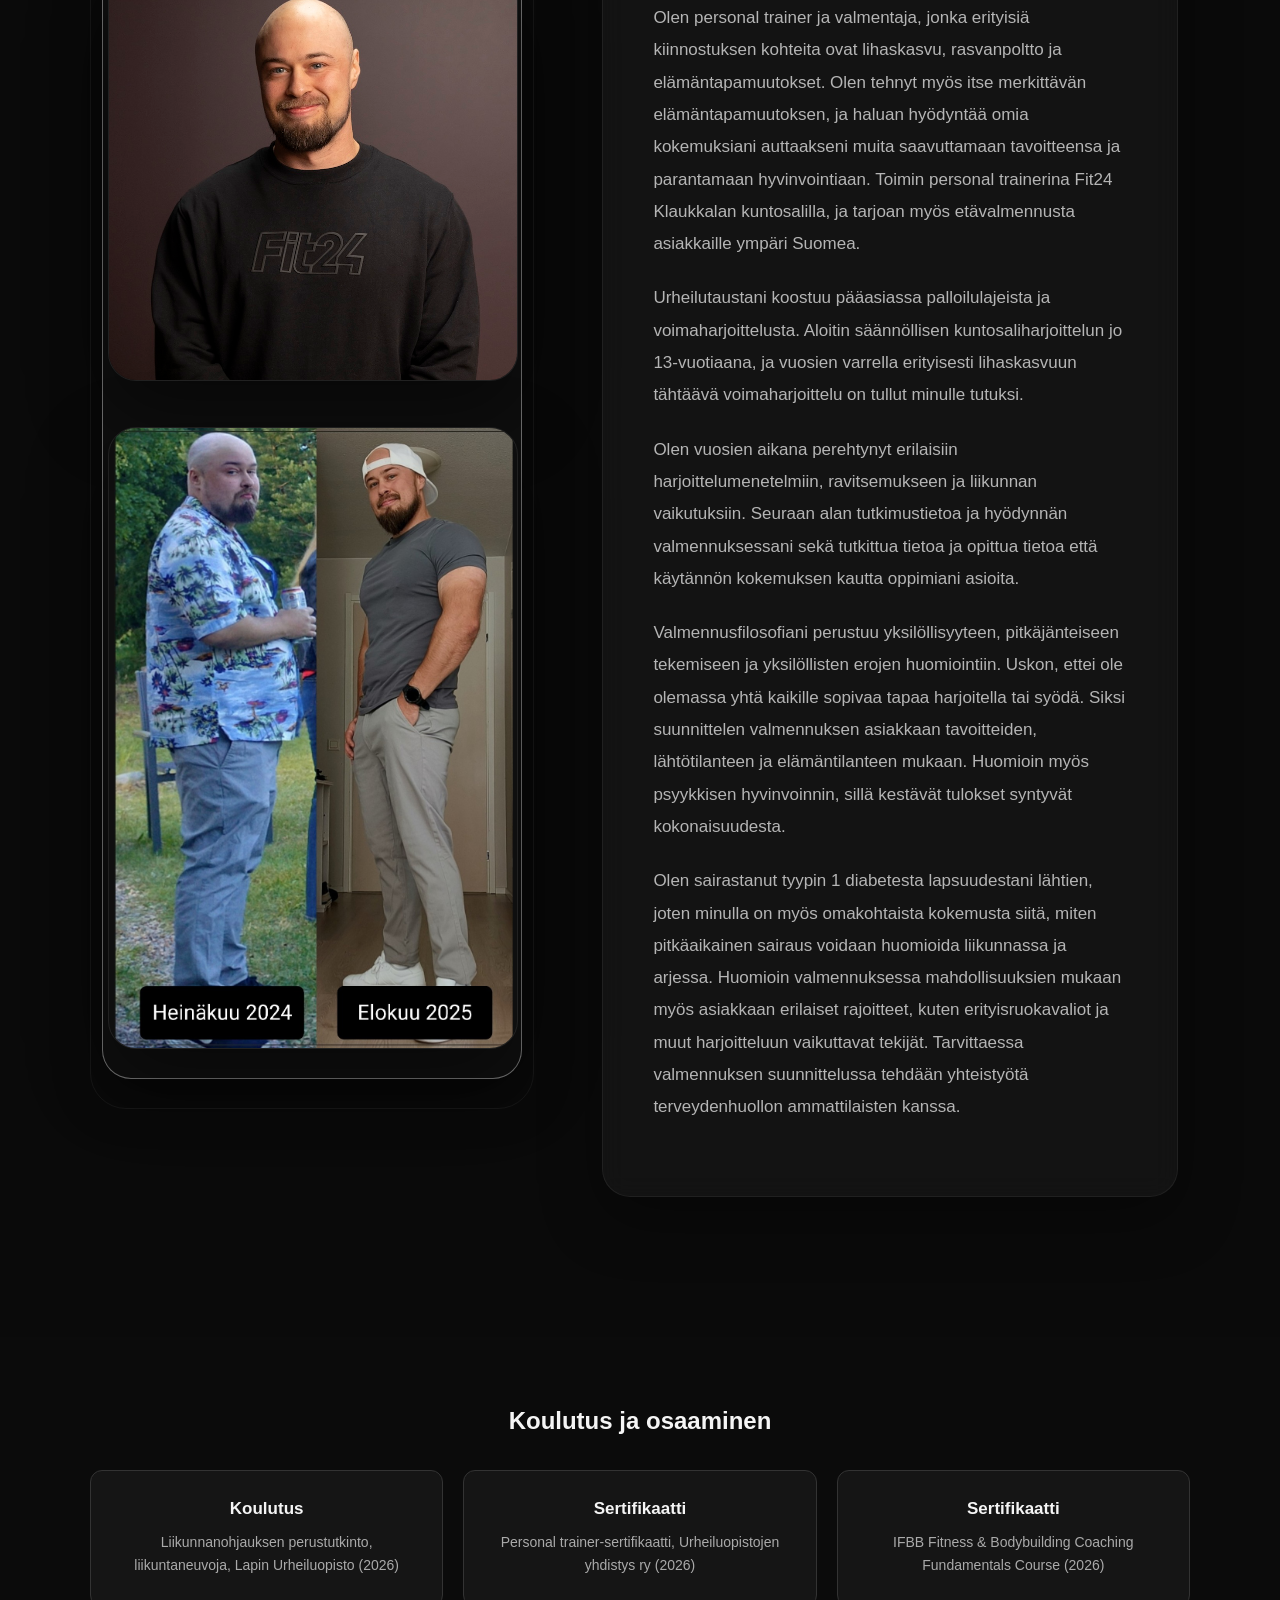
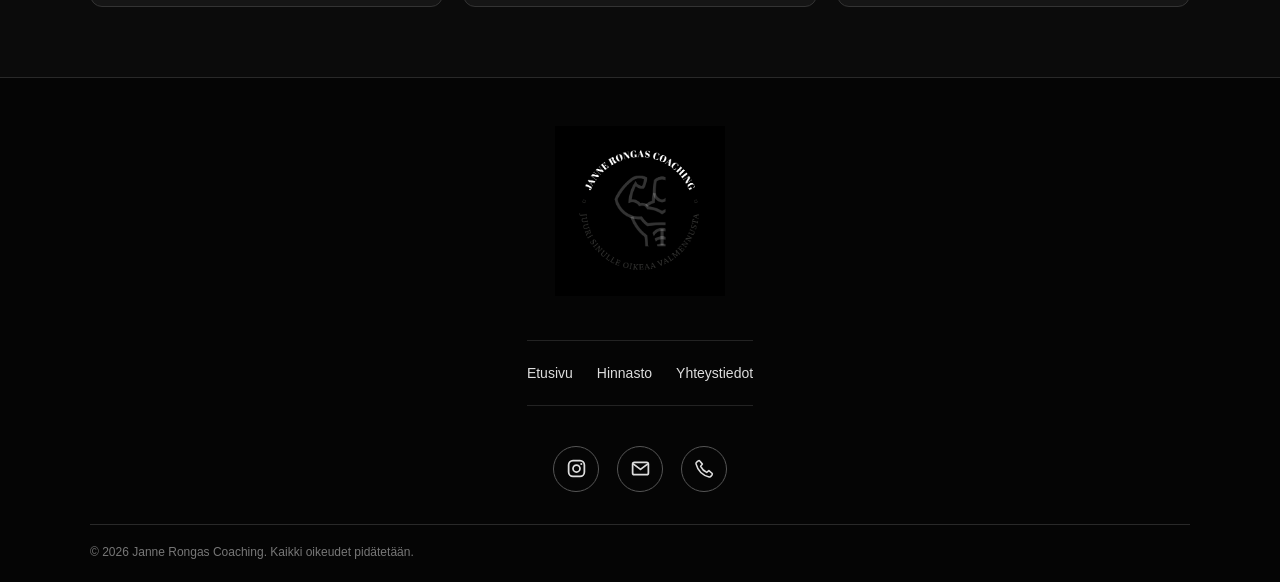
==== commit f16ee564: "Add files via upload" ====
--- a/index.html
+++ b/index.html
@@ -4,8 +4,11 @@
 <head>
     <meta charset="UTF-8">
     <meta name="viewport" content="width=device-width, initial-scale=1">
-
-    <title>Janne Rongas Coaching | Henkilökohtaista valmennusta</title>
+    <title>Personal trainer Klaukkala | Janne Rongas Coaching</title>
+    <meta name="description" content="Etsitkö personal traineria Klaukkalassa? Janne Rongas Coaching tarjoaa yksilöllistä henkilökohtaista valmennusta, etävalmennusta ja tukea lihaskasvuun, painonhallintaan sekä hyvinvointiin.">
+    <meta name="robots" content="index, follow">
+    <meta name="author" content="Janne Rongas">
+    <meta name="google-site-verification" content="mGGGYyU8HCxE6FO-O4AYXS_UsHpuusqDHS1xvcT3lY4" />
 
     <!-- FONT -->
     <link href="https://fonts.googleapis.com/css2?family=Poppins:wght@300;400;500;600;700&display=swap"
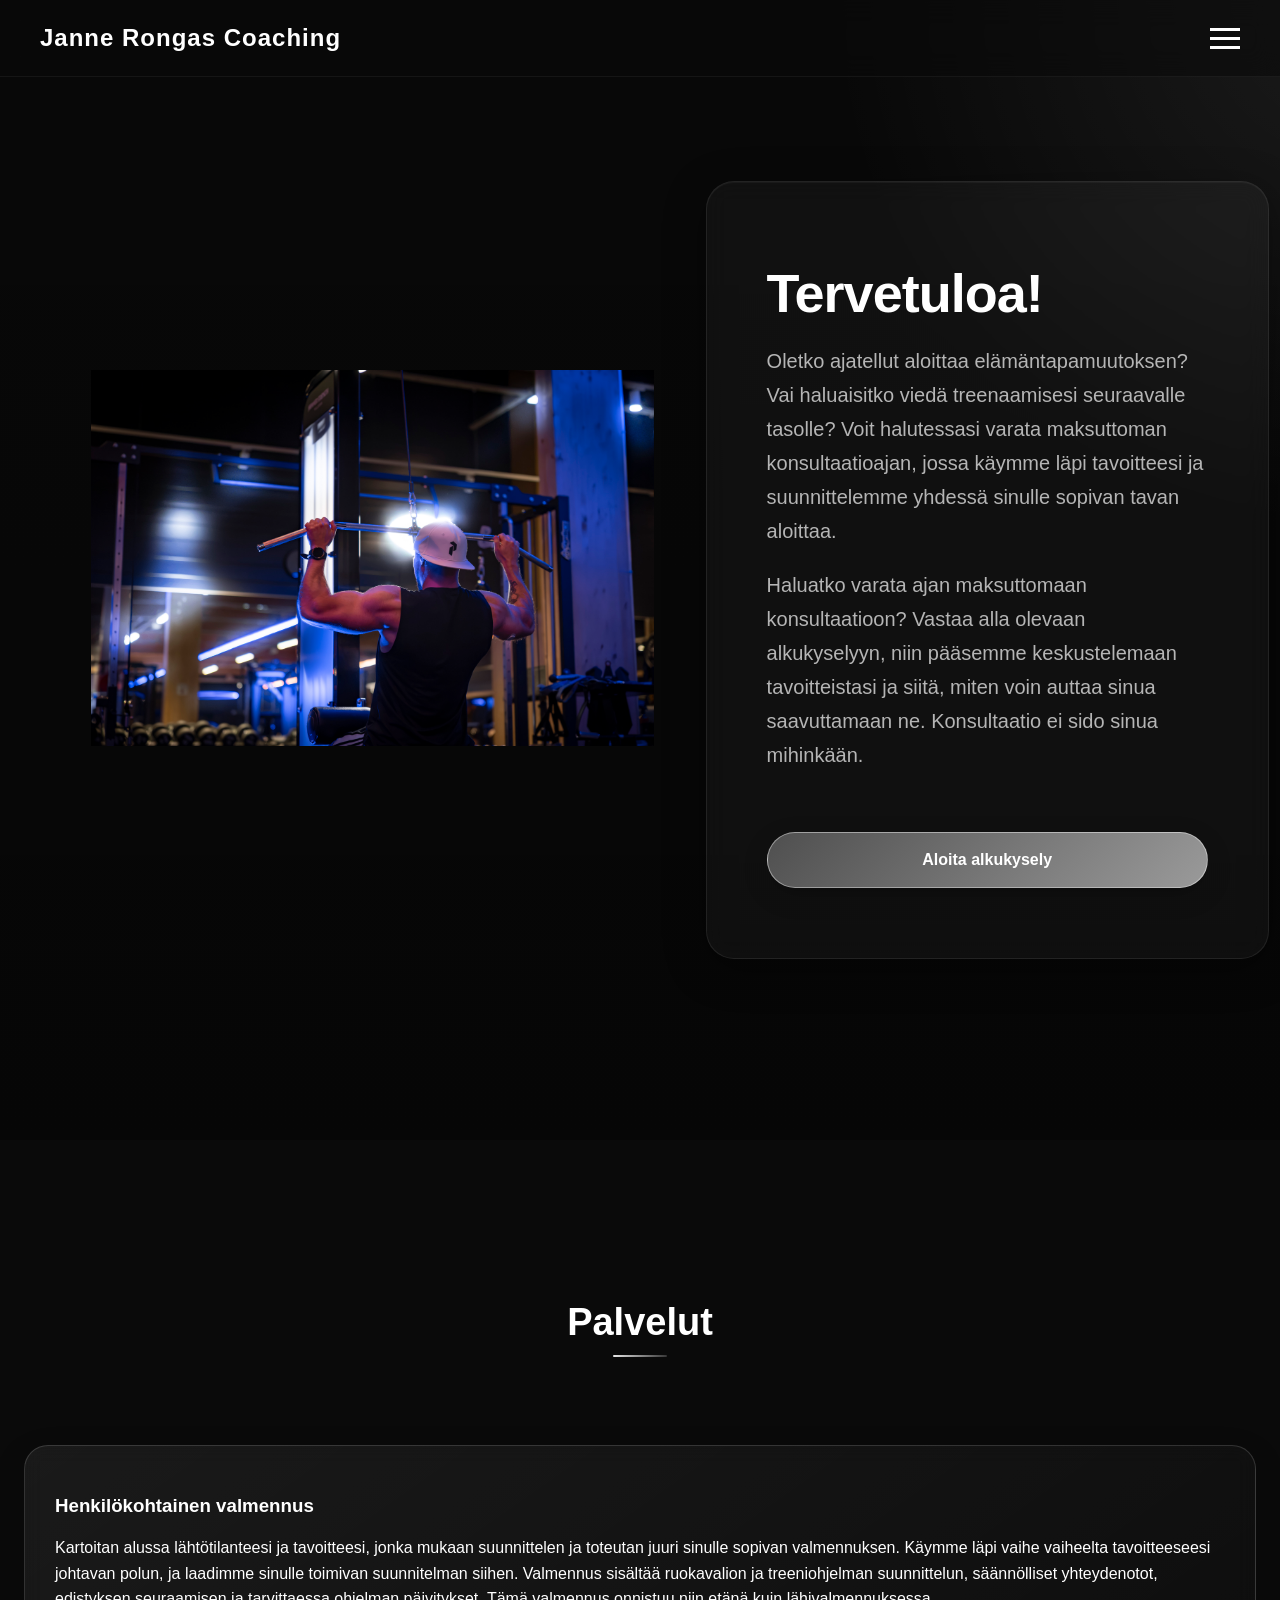
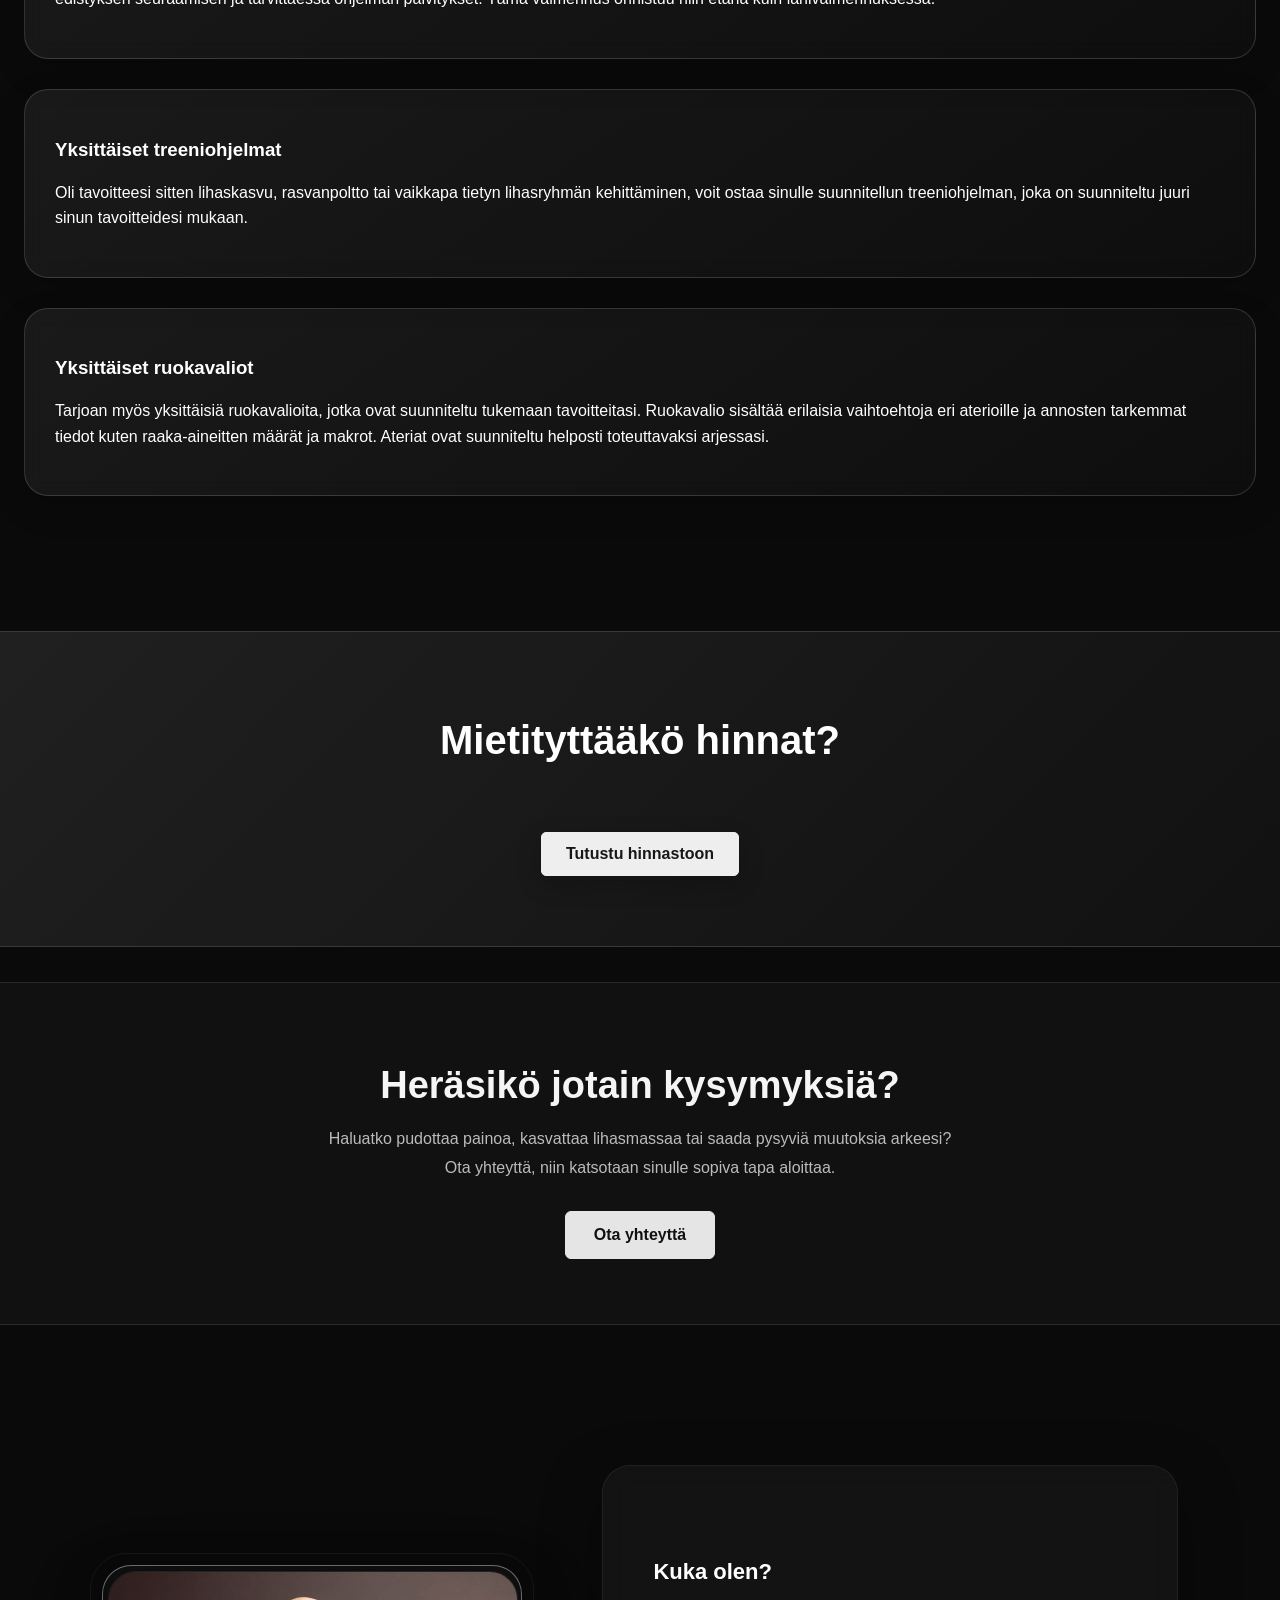
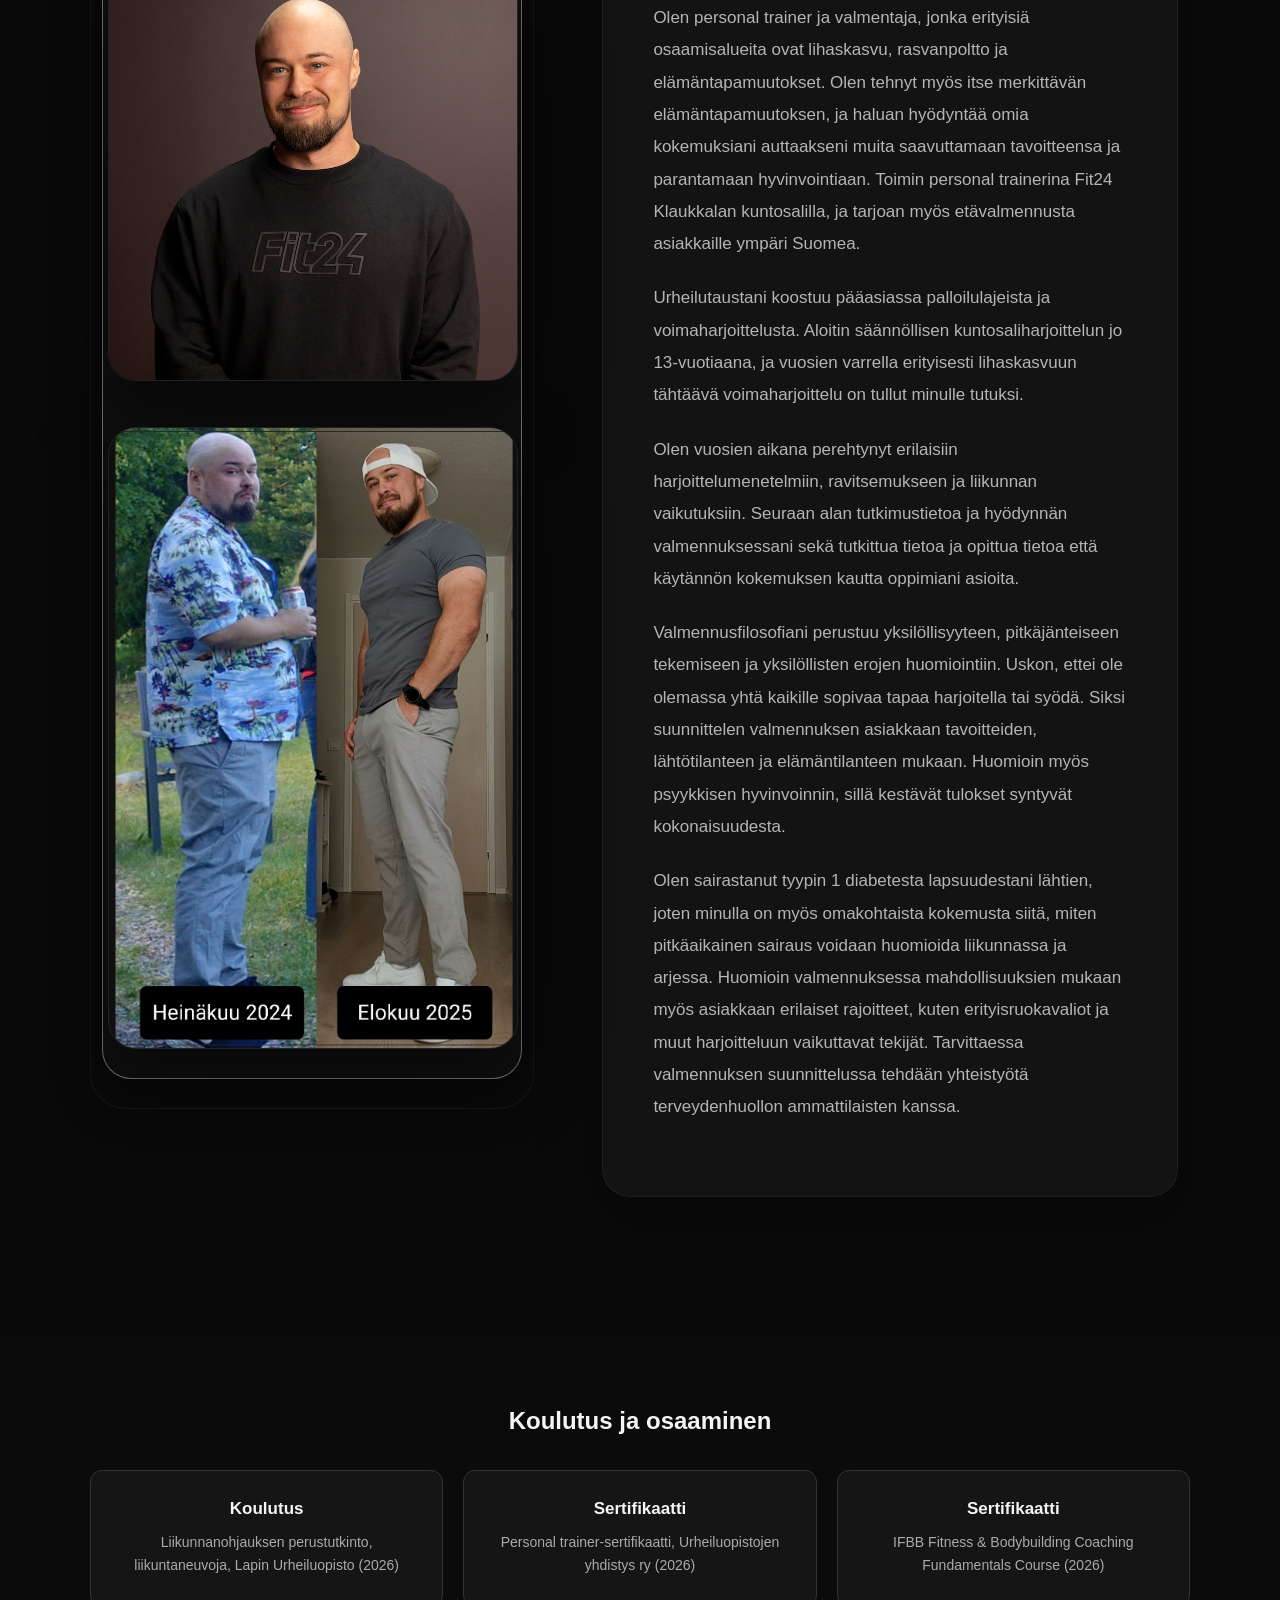
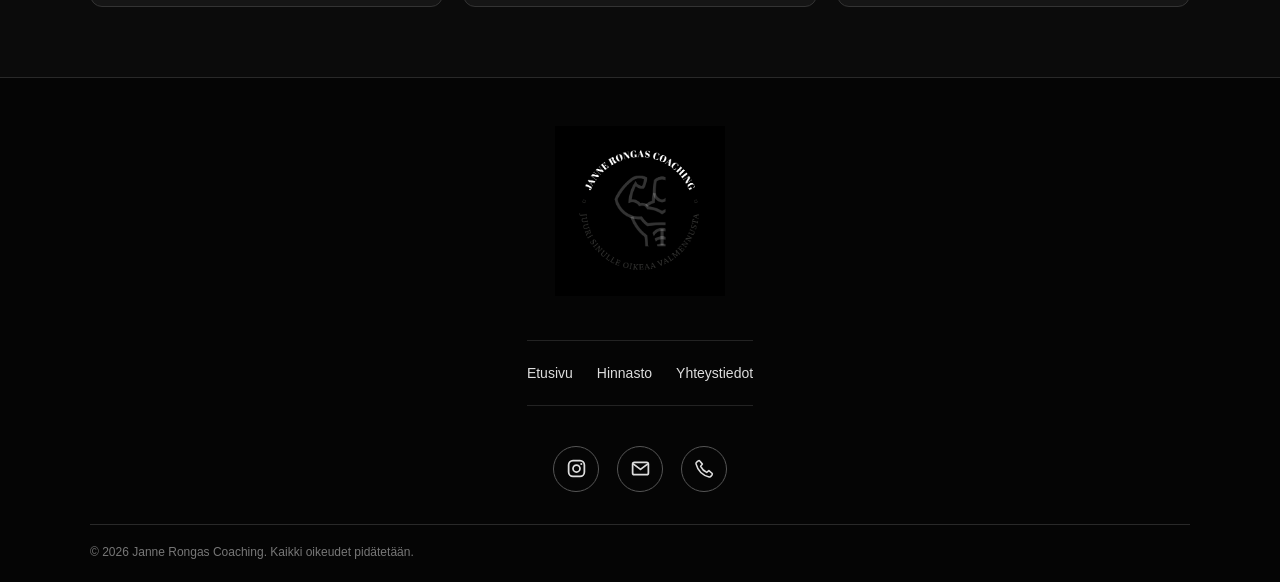
==== commit dfa2694b: "Add files via upload" ====
--- a/index.html
+++ b/index.html
@@ -4,7 +4,7 @@
 <head>
     <meta charset="UTF-8">
     <meta name="viewport" content="width=device-width, initial-scale=1">
-    <title>Personal trainer Klaukkala | Janne Rongas Coaching</title>
+    <title>Personal trainer | Janne Rongas Coaching</title>
     <meta name="description" content="Etsitkö personal traineria Klaukkalassa? Janne Rongas Coaching tarjoaa yksilöllistä henkilökohtaista valmennusta, etävalmennusta ja tukea lihaskasvuun, painonhallintaan sekä hyvinvointiin.">
     <meta name="robots" content="index, follow">
     <meta name="author" content="Janne Rongas">
@@ -341,7 +341,7 @@
         Kuka olen?
     </h3>
      <p>
-            Olen personal trainer ja valmentaja, jonka erityisiä kiinnostuksen kohteita 
+            Olen personal trainer ja valmentaja, jonka erityisiä osaamisalueita 
             ovat lihaskasvu, rasvanpoltto ja elämäntapamuutokset. Olen tehnyt myös itse
             merkittävän elämäntapamuutoksen, ja haluan hyödyntää omia kokemuksiani 
             auttaakseni muita saavuttamaan tavoitteensa ja parantamaan hyvinvointiaan.
--- a/style.css
+++ b/style.css
@@ -2555,24 +2555,36 @@
     }
 }
 
-/* Pitkän sähköpostiosoitteen sovittaminen mobiilinäyttöön */
+
+/* YHTEYSTIEDOT – MOBIILIN ASETTELU JA LINKIT */
+
+.contact a,
+.contact-info a,
+.contact-card a,
+.contact-item a,
+.contact-box a {
+    color: #eeeeee;
+    text-decoration: none;
+    overflow-wrap: anywhere;
+    word-break: normal;
+    transition: color 0.2s ease;
+}
+
+.contact a:hover,
+.contact-info a:hover,
+.contact-card a:hover,
+.contact-item a:hover,
+.contact-box a:hover {
+    color: #aaaaaa;
+}
+
+/* Mobiili */
 @media (max-width: 768px) {
-    .contact a,
-    .contact p,
-    .contact-info a,
-    .contact-info p {
-        overflow-wrap: anywhere;
-        word-break: normal;
-        max-width: 100%;
-    }
-}
-
-/* Yhteystiedot – mobiilikorjaus */
-@media (max-width: 768px) {
+    .contact,
+    .contact-info,
     .contact-card,
     .contact-item,
-    .contact-box,
-    .contact-info {
+    .contact-box {
         min-width: 0;
         max-width: 100%;
         box-sizing: border-box;
@@ -2584,18 +2596,21 @@
         overflow-wrap: anywhere;
     }
 
+    .contact a,
+    .contact p,
+    .contact-info a,
+    .contact-info p,
     .contact-card a,
     .contact-item a,
-    .contact-box a,
-    .contact-info a,
-    .contact a {
+    .contact-box a {
+        max-width: 100%;
+        min-width: 0;
+        white-space: normal;
         overflow-wrap: anywhere;
-        word-break: break-word;
-        white-space: normal;
-        min-width: 0;
-        max-width: 100%;
-    }
-}
+        word-break: normal;
+    }
+}
+
 
 
 /* Yhteydenottolomake */
@@ -3232,4 +3247,106 @@
 .footer-icon:focus-visible {
     outline: 2px solid #ffffff;
     outline-offset: 4px;
-}+}
+
+
+/* YHTEYSTIETOJEN LINKKIEN VÄRIT */
+
+.contact-page a,
+.contact-info a {
+    color: #eeeeee;
+    text-decoration: none;
+    overflow-wrap: anywhere;
+    transition: color 0.2s ease;
+}
+
+.contact-page a:hover,
+.contact-info a:hover {
+    color: #aaaaaa;
+    text-decoration: underline;
+}
+
+
+/* YHTEYSTIEDOT – LINKKIEN VÄRIT */
+
+.contact-list .contact-card,
+.contact-list .contact-card:link,
+.contact-list .contact-card:visited {
+    color: #eeeeee !important;
+    -webkit-text-fill-color: #eeeeee;
+    text-decoration: none !important;
+}
+
+.contact-list .contact-card:hover,
+.contact-list .contact-card:focus-visible {
+    color: #bdbdbd !important;
+    -webkit-text-fill-color: #bdbdbd;
+    text-decoration: underline !important;
+}
+
+/* YHTEYSTIEDOT – MOBIILIN ASETTELU */
+
+@media (max-width: 768px) {
+    .contact-list {
+        width: 100%;
+        max-width: 100%;
+        box-sizing: border-box;
+        padding-left: 16px;
+        padding-right: 16px;
+    }
+
+    .contact-list .contact-row {
+        display: grid;
+        grid-template-columns: minmax(0, 1fr) minmax(0, 1fr);
+        align-items: center;
+        gap: 12px;
+        width: 100%;
+        min-width: 0;
+        box-sizing: border-box;
+    }
+
+    .contact-list .contact-row > span {
+        min-width: 0;
+    }
+
+    .contact-list .contact-card {
+        display: block;
+        min-width: 0;
+        max-width: 100%;
+        box-sizing: border-box;
+        overflow-wrap: anywhere;
+        word-break: normal;
+    }
+}
+
+
+/* YHTEYSTIEDOT – MOBIILIN KORTTIEN ASETTELU */
+
+@media (max-width: 600px) {
+    .contact-list .contact-row {
+        display: flex;
+        flex-direction: column;
+        align-items: center;
+        justify-content: center;
+        gap: 12px;
+        text-align: center;
+        padding: 24px 18px;
+    }
+
+    .contact-list .contact-row > span {
+        display: block;
+        width: 100%;
+        text-align: center;
+    }
+
+    .contact-list .contact-row .contact-card {
+        display: block;
+        width: 100%;
+        max-width: 100%;
+        text-align: center;
+        box-sizing: border-box;
+        overflow-wrap: anywhere;
+        word-break: normal;
+        line-height: 1.5;
+    }
+}
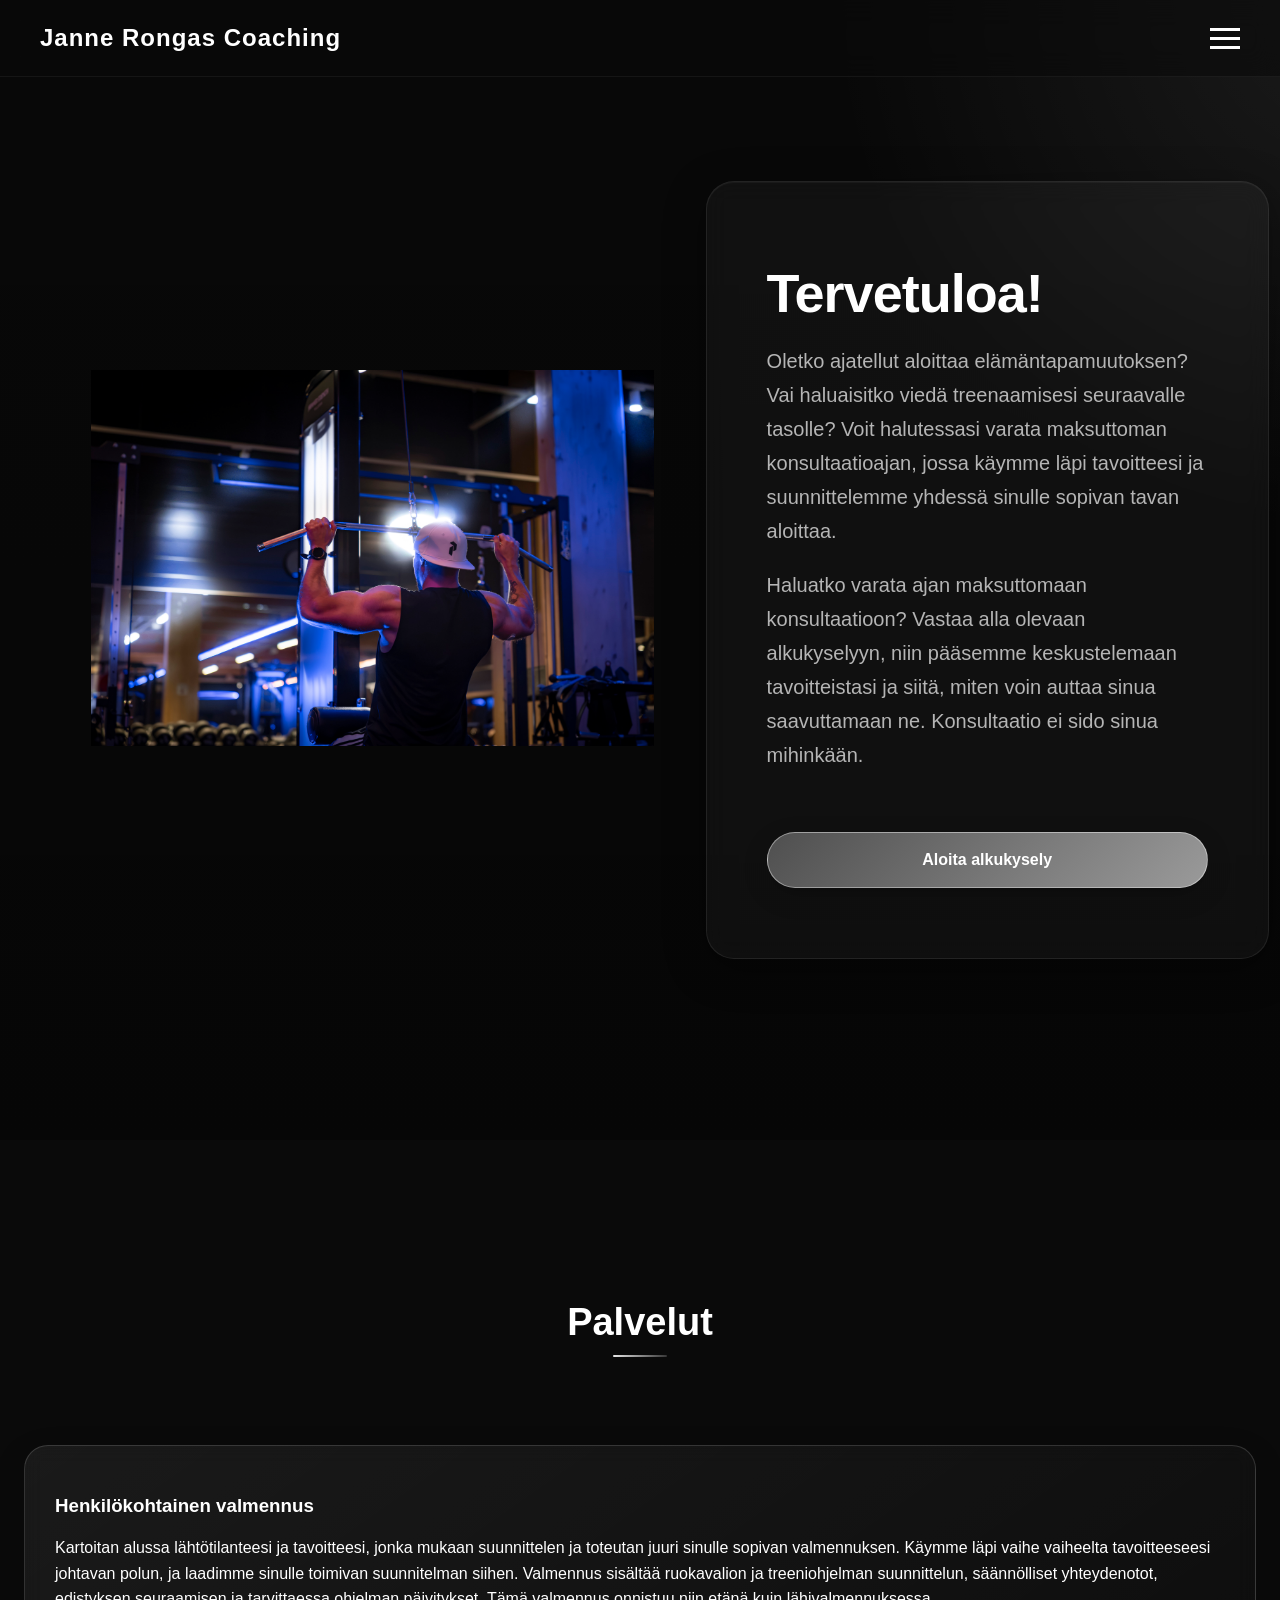
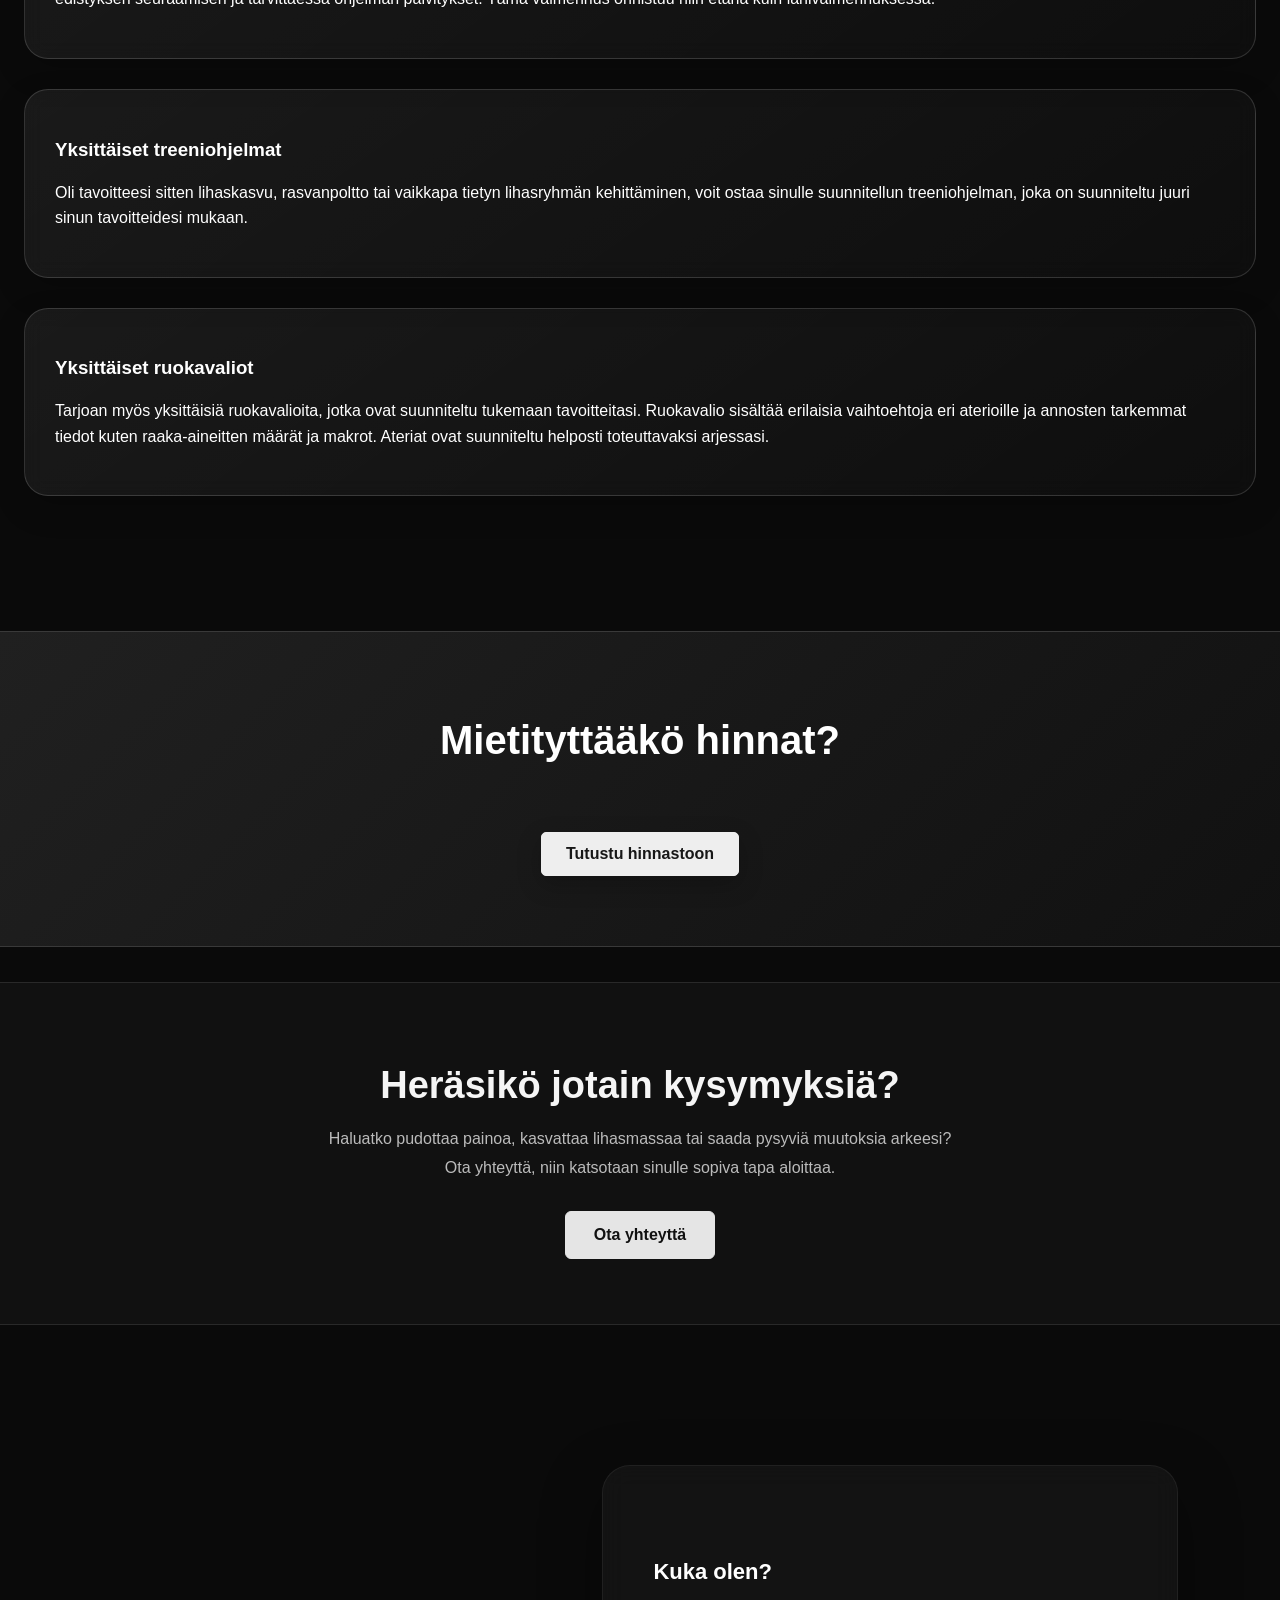
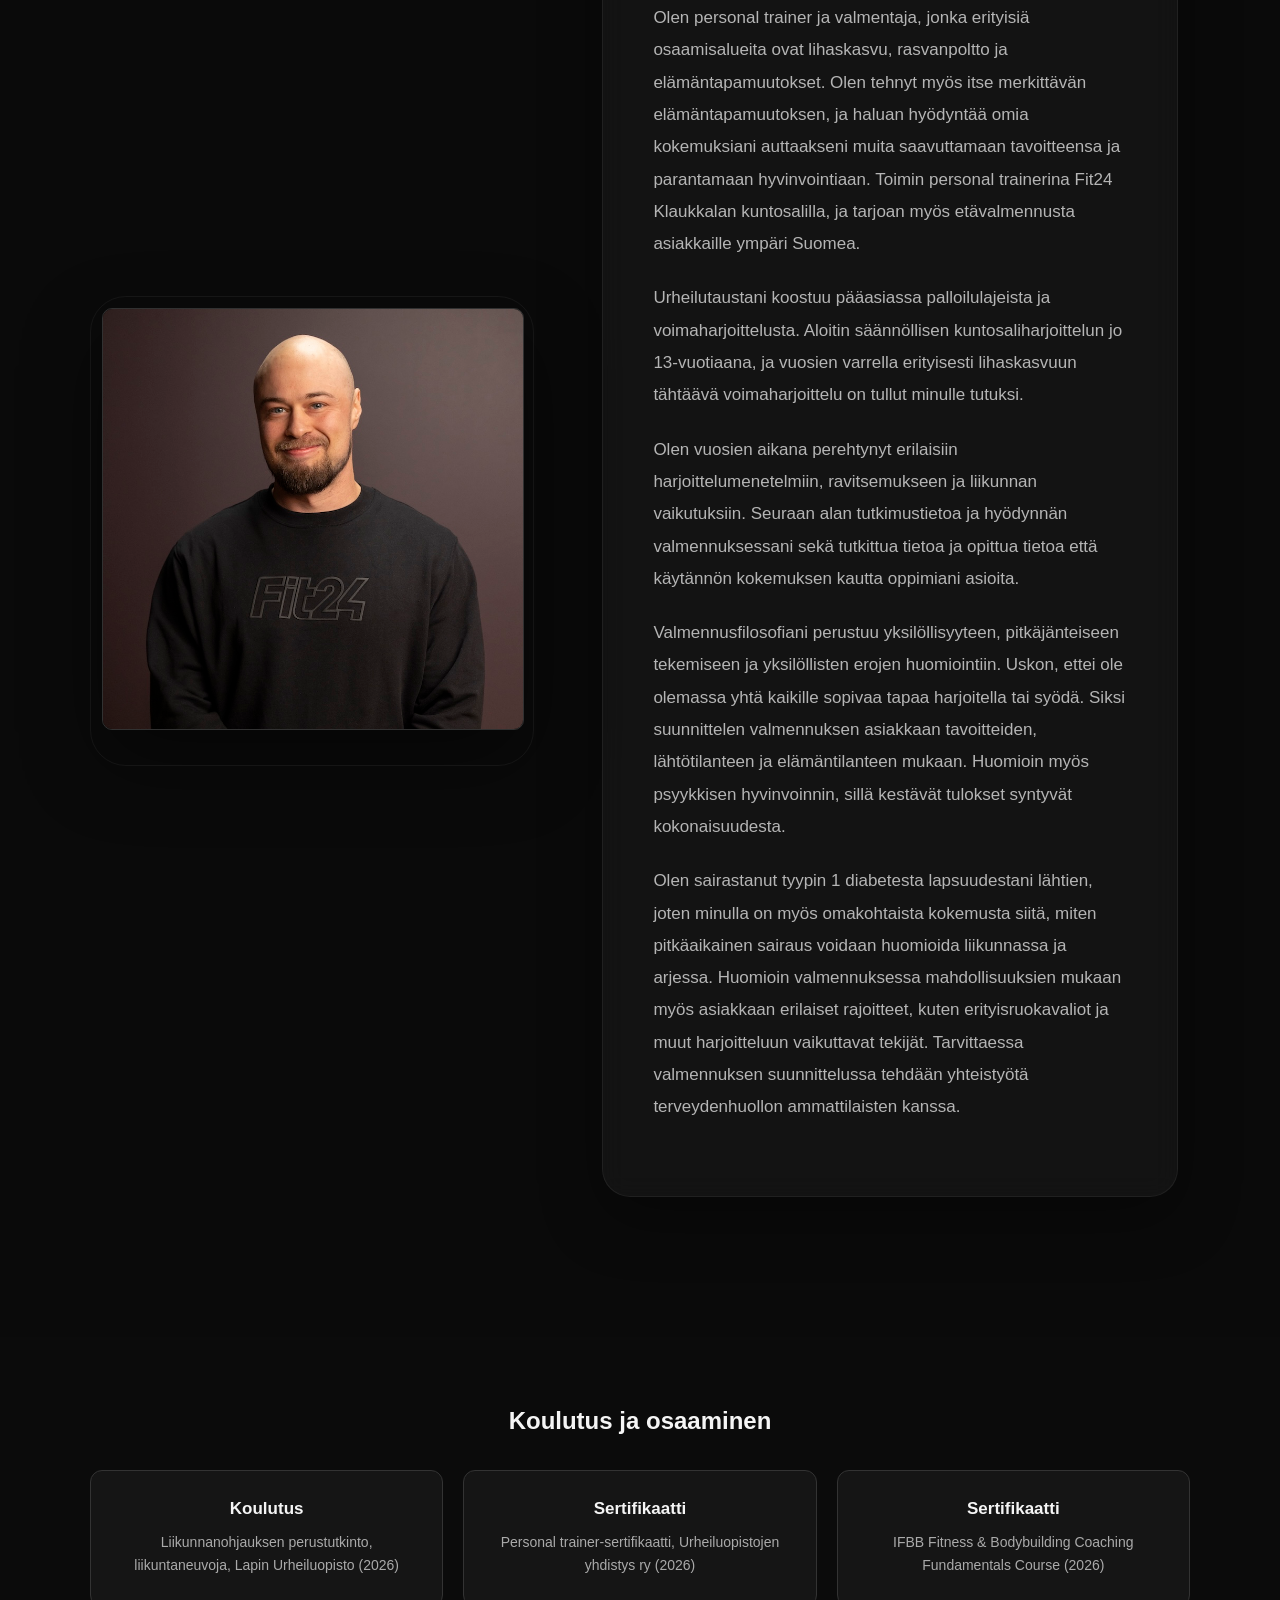
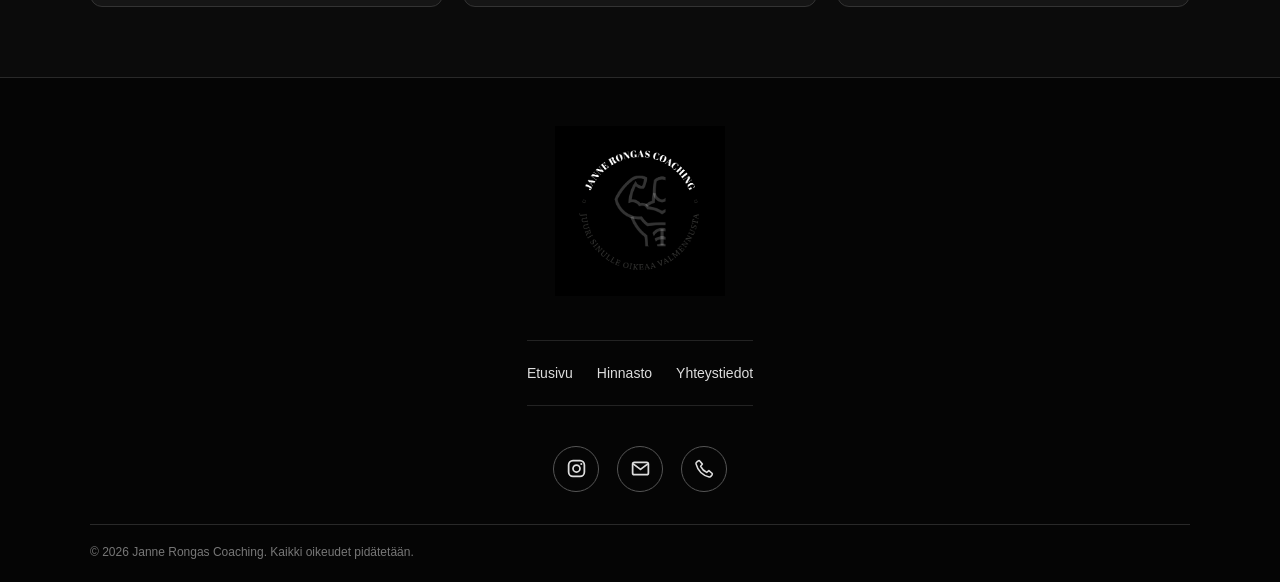
==== commit 18393f15: "Add files via upload" ====
--- a/index.html
+++ b/index.html
@@ -255,7 +255,7 @@
                     <!-- STEP 3 -->
                     <div class="step">
 
-                        <h2>Kerro tavoitteestasi</h2>
+                        <h2>Kerro vielä omin sanoin lyhyesti tavoitteestasi</h2>
 
                         <input type="text"
                             name="goal_text"
@@ -301,31 +301,17 @@
 
     </section>
 
-    <!-- ABOUT -->
-    <section class="about-section fade-up" id="bio">
+<!-- ABOUT -->
+<section class="about-section fade-up" id="bio">
     <div class="about-container">
 
-    <div class="about-image">
-
-    <div class="image-slider">
-
-        <button class="slider-btn prev" type="button" onclick="changeSlide(-1)">
-            ‹
-        </button>
-
-        <img class="slide active" src="janne1.jpg" alt="">
-        <img class="slide" src="janne2.jpg" alt="Oma muodonmuutos">
-        <button class="slider-btn next" type="button" onclick="changeSlide(1)">
-            ›
-        </button>
-
-    </div>
-
-    <p class="image-caption">
-
-    </p>
-
-</div>
+        <div class="about-image">
+            <img
+                class="about-photo"
+                src="janne1.jpg"
+                alt="Janne Rongas –"
+            >
+        </div>
 
     <div class="about-text">
 
--- a/style.css
+++ b/style.css
@@ -3350,3 +3350,12 @@
         line-height: 1.5;
     }
 }
+
+/* ABOUT – yksittäinen esittelykuva */
+.about-image .about-photo {
+    display: block;
+    width: 100%;
+    height: auto;
+    object-fit: contain;
+    border-radius: 10px;
+}
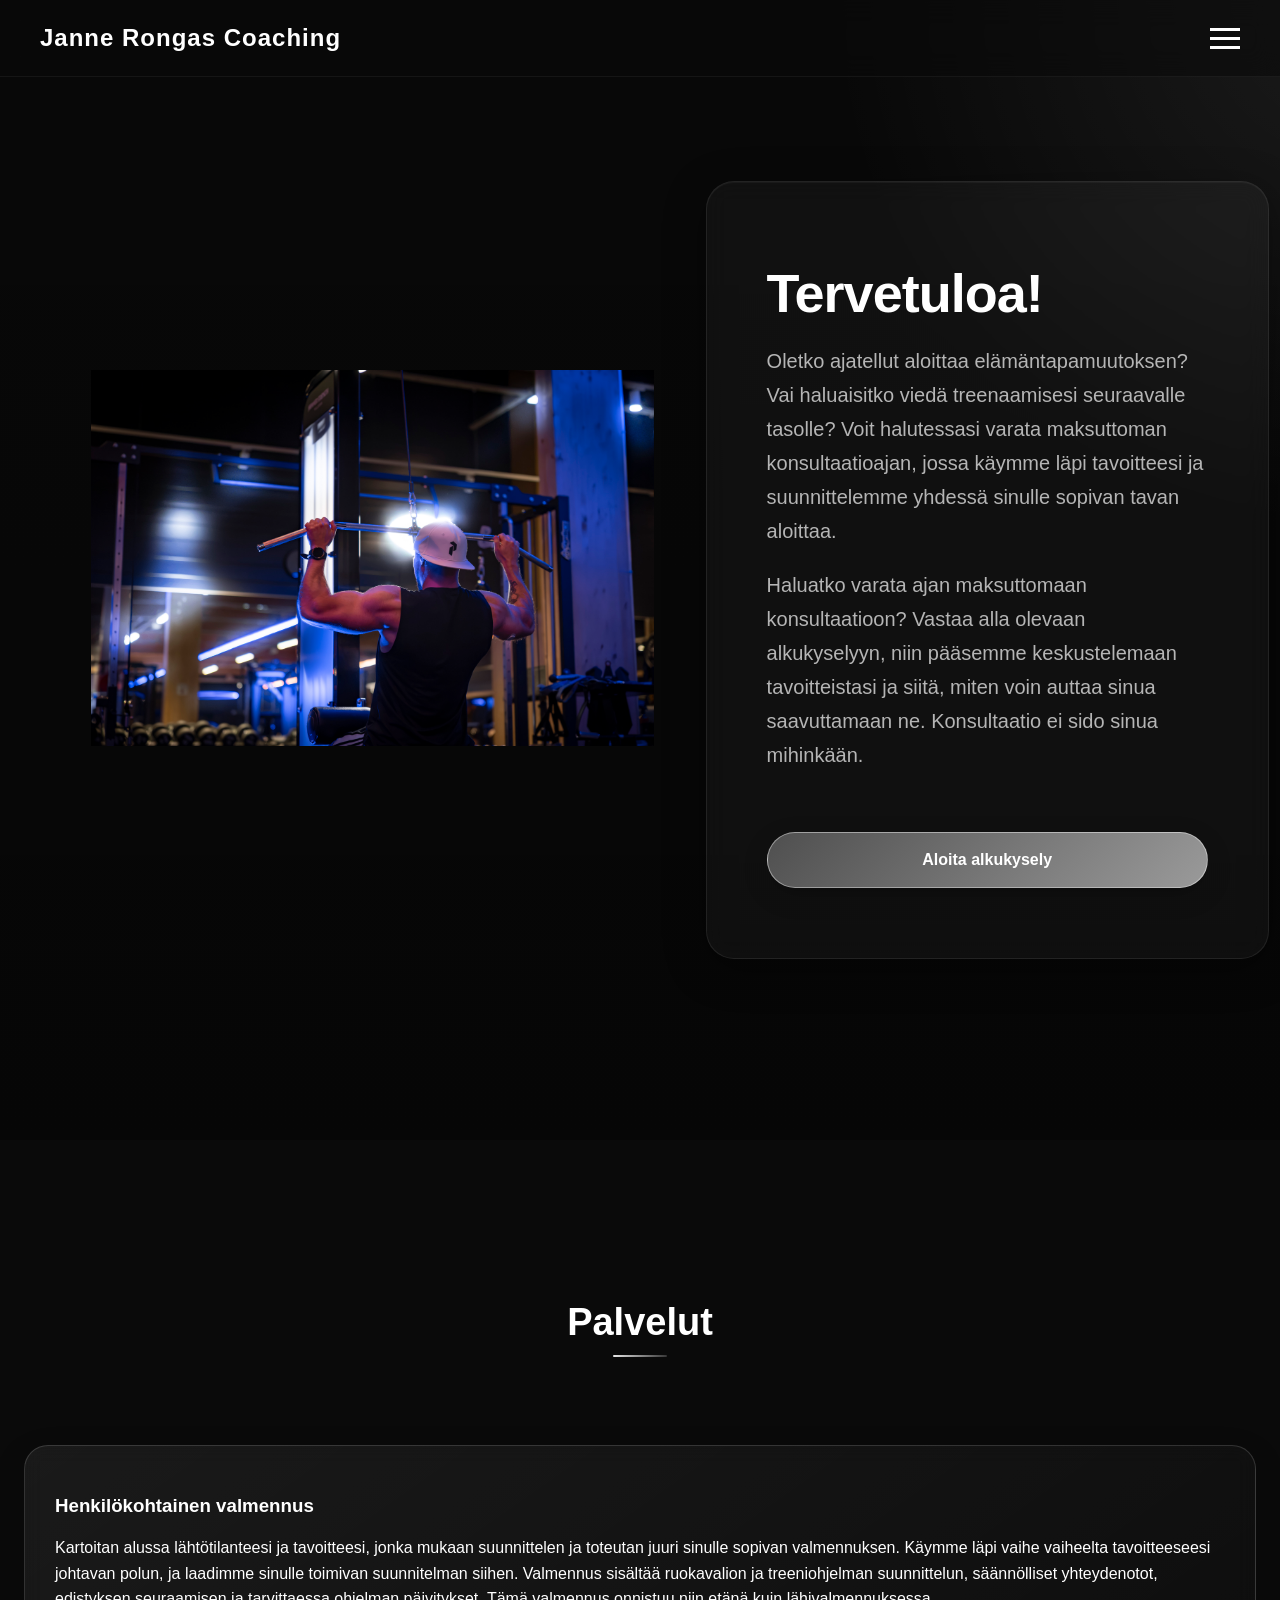
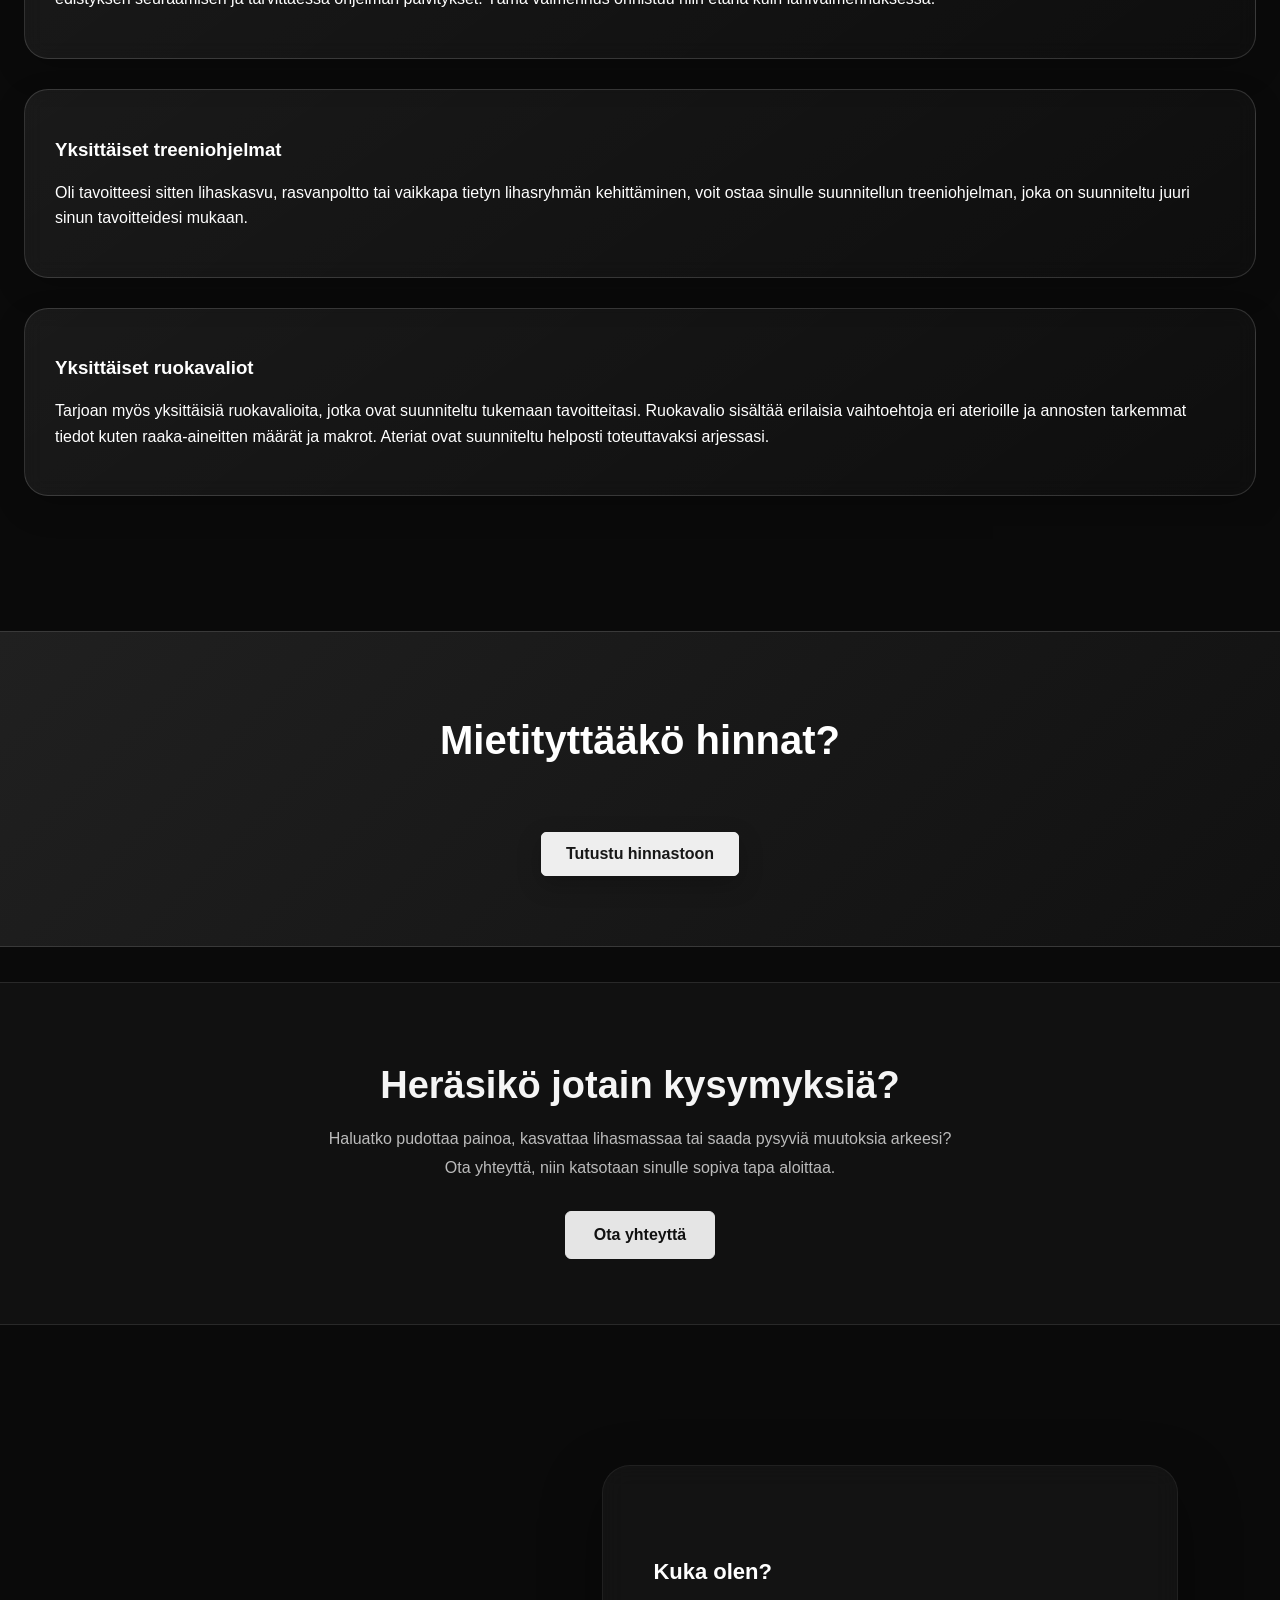
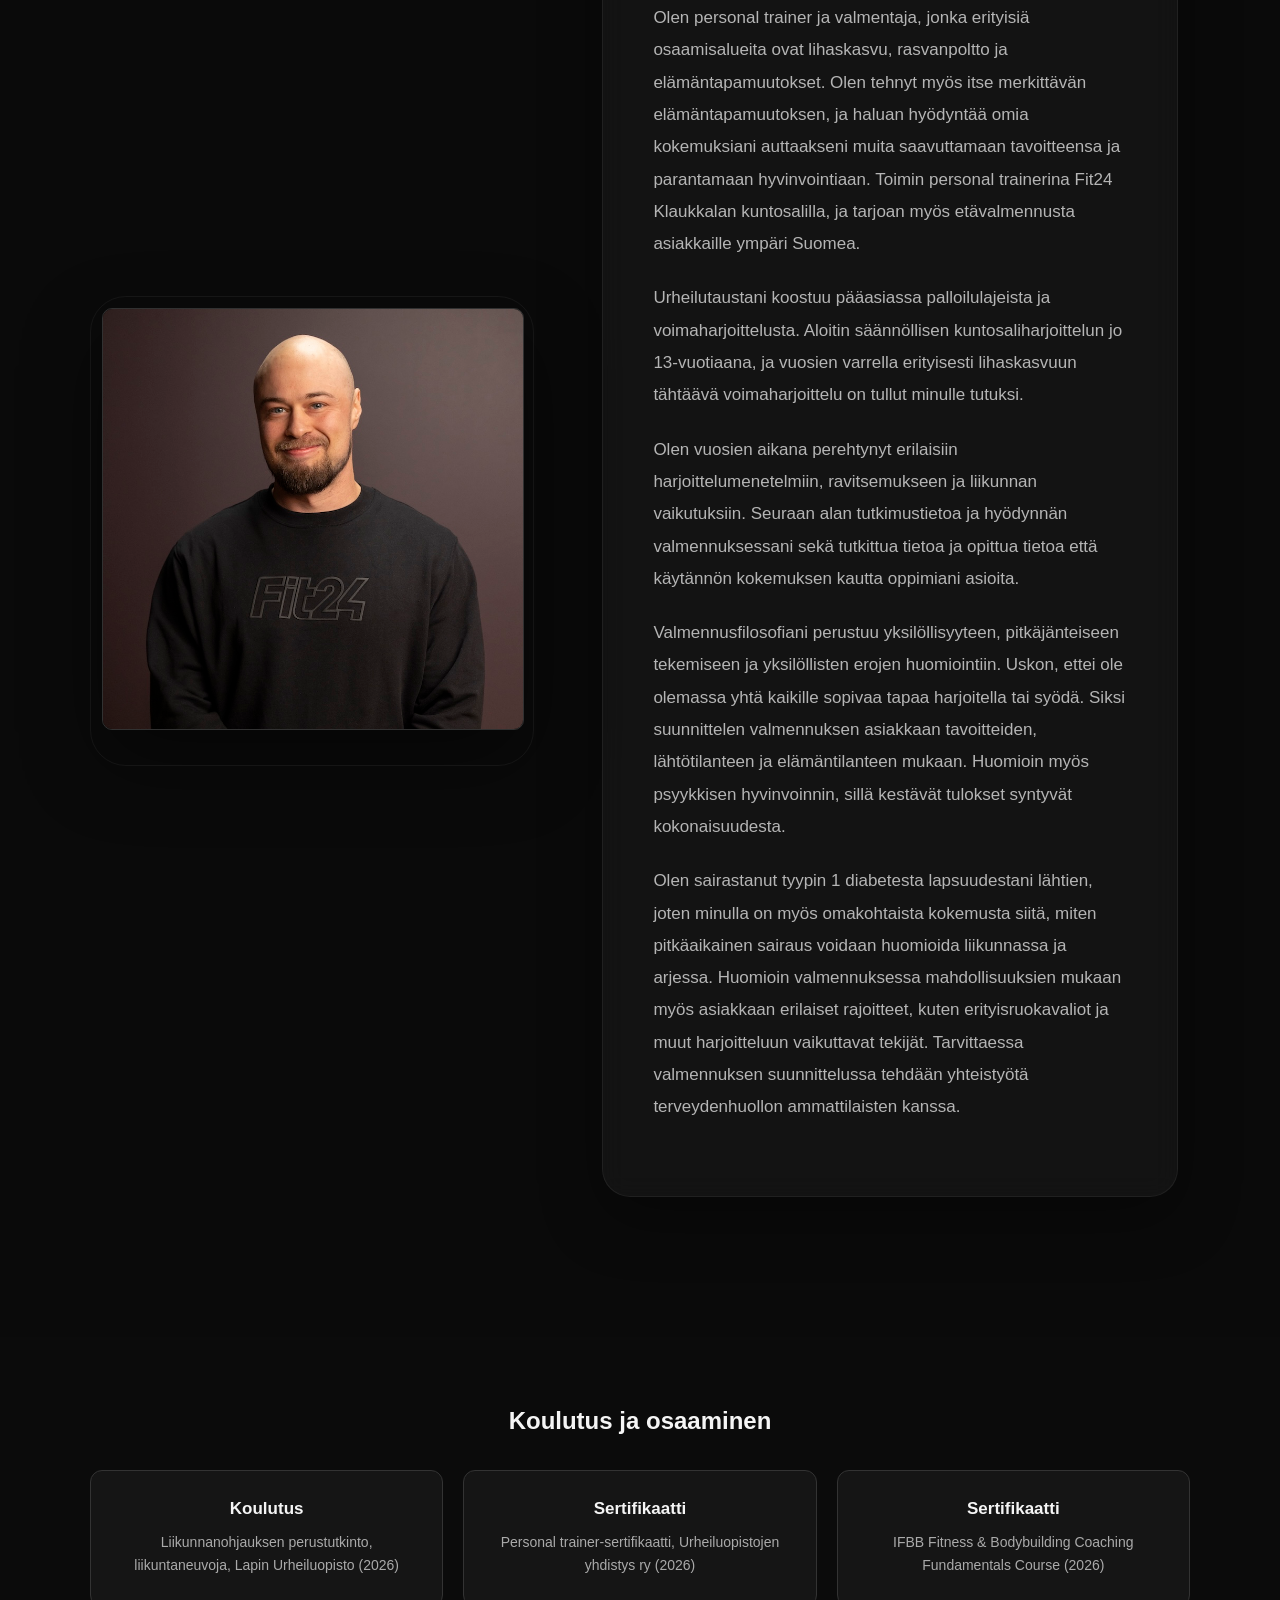
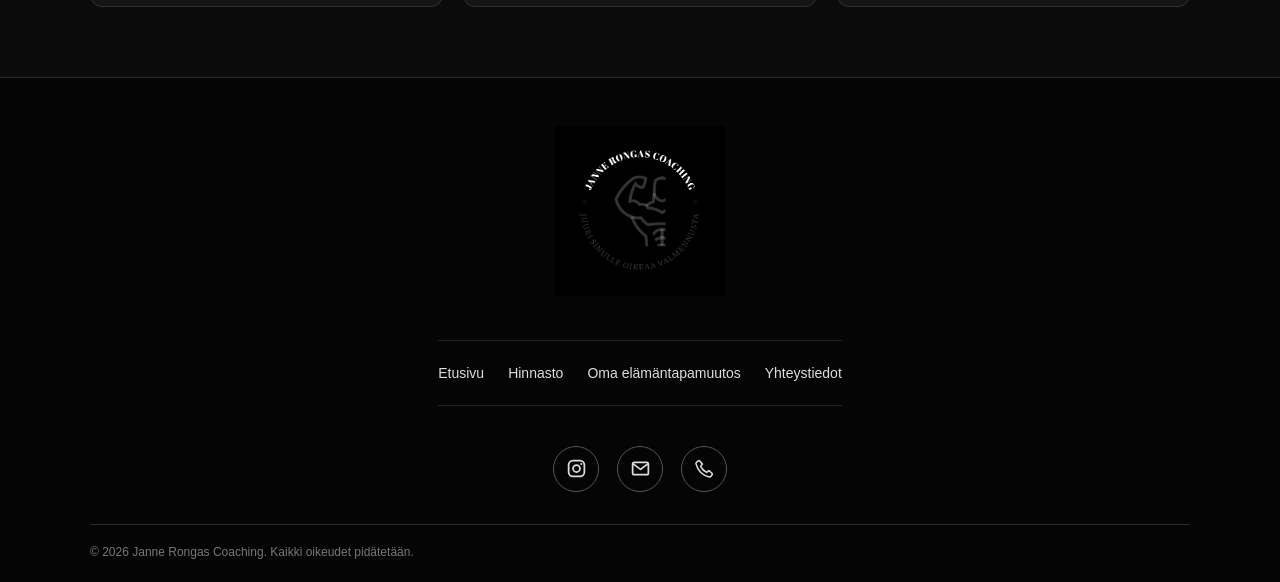
==== commit 01b7e64e: "Add files via upload" ====
--- a/index.html
+++ b/index.html
@@ -41,6 +41,7 @@
 
     <a href="index.html">Etusivu</a>
     <a href="hinnasto.html">Hinnasto</a>
+    <a href="omamuutos.html">Oma elämäntapamuutos</a>
     <a href="yhteystiedot.html">Yhteystiedot</a>
 
 </nav>
@@ -416,6 +417,7 @@
         <nav class="footer-nav" aria-label="Alatunnisteen navigaatio">
             <a href="index.html">Etusivu</a>
             <a href="hinnasto.html">Hinnasto</a>
+            <a href="omamuutos.html">Oma elämäntapamuutos</a>
             <a href="yhteystiedot.html">Yhteystiedot</a>
         </nav>
 
--- a/style.css
+++ b/style.css
@@ -3359,3 +3359,327 @@
     object-fit: contain;
     border-radius: 10px;
 }
+
+/* ================================
+   OMA ELÄMÄNTAPAMUUTOS
+================================ */
+
+.transformation-page {
+    width: 100%;
+    max-width: 1200px;
+    margin: 0 auto;
+    padding: 70px 30px 90px;
+    box-sizing: border-box;
+}
+
+/* Otsikko */
+
+.transformation-page .page-header {
+    max-width: 850px;
+    margin: 0 auto 55px;
+    text-align: center;
+}
+
+.transformation-page .page-header h1 {
+    color: #f5f5f5;
+    font-size: clamp(32px, 4vw, 48px);
+    line-height: 1.2;
+    margin: 0 0 20px;
+    font-weight: 700;
+}
+
+/* Sisällön asettelu */
+
+.transformation-content {
+    display: grid;
+    grid-template-columns: 1.1fr 0.9fr;
+    align-items: center;
+    gap: 55px;
+}
+
+/* Tekstit */
+
+.transformation-text {
+    color: #d6d6d6;
+    font-size: 17px;
+    line-height: 1.9;
+}
+
+.transformation-text p {
+    margin: 0 0 25px;
+}
+
+.transformation-text p:last-child {
+    margin-bottom: 0;
+}
+
+/* Kuva */
+
+.transformation-image {
+    width: 100%;
+    max-width: 480px;
+    margin: 0 auto;
+    overflow: hidden;
+    border: 1px solid #444;
+    border-radius: 12px;
+    background: #111;
+}
+
+.transformation-photo {
+    display: block;
+    width: 100%;
+    height: auto;
+    object-fit: contain;
+}
+
+/* Mobiiliasettelu */
+
+@media (max-width: 768px) {
+    .transformation-page {
+        padding: 45px 20px 65px;
+    }
+
+    .transformation-page .page-header {
+        margin-bottom: 35px;
+    }
+
+    .transformation-page .page-header h1 {
+        font-size: 32px;
+    }
+
+    .transformation-content {
+        grid-template-columns: 1fr;
+        gap: 30px;
+    }
+
+    .transformation-text {
+        font-size: 16px;
+        line-height: 1.8;
+    }
+
+    .transformation-image {
+        max-width: 100%;
+    }
+}
+
+@media (max-width: 400px) {
+    .transformation-page {
+        padding-right: 16px;
+        padding-left: 16px;
+    }
+
+    .transformation-page .page-header h1 {
+        font-size: 28px;
+    }
+}
+
+/* =====================================
+   ELÄMÄNTAPAMUUTOS – TEKSTIT JA OTSIKOT
+===================================== */
+
+/* Varsinaiset väliotsikot */
+
+.transformation-text h2 {
+    color: #ffffff;
+    font-size: clamp(23px, 2.5vw, 30px);
+    line-height: 1.3;
+    font-weight: 700;
+    margin: 42px 0 18px;
+    padding-left: 15px;
+    border-left: 3px solid #888;
+}
+
+/* Ensimmäinen väliotsikko hieman lähemmäs alkutekstiä */
+
+.transformation-text h2:first-of-type {
+    margin-top: 35px;
+}
+
+/* Leipäteksti */
+
+.transformation-text p {
+    color: #d0d0d0;
+    font-size: 17px;
+    line-height: 1.9;
+    margin: 0 0 22px;
+}
+
+/* Aloitusteksti */
+
+.transformation-text .transformation-intro {
+    color: #f0f0f0;
+    font-size: 19px;
+    line-height: 1.85;
+    margin-bottom: 30px;
+}
+
+/* Korostettu lause */
+
+.transformation-highlight {
+    margin: 40px 0;
+    padding: 24px 28px;
+    border: 1px solid #444;
+    border-radius: 10px;
+    background: #111;
+}
+
+.transformation-highlight p {
+    color: #ffffff;
+    font-size: 20px;
+    line-height: 1.7;
+    margin: 0;
+}
+
+.transformation-highlight strong {
+    color: #ffffff;
+}
+
+/* Lopun toimintakehotus */
+
+.transformation-cta {
+    margin-top: 50px;
+    padding: 30px;
+    background: #111;
+    border: 1px solid #333;
+    border-radius: 12px;
+    text-align: center;
+}
+
+.transformation-cta h2 {
+    margin: 0 0 20px;
+    padding: 0;
+    border: none;
+    font-size: clamp(25px, 3vw, 32px);
+}
+
+.transformation-cta p {
+    text-align: left;
+}
+
+/* Painike */
+
+.transformation-button {
+    display: inline-block;
+    margin-top: 12px;
+    padding: 15px 24px;
+    background: #eeeeee;
+    color: #111111 !important;
+    text-decoration: none;
+    text-align: center;
+    font-size: 15px;
+    font-weight: 700;
+    border: 1px solid #eeeeee;
+    border-radius: 6px;
+    transition:
+        background 0.25s ease,
+        color 0.25s ease,
+        border-color 0.25s ease;
+}
+
+.transformation-button:hover {
+    background: #222222;
+    color: #ffffff !important;
+    border-color: #666666;
+}
+
+/* Mobiili */
+
+@media (max-width: 768px) {
+
+    .transformation-text h2 {
+        font-size: 24px;
+        margin-top: 32px;
+        margin-bottom: 15px;
+    }
+
+    .transformation-text p {
+        font-size: 16px;
+        line-height: 1.8;
+    }
+
+    .transformation-text .transformation-intro {
+        font-size: 17px;
+    }
+
+    .transformation-highlight {
+        padding: 20px;
+        margin: 30px 0;
+    }
+
+    .transformation-highlight p {
+        font-size: 18px;
+    }
+
+    .transformation-cta {
+        padding: 24px 18px;
+        margin-top: 35px;
+    }
+
+    .transformation-button {
+        display: block;
+        width: 100%;
+        box-sizing: border-box;
+    }
+}
+
+/* =====================================
+   ELÄMÄNTAPAMUUTOS – SISÄLLÖN ASETTELU
+===================================== */
+
+/* TYÖPÖYTÄ */
+
+@media (min-width: 769px) {
+
+    .transformation-content {
+        display: grid;
+        grid-template-columns: minmax(0, 0.9fr) minmax(0, 1.1fr);
+        align-items: start;
+        column-gap: 65px;
+        width: 100%;
+    }
+
+    .transformation-image {
+        grid-column: 1;
+        grid-row: 1;
+        width: 100%;
+        max-width: 430px;
+        margin: 0 auto;
+        align-self: start;
+    }
+
+    .transformation-text {
+        grid-column: 2;
+        grid-row: 1;
+        min-width: 0;
+    }
+
+    .transformation-photo {
+        display: block;
+        width: 100%;
+        height: auto;
+        border-radius: 12px;
+    }
+}
+
+/* MOBIILI */
+
+@media (max-width: 768px) {
+
+    .transformation-content {
+        display: flex;
+        flex-direction: column;
+        gap: 30px;
+    }
+
+    .transformation-image {
+        order: 1;
+        width: 100%;
+        max-width: 500px;
+        margin: 0 auto;
+    }
+
+    .transformation-text {
+        order: 2;
+        width: 100%;
+    }
+}
